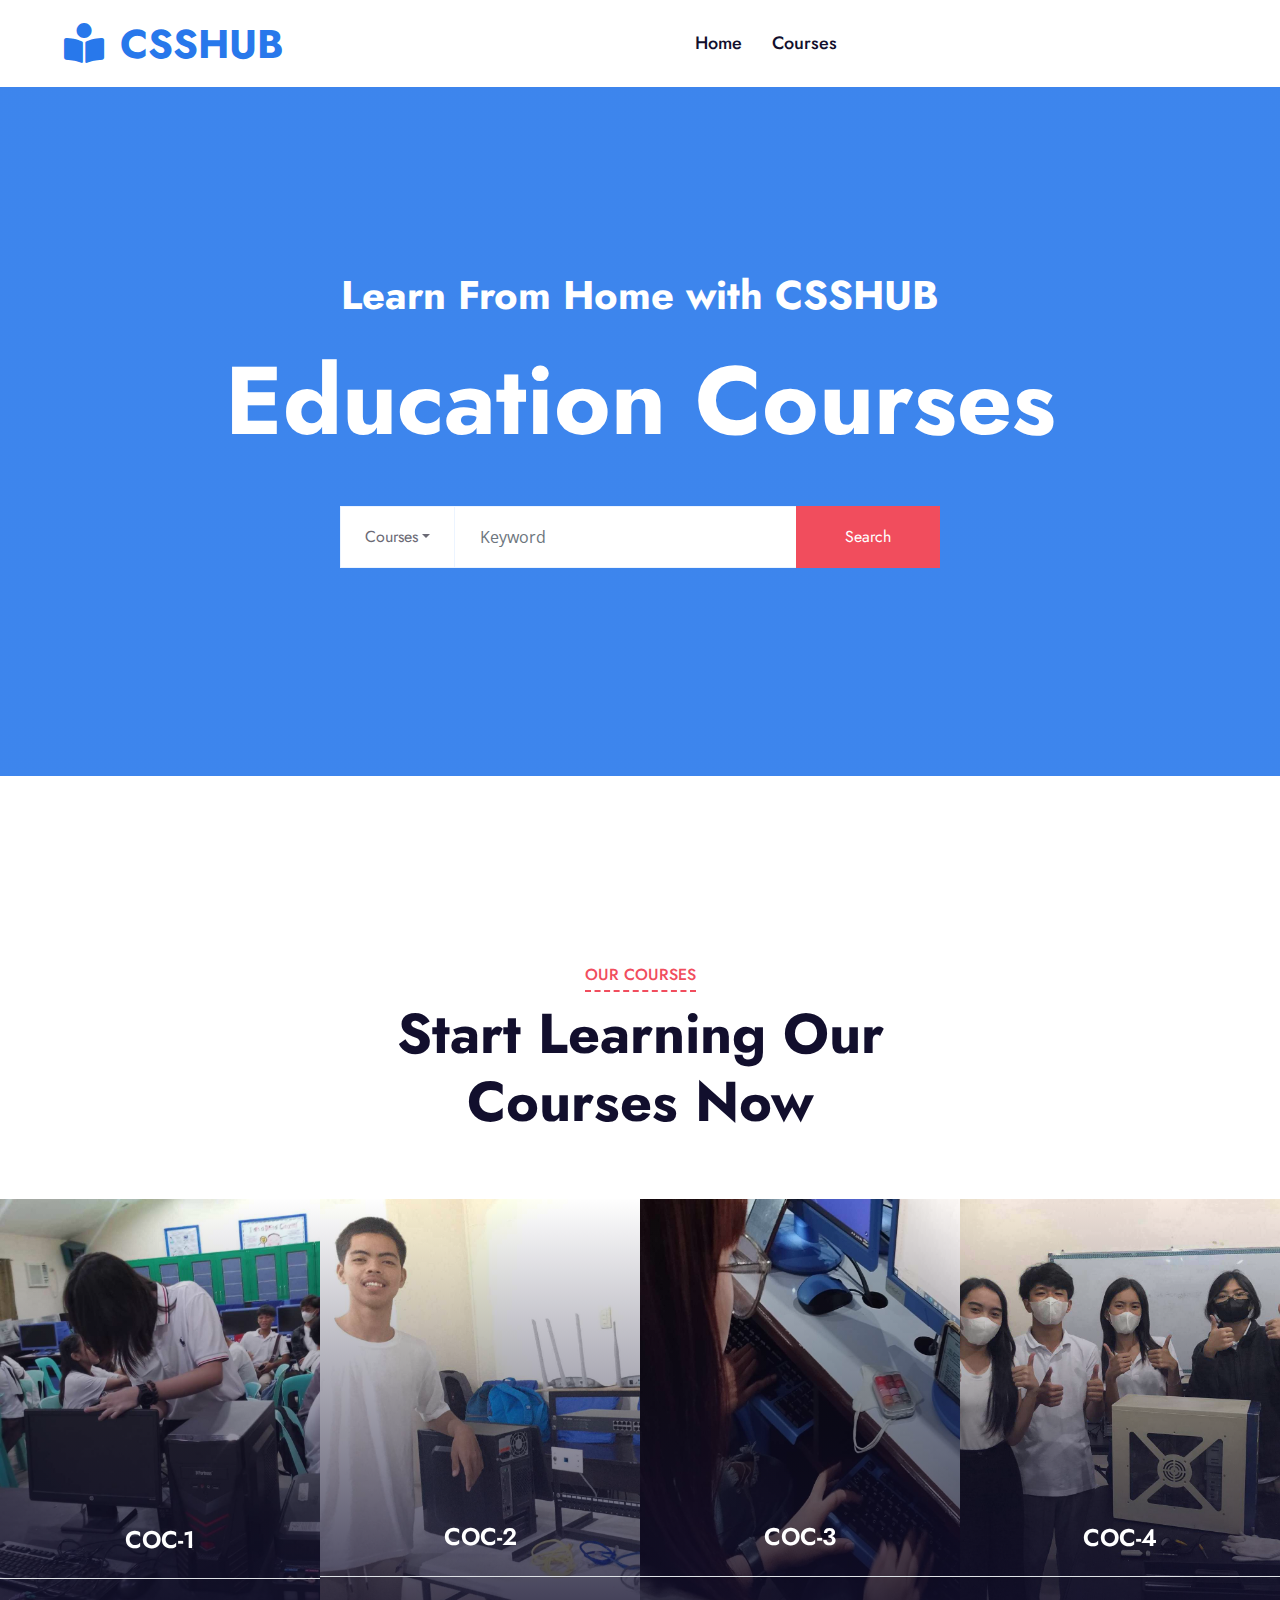
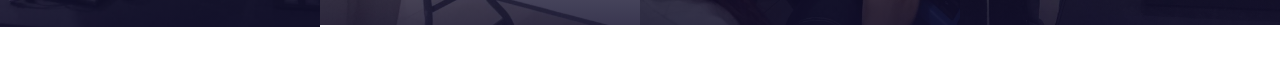
==== index.html @ bd563d5e "Update index.html" ====
<!DOCTYPE html>
<html lang="en">

<head>
    <meta charset="utf-8">
    <title>CSS ONLINE LEARNING PLATFORM</title>
    <meta content="width=device-width, initial-scale=1.0" name="viewport">
    <meta content="Free HTML Templates" name="keywords">
    <meta content="Free HTML Templates" name="description">

    <!-- Favicon -->
    <link href="img/favicon.ico" rel="icon">

    <!-- Google Web Fonts -->
    <link rel="preconnect" href="https://fonts.gstatic.com">
    <link href="https://fonts.googleapis.com/css2?family=Jost:wght@500;600;700&family=Open+Sans:wght@400;600&display=swap" rel="stylesheet"> 

    <!-- Font Awesome -->
    <link href="https://cdnjs.cloudflare.com/ajax/libs/font-awesome/5.10.0/css/all.min.css" rel="stylesheet">

    <!-- Libraries Stylesheet -->
    <link href="lib/owlcarousel/assets/owl.carousel.min.css" rel="stylesheet">

    <!-- Customized Bootstrap Stylesheet -->
    <link href="css/style.css" rel="stylesheet">
</head>

<body>
    <!-- Topbar Start -->
   
    <!-- Topbar End -->


    <!-- Navbar Start -->
    <div class="container-fluid p-0">
        <nav class="navbar navbar-expand-lg bg-white navbar-light py-3 py-lg-0 px-lg-5">
            <a href="index.html" class="navbar-brand ml-lg-3">
                <h1 class="m-0 text-uppercase text-primary"><i class="fa fa-book-reader mr-3"></i>CSSHUB</h1>
            </a>
            <button type="button" class="navbar-toggler" data-toggle="collapse" data-target="#navbarCollapse">
                <span class="navbar-toggler-icon"></span>
            </button>
            <div class="collapse navbar-collapse justify-content-between px-lg-3" id="navbarCollapse">
                <div class="navbar-nav mx-auto py-0">
                    <a href="index.html" class="nav-item nav-link">Home</a>

                    <a href="course.html" class="nav-item nav-link">Courses</a>

                        </div>
                    </div>
                    
                </div>
            </div>
        </nav>
    </div>
    <!-- Navbar End -->


    <!-- Header Start -->
    <div class="jumbotron jumbotron-fluid position-relative overlay-bottom" style="margin-bottom: 90px;">
        <div class="container text-center my-5 py-5">
            <h1 class="text-white mt-4 mb-4">Learn From Home with CSSHUB</h1>
            <h1 class="text-white display-1 mb-5">Education Courses</h1>
            <div class="mx-auto mb-5" style="width: 100%; max-width: 600px;">
                <div class="input-group">
                    <div class="input-group-prepend">
                        <button class="btn btn-outline-light bg-white text-body px-4 dropdown-toggle" type="button" data-toggle="dropdown"
                            aria-haspopup="true" aria-expanded="false">Courses</button>
                        <div class="dropdown-menu">
                            <a class="dropdown-item" href="detail.html">COC-1</a>
                            <a class="dropdown-item" href="coc2.html">COC-2</a>
                            <a class="dropdown-item" href="coc3.html">COC-3</a>
                            <a class="dropdown-item" href="coc4.html">COC-4</a>
                        </div>
                    </div>
                    <input type="text" class="form-control border-light" style="padding: 30px 25px;" placeholder="Keyword">
                    <div class="input-group-append">
                        <button class="btn btn-secondary px-4 px-lg-5">Search</button>
                    </div>
                </div>
            </div>
        </div>
    </div>
    <!-- Header End -->


    <!-- About Start -->
  
    <!-- About End -->


    <!-- Feature Start -->
   
    <!-- Feature Start -->


    <!-- Courses Start -->
    <div class="container-fluid px-0 py-5">
        <div class="row mx-0 justify-content-center pt-5">
            <div class="col-lg-6">
                <div class="section-title text-center position-relative mb-4">
                    <h6 class="d-inline-block position-relative text-secondary text-uppercase pb-2">Our Courses</h6>
                    <h1 class="display-4">Start Learning Our Courses Now</h1>
                </div>
            </div>
        </div>
        <div class="owl-carousel courses-carousel">
            <div class="courses-item position-relative">
                <img class="img-fluid" src="pic3 (2).jpg" alt="">
                <div class="courses-text">
                    <h4 class="text-center text-white px-3">COC-1</h4>
                    <div class="border-top w-100 mt-3">
                        <div class="d-flex justify-content-between p-4">
                        </div>
                    </div>
                    <div class="w-100 bg-white text-center p-4" >
                        <a class="btn btn-primary" href="detail.html">Course Detail</a>
                    </div>
                </div>
            </div>
            <div class="courses-item position-relative">
                <img class="img-fluid" src="pic2.jpg" alt="">
                <div class="courses-text">
                    <h4 class="text-center text-white px-3">COC-2</h4>
                    <div class="border-top w-100 mt-3">
                        <div class="d-flex justify-content-between p-4">
            
                        </div>
                    </div>
                    <div class="w-100 bg-white text-center p-4" >
                        <a class="btn btn-primary" href="coc2.html">Course Detail</a>
                    </div>
                </div>
            </div>
            <div class="courses-item position-relative">
                <img class="img-fluid" src="pic4.jpg" alt="">
                <div class="courses-text">
                    <h4 class="text-center text-white px-3">COC-3</h4>
                    <div class="border-top w-100 mt-3">
                        <div class="d-flex justify-content-between p-4">
                         
                        </div>
                    </div>
                    <div class="w-100 bg-white text-center p-4" >
                        <a class="btn btn-primary" href="coc3.html">Course Detail</a>
                    </div>
                </div>
            </div>
            <div class="courses-item position-relative">
                <img class="img-fluid" src="pic1.jpg" alt="">
                <div class="courses-text">
                    <h4 class="text-center text-white px-3">COC-4</h4>
                    <div class="border-top w-100 mt-3">
                        <div class="d-flex justify-content-between p-4">
                         
                        </div>
                    </div>
                    <div class="w-100 bg-white text-center p-4" >
                        <a class="btn btn-primary" href="coc4.html">Course Detail</a>
                    </div>
                </div>
            </div>
            
        </div>
       
    </div>
    <!-- Courses End -->


    <!-- Team Start -->
    
    <!-- Team End -->


    <!-- Testimonial Start -->
   
    <!-- Testimonial Start -->


    <!-- Contact Start -->
   
    <!-- Contact End -->


    <!-- Footer Start -->
   
   
    <!-- Footer End -->


    <!-- Back to Top -->
    <a href="#" class="btn btn-lg btn-primary rounded-0 btn-lg-square back-to-top"><i class="fa fa-angle-double-up"></i></a>


    <!-- JavaScript Libraries -->
    <script src="https://code.jquery.com/jquery-3.4.1.min.js"></script>
    <script src="https://stackpath.bootstrapcdn.com/bootstrap/4.4.1/js/bootstrap.bundle.min.js"></script>
    <script src="lib/easing/easing.min.js"></script>
    <script src="lib/waypoints/waypoints.min.js"></script>
    <script src="lib/counterup/counterup.min.js"></script>
    <script src="lib/owlcarousel/owl.carousel.min.js"></script>

    <!-- Template Javascript -->
    <script src="js/main.js"></script>
</body>

</html>
---- css/style.css ----
/******* Bootstrap Theming ********/
/*!
 * Bootstrap v4.5.3 (https://getbootstrap.com/)
 * Copyright 2011-2020 The Bootstrap Authors
 * Copyright 2011-2020 Twitter, Inc.
 * Licensed under MIT (https://github.com/twbs/bootstrap/blob/main/LICENSE)
 */
:root {
  --blue: #007bff;
  --indigo: #6610f2;
  --purple: #6f42c1;
  --pink: #e83e8c;
  --red: #dc3545;
  --orange: #fd7e14;
  --yellow: #ffc107;
  --green: #28a745;
  --teal: #20c997;
  --cyan: #17a2b8;
  --white: #fff;
  --gray: #6c757d;
  --gray-dark: #343a40;
  --primary: #2878EB;
  --secondary: #F14D5D;
  --success: #28a745;
  --info: #17a2b8;
  --warning: #ffc107;
  --danger: #dc3545;
  --light: #ECF4FF;
  --dark: #120F2D;
  --breakpoint-xs: 0;
  --breakpoint-sm: 576px;
  --breakpoint-md: 768px;
  --breakpoint-lg: 992px;
  --breakpoint-xl: 1200px;
  --font-family-sans-serif: -apple-system, BlinkMacSystemFont, "Segoe UI", Roboto, "Helvetica Neue", Arial, "Noto Sans", sans-serif, "Apple Color Emoji", "Segoe UI Emoji", "Segoe UI Symbol", "Noto Color Emoji";
  --font-family-monospace: SFMono-Regular, Menlo, Monaco, Consolas, "Liberation Mono", "Courier New", monospace;
}

*,
*::before,
*::after {
  box-sizing: border-box;
}

html {
  font-family: sans-serif;
  line-height: 1.15;
  -webkit-text-size-adjust: 100%;
  -webkit-tap-highlight-color: rgba(0, 0, 0, 0);
}

article, aside, figcaption, figure, footer, header, hgroup, main, nav, section {
  display: block;
}

body {
  margin: 0;
  font-family: "Open Sans", sans-serif;
  font-size: 1rem;
  font-weight: 400;
  line-height: 1.5;
  color: #6B6A75;
  text-align: left;
  background-color: #FFFFFF;
}

[tabindex="-1"]:focus:not(:focus-visible) {
  outline: 0 !important;
}

hr {
  box-sizing: content-box;
  height: 0;
  overflow: visible;
}

h1, h2, h3, h4, h5, h6 {
  margin-top: 0;
  margin-bottom: 0.5rem;
}

p {
  margin-top: 0;
  margin-bottom: 1rem;
}

abbr[title],
abbr[data-original-title] {
  text-decoration: underline;
  text-decoration: underline dotted;
  cursor: help;
  border-bottom: 0;
  text-decoration-skip-ink: none;
}

address {
  margin-bottom: 1rem;
  font-style: normal;
  line-height: inherit;
}

ol,
ul,
dl {
  margin-top: 0;
  margin-bottom: 1rem;
}

ol ol,
ul ul,
ol ul,
ul ol {
  margin-bottom: 0;
}

dt {
  font-weight: 700;
}

dd {
  margin-bottom: .5rem;
  margin-left: 0;
}

blockquote {
  margin: 0 0 1rem;
}

b,
strong {
  font-weight: bolder;
}

small {
  font-size: 80%;
}

sub,
sup {
  position: relative;
  font-size: 75%;
  line-height: 0;
  vertical-align: baseline;
}

sub {
  bottom: -.25em;
}

sup {
  top: -.5em;
}

a {
  color: #2878EB;
  text-decoration: none;
  background-color: transparent;
}

a:hover {
  color: #1154b6;
  text-decoration: underline;
}

a:not([href]):not([class]) {
  color: inherit;
  text-decoration: none;
}

a:not([href]):not([class]):hover {
  color: inherit;
  text-decoration: none;
}

pre,
code,
kbd,
samp {
  font-family: SFMono-Regular, Menlo, Monaco, Consolas, "Liberation Mono", "Courier New", monospace;
  font-size: 1em;
}

pre {
  margin-top: 0;
  margin-bottom: 1rem;
  overflow: auto;
  -ms-overflow-style: scrollbar;
}

figure {
  margin: 0 0 1rem;
}

img {
  vertical-align: middle;
  border-style: none;
}

svg {
  overflow: hidden;
  vertical-align: middle;
}

table {
  border-collapse: collapse;
}

caption {
  padding-top: 0.75rem;
  padding-bottom: 0.75rem;
  color: #6c757d;
  text-align: left;
  caption-side: bottom;
}

th {
  text-align: inherit;
  text-align: -webkit-match-parent;
}

label {
  display: inline-block;
  margin-bottom: 0.5rem;
}

button {
  border-radius: 0;
}

button:focus {
  outline: 1px dotted;
  outline: 5px auto -webkit-focus-ring-color;
}

input,
button,
select,
optgroup,
textarea {
  margin: 0;
  font-family: inherit;
  font-size: inherit;
  line-height: inherit;
}

button,
input {
  overflow: visible;
}

button,
select {
  text-transform: none;
}

[role="button"] {
  cursor: pointer;
}

select {
  word-wrap: normal;
}

button,
[type="button"],
[type="reset"],
[type="submit"] {
  -webkit-appearance: button;
}

button:not(:disabled),
[type="button"]:not(:disabled),
[type="reset"]:not(:disabled),
[type="submit"]:not(:disabled) {
  cursor: pointer;
}

button::-moz-focus-inner,
[type="button"]::-moz-focus-inner,
[type="reset"]::-moz-focus-inner,
[type="submit"]::-moz-focus-inner {
  padding: 0;
  border-style: none;
}

input[type="radio"],
input[type="checkbox"] {
  box-sizing: border-box;
  padding: 0;
}

textarea {
  overflow: auto;
  resize: vertical;
}

fieldset {
  min-width: 0;
  padding: 0;
  margin: 0;
  border: 0;
}

legend {
  display: block;
  width: 100%;
  max-width: 100%;
  padding: 0;
  margin-bottom: .5rem;
  font-size: 1.5rem;
  line-height: inherit;
  color: inherit;
  white-space: normal;
}

@media (max-width: 1200px) {
  legend {
    font-size: calc(1.275rem + 0.3vw) ;
  }
}

progress {
  vertical-align: baseline;
}

[type="number"]::-webkit-inner-spin-button,
[type="number"]::-webkit-outer-spin-button {
  height: auto;
}

[type="search"] {
  outline-offset: -2px;
  -webkit-appearance: none;
}

[type="search"]::-webkit-search-decoration {
  -webkit-appearance: none;
}

::-webkit-file-upload-button {
  font: inherit;
  -webkit-appearance: button;
}

output {
  display: inline-block;
}

summary {
  display: list-item;
  cursor: pointer;
}

template {
  display: none;
}

[hidden] {
  display: none !important;
}

h1, h2, h3, h4, h5, h6,
.h1, .h2, .h3, .h4, .h5, .h6 {
  margin-bottom: 0.5rem;
  font-family: "Jost", sans-serif;
  font-weight: 500;
  line-height: 1.2;
  color: #120F2D;
}

h1, .h1 {
  font-size: 2.5rem;
}

@media (max-width: 1200px) {
  h1, .h1 {
    font-size: calc(1.375rem + 1.5vw) ;
  }
}

h2, .h2 {
  font-size: 2rem;
}

@media (max-width: 1200px) {
  h2, .h2 {
    font-size: calc(1.325rem + 0.9vw) ;
  }
}

h3, .h3 {
  font-size: 1.75rem;
}

@media (max-width: 1200px) {
  h3, .h3 {
    font-size: calc(1.3rem + 0.6vw) ;
  }
}

h4, .h4 {
  font-size: 1.5rem;
}

@media (max-width: 1200px) {
  h4, .h4 {
    font-size: calc(1.275rem + 0.3vw) ;
  }
}

h5, .h5 {
  font-size: 1.25rem;
}

h6, .h6 {
  font-size: 1rem;
}

.lead {
  font-size: 1.25rem;
  font-weight: 300;
}

.display-1 {
  font-size: 6rem;
  font-weight: 300;
  line-height: 1.2;
}

@media (max-width: 1200px) {
  .display-1 {
    font-size: calc(1.725rem + 5.7vw) ;
  }
}

.display-2 {
  font-size: 5.5rem;
  font-weight: 300;
  line-height: 1.2;
}

@media (max-width: 1200px) {
  .display-2 {
    font-size: calc(1.675rem + 5.1vw) ;
  }
}

.display-3 {
  font-size: 4.5rem;
  font-weight: 300;
  line-height: 1.2;
}

@media (max-width: 1200px) {
  .display-3 {
    font-size: calc(1.575rem + 3.9vw) ;
  }
}

.display-4 {
  font-size: 3.5rem;
  font-weight: 300;
  line-height: 1.2;
}

@media (max-width: 1200px) {
  .display-4 {
    font-size: calc(1.475rem + 2.7vw) ;
  }
}

hr {
  margin-top: 1rem;
  margin-bottom: 1rem;
  border: 0;
  border-top: 1px solid rgba(0, 0, 0, 0.1);
}

small,
.small {
  font-size: 80%;
  font-weight: 400;
}

mark,
.mark {
  padding: 0.2em;
  background-color: #fcf8e3;
}

.list-unstyled {
  padding-left: 0;
  list-style: none;
}

.list-inline {
  padding-left: 0;
  list-style: none;
}

.list-inline-item {
  display: inline-block;
}

.list-inline-item:not(:last-child) {
  margin-right: 0.5rem;
}

.initialism {
  font-size: 90%;
  text-transform: uppercase;
}

.blockquote {
  margin-bottom: 1rem;
  font-size: 1.25rem;
}

.blockquote-footer {
  display: block;
  font-size: 80%;
  color: #6c757d;
}

.blockquote-footer::before {
  content: "\2014\00A0";
}

.img-fluid {
  max-width: 100%;
  height: auto;
}

.img-thumbnail {
  padding: 0.25rem;
  background-color: #FFFFFF;
  border: 1px solid #dee2e6;
  border-radius: false;
  max-width: 100%;
  height: auto;
}

.figure {
  display: inline-block;
}

.figure-img {
  margin-bottom: 0.5rem;
  line-height: 1;
}

.figure-caption {
  font-size: 90%;
  color: #6c757d;
}

code {
  font-size: 87.5%;
  color: #e83e8c;
  word-wrap: break-word;
}

a > code {
  color: inherit;
}

kbd {
  padding: 0.2rem 0.4rem;
  font-size: 87.5%;
  color: #fff;
  background-color: #212529;
  border-radius: 0.2rem;
}

kbd kbd {
  padding: 0;
  font-size: 100%;
  font-weight: 700;
}

pre {
  display: block;
  font-size: 87.5%;
  color: #212529;
}

pre code {
  font-size: inherit;
  color: inherit;
  word-break: normal;
}

.pre-scrollable {
  max-height: 340px;
  overflow-y: scroll;
}

.container,
.container-fluid,
.container-sm,
.container-md,
.container-lg,
.container-xl {
  width: 100%;
  padding-right: 15px;
  padding-left: 15px;
  margin-right: auto;
  margin-left: auto;
}

@media (min-width: 576px) {
  .container, .container-sm {
    max-width: 540px;
  }
}

@media (min-width: 768px) {
  .container, .container-sm, .container-md {
    max-width: 720px;
  }
}

@media (min-width: 992px) {
  .container, .container-sm, .container-md, .container-lg {
    max-width: 960px;
  }
}

@media (min-width: 1200px) {
  .container, .container-sm, .container-md, .container-lg, .container-xl {
    max-width: 1140px;
  }
}

.row {
  display: flex;
  flex-wrap: wrap;
  margin-right: -15px;
  margin-left: -15px;
}

.no-gutters {
  margin-right: 0;
  margin-left: 0;
}

.no-gutters > .col,
.no-gutters > [class*="col-"] {
  padding-right: 0;
  padding-left: 0;
}

.col-1, .col-2, .col-3, .col-4, .col-5, .col-6, .col-7, .col-8, .col-9, .col-10, .col-11, .col-12, .col,
.col-auto, .col-sm-1, .col-sm-2, .col-sm-3, .col-sm-4, .col-sm-5, .col-sm-6, .col-sm-7, .col-sm-8, .col-sm-9, .col-sm-10, .col-sm-11, .col-sm-12, .col-sm,
.col-sm-auto, .col-md-1, .col-md-2, .col-md-3, .col-md-4, .col-md-5, .col-md-6, .col-md-7, .col-md-8, .col-md-9, .col-md-10, .col-md-11, .col-md-12, .col-md,
.col-md-auto, .col-lg-1, .col-lg-2, .col-lg-3, .col-lg-4, .col-lg-5, .col-lg-6, .col-lg-7, .col-lg-8, .col-lg-9, .col-lg-10, .col-lg-11, .col-lg-12, .col-lg,
.col-lg-auto, .col-xl-1, .col-xl-2, .col-xl-3, .col-xl-4, .col-xl-5, .col-xl-6, .col-xl-7, .col-xl-8, .col-xl-9, .col-xl-10, .col-xl-11, .col-xl-12, .col-xl,
.col-xl-auto {
  position: relative;
  width: 100%;
  padding-right: 15px;
  padding-left: 15px;
}

.col {
  flex-basis: 0;
  flex-grow: 1;
  max-width: 100%;
}

.row-cols-1 > * {
  flex: 0 0 100%;
  max-width: 100%;
}

.row-cols-2 > * {
  flex: 0 0 50%;
  max-width: 50%;
}

.row-cols-3 > * {
  flex: 0 0 33.33333%;
  max-width: 33.33333%;
}

.row-cols-4 > * {
  flex: 0 0 25%;
  max-width: 25%;
}

.row-cols-5 > * {
  flex: 0 0 20%;
  max-width: 20%;
}

.row-cols-6 > * {
  flex: 0 0 16.66667%;
  max-width: 16.66667%;
}

.col-auto {
  flex: 0 0 auto;
  width: auto;
  max-width: 100%;
}

.col-1 {
  flex: 0 0 8.33333%;
  max-width: 8.33333%;
}

.col-2 {
  flex: 0 0 16.66667%;
  max-width: 16.66667%;
}

.col-3 {
  flex: 0 0 25%;
  max-width: 25%;
}

.col-4 {
  flex: 0 0 33.33333%;
  max-width: 33.33333%;
}

.col-5 {
  flex: 0 0 41.66667%;
  max-width: 41.66667%;
}

.col-6 {
  flex: 0 0 50%;
  max-width: 50%;
}

.col-7 {
  flex: 0 0 58.33333%;
  max-width: 58.33333%;
}

.col-8 {
  flex: 0 0 66.66667%;
  max-width: 66.66667%;
}

.col-9 {
  flex: 0 0 75%;
  max-width: 75%;
}

.col-10 {
  flex: 0 0 83.33333%;
  max-width: 83.33333%;
}

.col-11 {
  flex: 0 0 91.66667%;
  max-width: 91.66667%;
}

.col-12 {
  flex: 0 0 100%;
  max-width: 100%;
}

.order-first {
  order: -1;
}

.order-last {
  order: 13;
}

.order-0 {
  order: 0;
}

.order-1 {
  order: 1;
}

.order-2 {
  order: 2;
}

.order-3 {
  order: 3;
}

.order-4 {
  order: 4;
}

.order-5 {
  order: 5;
}

.order-6 {
  order: 6;
}

.order-7 {
  order: 7;
}

.order-8 {
  order: 8;
}

.order-9 {
  order: 9;
}

.order-10 {
  order: 10;
}

.order-11 {
  order: 11;
}

.order-12 {
  order: 12;
}

.offset-1 {
  margin-left: 8.33333%;
}

.offset-2 {
  margin-left: 16.66667%;
}

.offset-3 {
  margin-left: 25%;
}

.offset-4 {
  margin-left: 33.33333%;
}

.offset-5 {
  margin-left: 41.66667%;
}

.offset-6 {
  margin-left: 50%;
}

.offset-7 {
  margin-left: 58.33333%;
}

.offset-8 {
  margin-left: 66.66667%;
}

.offset-9 {
  margin-left: 75%;
}

.offset-10 {
  margin-left: 83.33333%;
}

.offset-11 {
  margin-left: 91.66667%;
}

@media (min-width: 576px) {
  .col-sm {
    flex-basis: 0;
    flex-grow: 1;
    max-width: 100%;
  }
  .row-cols-sm-1 > * {
    flex: 0 0 100%;
    max-width: 100%;
  }
  .row-cols-sm-2 > * {
    flex: 0 0 50%;
    max-width: 50%;
  }
  .row-cols-sm-3 > * {
    flex: 0 0 33.33333%;
    max-width: 33.33333%;
  }
  .row-cols-sm-4 > * {
    flex: 0 0 25%;
    max-width: 25%;
  }
  .row-cols-sm-5 > * {
    flex: 0 0 20%;
    max-width: 20%;
  }
  .row-cols-sm-6 > * {
    flex: 0 0 16.66667%;
    max-width: 16.66667%;
  }
  .col-sm-auto {
    flex: 0 0 auto;
    width: auto;
    max-width: 100%;
  }
  .col-sm-1 {
    flex: 0 0 8.33333%;
    max-width: 8.33333%;
  }
  .col-sm-2 {
    flex: 0 0 16.66667%;
    max-width: 16.66667%;
  }
  .col-sm-3 {
    flex: 0 0 25%;
    max-width: 25%;
  }
  .col-sm-4 {
    flex: 0 0 33.33333%;
    max-width: 33.33333%;
  }
  .col-sm-5 {
    flex: 0 0 41.66667%;
    max-width: 41.66667%;
  }
  .col-sm-6 {
    flex: 0 0 50%;
    max-width: 50%;
  }
  .col-sm-7 {
    flex: 0 0 58.33333%;
    max-width: 58.33333%;
  }
  .col-sm-8 {
    flex: 0 0 66.66667%;
    max-width: 66.66667%;
  }
  .col-sm-9 {
    flex: 0 0 75%;
    max-width: 75%;
  }
  .col-sm-10 {
    flex: 0 0 83.33333%;
    max-width: 83.33333%;
  }
  .col-sm-11 {
    flex: 0 0 91.66667%;
    max-width: 91.66667%;
  }
  .col-sm-12 {
    flex: 0 0 100%;
    max-width: 100%;
  }
  .order-sm-first {
    order: -1;
  }
  .order-sm-last {
    order: 13;
  }
  .order-sm-0 {
    order: 0;
  }
  .order-sm-1 {
    order: 1;
  }
  .order-sm-2 {
    order: 2;
  }
  .order-sm-3 {
    order: 3;
  }
  .order-sm-4 {
    order: 4;
  }
  .order-sm-5 {
    order: 5;
  }
  .order-sm-6 {
    order: 6;
  }
  .order-sm-7 {
    order: 7;
  }
  .order-sm-8 {
    order: 8;
  }
  .order-sm-9 {
    order: 9;
  }
  .order-sm-10 {
    order: 10;
  }
  .order-sm-11 {
    order: 11;
  }
  .order-sm-12 {
    order: 12;
  }
  .offset-sm-0 {
    margin-left: 0;
  }
  .offset-sm-1 {
    margin-left: 8.33333%;
  }
  .offset-sm-2 {
    margin-left: 16.66667%;
  }
  .offset-sm-3 {
    margin-left: 25%;
  }
  .offset-sm-4 {
    margin-left: 33.33333%;
  }
  .offset-sm-5 {
    margin-left: 41.66667%;
  }
  .offset-sm-6 {
    margin-left: 50%;
  }
  .offset-sm-7 {
    margin-left: 58.33333%;
  }
  .offset-sm-8 {
    margin-left: 66.66667%;
  }
  .offset-sm-9 {
    margin-left: 75%;
  }
  .offset-sm-10 {
    margin-left: 83.33333%;
  }
  .offset-sm-11 {
    margin-left: 91.66667%;
  }
}

@media (min-width: 768px) {
  .col-md {
    flex-basis: 0;
    flex-grow: 1;
    max-width: 100%;
  }
  .row-cols-md-1 > * {
    flex: 0 0 100%;
    max-width: 100%;
  }
  .row-cols-md-2 > * {
    flex: 0 0 50%;
    max-width: 50%;
  }
  .row-cols-md-3 > * {
    flex: 0 0 33.33333%;
    max-width: 33.33333%;
  }
  .row-cols-md-4 > * {
    flex: 0 0 25%;
    max-width: 25%;
  }
  .row-cols-md-5 > * {
    flex: 0 0 20%;
    max-width: 20%;
  }
  .row-cols-md-6 > * {
    flex: 0 0 16.66667%;
    max-width: 16.66667%;
  }
  .col-md-auto {
    flex: 0 0 auto;
    width: auto;
    max-width: 100%;
  }
  .col-md-1 {
    flex: 0 0 8.33333%;
    max-width: 8.33333%;
  }
  .col-md-2 {
    flex: 0 0 16.66667%;
    max-width: 16.66667%;
  }
  .col-md-3 {
    flex: 0 0 25%;
    max-width: 25%;
  }
  .col-md-4 {
    flex: 0 0 33.33333%;
    max-width: 33.33333%;
  }
  .col-md-5 {
    flex: 0 0 41.66667%;
    max-width: 41.66667%;
  }
  .col-md-6 {
    flex: 0 0 50%;
    max-width: 50%;
  }
  .col-md-7 {
    flex: 0 0 58.33333%;
    max-width: 58.33333%;
  }
  .col-md-8 {
    flex: 0 0 66.66667%;
    max-width: 66.66667%;
  }
  .col-md-9 {
    flex: 0 0 75%;
    max-width: 75%;
  }
  .col-md-10 {
    flex: 0 0 83.33333%;
    max-width: 83.33333%;
  }
  .col-md-11 {
    flex: 0 0 91.66667%;
    max-width: 91.66667%;
  }
  .col-md-12 {
    flex: 0 0 100%;
    max-width: 100%;
  }
  .order-md-first {
    order: -1;
  }
  .order-md-last {
    order: 13;
  }
  .order-md-0 {
    order: 0;
  }
  .order-md-1 {
    order: 1;
  }
  .order-md-2 {
    order: 2;
  }
  .order-md-3 {
    order: 3;
  }
  .order-md-4 {
    order: 4;
  }
  .order-md-5 {
    order: 5;
  }
  .order-md-6 {
    order: 6;
  }
  .order-md-7 {
    order: 7;
  }
  .order-md-8 {
    order: 8;
  }
  .order-md-9 {
    order: 9;
  }
  .order-md-10 {
    order: 10;
  }
  .order-md-11 {
    order: 11;
  }
  .order-md-12 {
    order: 12;
  }
  .offset-md-0 {
    margin-left: 0;
  }
  .offset-md-1 {
    margin-left: 8.33333%;
  }
  .offset-md-2 {
    margin-left: 16.66667%;
  }
  .offset-md-3 {
    margin-left: 25%;
  }
  .offset-md-4 {
    margin-left: 33.33333%;
  }
  .offset-md-5 {
    margin-left: 41.66667%;
  }
  .offset-md-6 {
    margin-left: 50%;
  }
  .offset-md-7 {
    margin-left: 58.33333%;
  }
  .offset-md-8 {
    margin-left: 66.66667%;
  }
  .offset-md-9 {
    margin-left: 75%;
  }
  .offset-md-10 {
    margin-left: 83.33333%;
  }
  .offset-md-11 {
    margin-left: 91.66667%;
  }
}

@media (min-width: 992px) {
  .col-lg {
    flex-basis: 0;
    flex-grow: 1;
    max-width: 100%;
  }
  .row-cols-lg-1 > * {
    flex: 0 0 100%;
    max-width: 100%;
  }
  .row-cols-lg-2 > * {
    flex: 0 0 50%;
    max-width: 50%;
  }
  .row-cols-lg-3 > * {
    flex: 0 0 33.33333%;
    max-width: 33.33333%;
  }
  .row-cols-lg-4 > * {
    flex: 0 0 25%;
    max-width: 25%;
  }
  .row-cols-lg-5 > * {
    flex: 0 0 20%;
    max-width: 20%;
  }
  .row-cols-lg-6 > * {
    flex: 0 0 16.66667%;
    max-width: 16.66667%;
  }
  .col-lg-auto {
    flex: 0 0 auto;
    width: auto;
    max-width: 100%;
  }
  .col-lg-1 {
    flex: 0 0 8.33333%;
    max-width: 8.33333%;
  }
  .col-lg-2 {
    flex: 0 0 16.66667%;
    max-width: 16.66667%;
  }
  .col-lg-3 {
    flex: 0 0 25%;
    max-width: 25%;
  }
  .col-lg-4 {
    flex: 0 0 33.33333%;
    max-width: 33.33333%;
  }
  .col-lg-5 {
    flex: 0 0 41.66667%;
    max-width: 41.66667%;
  }
  .col-lg-6 {
    flex: 0 0 50%;
    max-width: 50%;
  }
  .col-lg-7 {
    flex: 0 0 58.33333%;
    max-width: 58.33333%;
  }
  .col-lg-8 {
    flex: 0 0 66.66667%;
    max-width: 66.66667%;
  }
  .col-lg-9 {
    flex: 0 0 75%;
    max-width: 75%;
  }
  .col-lg-10 {
    flex: 0 0 83.33333%;
    max-width: 83.33333%;
  }
  .col-lg-11 {
    flex: 0 0 91.66667%;
    max-width: 91.66667%;
  }
  .col-lg-12 {
    flex: 0 0 100%;
    max-width: 100%;
  }
  .order-lg-first {
    order: -1;
  }
  .order-lg-last {
    order: 13;
  }
  .order-lg-0 {
    order: 0;
  }
  .order-lg-1 {
    order: 1;
  }
  .order-lg-2 {
    order: 2;
  }
  .order-lg-3 {
    order: 3;
  }
  .order-lg-4 {
    order: 4;
  }
  .order-lg-5 {
    order: 5;
  }
  .order-lg-6 {
    order: 6;
  }
  .order-lg-7 {
    order: 7;
  }
  .order-lg-8 {
    order: 8;
  }
  .order-lg-9 {
    order: 9;
  }
  .order-lg-10 {
    order: 10;
  }
  .order-lg-11 {
    order: 11;
  }
  .order-lg-12 {
    order: 12;
  }
  .offset-lg-0 {
    margin-left: 0;
  }
  .offset-lg-1 {
    margin-left: 8.33333%;
  }
  .offset-lg-2 {
    margin-left: 16.66667%;
  }
  .offset-lg-3 {
    margin-left: 25%;
  }
  .offset-lg-4 {
    margin-left: 33.33333%;
  }
  .offset-lg-5 {
    margin-left: 41.66667%;
  }
  .offset-lg-6 {
    margin-left: 50%;
  }
  .offset-lg-7 {
    margin-left: 58.33333%;
  }
  .offset-lg-8 {
    margin-left: 66.66667%;
  }
  .offset-lg-9 {
    margin-left: 75%;
  }
  .offset-lg-10 {
    margin-left: 83.33333%;
  }
  .offset-lg-11 {
    margin-left: 91.66667%;
  }
}

@media (min-width: 1200px) {
  .col-xl {
    flex-basis: 0;
    flex-grow: 1;
    max-width: 100%;
  }
  .row-cols-xl-1 > * {
    flex: 0 0 100%;
    max-width: 100%;
  }
  .row-cols-xl-2 > * {
    flex: 0 0 50%;
    max-width: 50%;
  }
  .row-cols-xl-3 > * {
    flex: 0 0 33.33333%;
    max-width: 33.33333%;
  }
  .row-cols-xl-4 > * {
    flex: 0 0 25%;
    max-width: 25%;
  }
  .row-cols-xl-5 > * {
    flex: 0 0 20%;
    max-width: 20%;
  }
  .row-cols-xl-6 > * {
    flex: 0 0 16.66667%;
    max-width: 16.66667%;
  }
  .col-xl-auto {
    flex: 0 0 auto;
    width: auto;
    max-width: 100%;
  }
  .col-xl-1 {
    flex: 0 0 8.33333%;
    max-width: 8.33333%;
  }
  .col-xl-2 {
    flex: 0 0 16.66667%;
    max-width: 16.66667%;
  }
  .col-xl-3 {
    flex: 0 0 25%;
    max-width: 25%;
  }
  .col-xl-4 {
    flex: 0 0 33.33333%;
    max-width: 33.33333%;
  }
  .col-xl-5 {
    flex: 0 0 41.66667%;
    max-width: 41.66667%;
  }
  .col-xl-6 {
    flex: 0 0 50%;
    max-width: 50%;
  }
  .col-xl-7 {
    flex: 0 0 58.33333%;
    max-width: 58.33333%;
  }
  .col-xl-8 {
    flex: 0 0 66.66667%;
    max-width: 66.66667%;
  }
  .col-xl-9 {
    flex: 0 0 75%;
    max-width: 75%;
  }
  .col-xl-10 {
    flex: 0 0 83.33333%;
    max-width: 83.33333%;
  }
  .col-xl-11 {
    flex: 0 0 91.66667%;
    max-width: 91.66667%;
  }
  .col-xl-12 {
    flex: 0 0 100%;
    max-width: 100%;
  }
  .order-xl-first {
    order: -1;
  }
  .order-xl-last {
    order: 13;
  }
  .order-xl-0 {
    order: 0;
  }
  .order-xl-1 {
    order: 1;
  }
  .order-xl-2 {
    order: 2;
  }
  .order-xl-3 {
    order: 3;
  }
  .order-xl-4 {
    order: 4;
  }
  .order-xl-5 {
    order: 5;
  }
  .order-xl-6 {
    order: 6;
  }
  .order-xl-7 {
    order: 7;
  }
  .order-xl-8 {
    order: 8;
  }
  .order-xl-9 {
    order: 9;
  }
  .order-xl-10 {
    order: 10;
  }
  .order-xl-11 {
    order: 11;
  }
  .order-xl-12 {
    order: 12;
  }
  .offset-xl-0 {
    margin-left: 0;
  }
  .offset-xl-1 {
    margin-left: 8.33333%;
  }
  .offset-xl-2 {
    margin-left: 16.66667%;
  }
  .offset-xl-3 {
    margin-left: 25%;
  }
  .offset-xl-4 {
    margin-left: 33.33333%;
  }
  .offset-xl-5 {
    margin-left: 41.66667%;
  }
  .offset-xl-6 {
    margin-left: 50%;
  }
  .offset-xl-7 {
    margin-left: 58.33333%;
  }
  .offset-xl-8 {
    margin-left: 66.66667%;
  }
  .offset-xl-9 {
    margin-left: 75%;
  }
  .offset-xl-10 {
    margin-left: 83.33333%;
  }
  .offset-xl-11 {
    margin-left: 91.66667%;
  }
}

.table {
  width: 100%;
  margin-bottom: 1rem;
  color: #6B6A75;
}

.table th,
.table td {
  padding: 0.75rem;
  vertical-align: top;
  border-top: 1px solid #dee2e6;
}

.table thead th {
  vertical-align: bottom;
  border-bottom: 2px solid #dee2e6;
}

.table tbody + tbody {
  border-top: 2px solid #dee2e6;
}

.table-sm th,
.table-sm td {
  padding: 0.3rem;
}

.table-bordered {
  border: 1px solid #dee2e6;
}

.table-bordered th,
.table-bordered td {
  border: 1px solid #dee2e6;
}

.table-bordered thead th,
.table-bordered thead td {
  border-bottom-width: 2px;
}

.table-borderless th,
.table-borderless td,
.table-borderless thead th,
.table-borderless tbody + tbody {
  border: 0;
}

.table-striped tbody tr:nth-of-type(odd) {
  background-color: rgba(0, 0, 0, 0.05);
}

.table-hover tbody tr:hover {
  color: #6B6A75;
  background-color: rgba(0, 0, 0, 0.075);
}

.table-primary,
.table-primary > th,
.table-primary > td {
  background-color: #c3d9f9;
}

.table-primary th,
.table-primary td,
.table-primary thead th,
.table-primary tbody + tbody {
  border-color: #8fb9f5;
}

.table-hover .table-primary:hover {
  background-color: #accaf7;
}

.table-hover .table-primary:hover > td,
.table-hover .table-primary:hover > th {
  background-color: #accaf7;
}

.table-secondary,
.table-secondary > th,
.table-secondary > td {
  background-color: #fbcdd2;
}

.table-secondary th,
.table-secondary td,
.table-secondary thead th,
.table-secondary tbody + tbody {
  border-color: #f8a2ab;
}

.table-hover .table-secondary:hover {
  background-color: #f9b5bd;
}

.table-hover .table-secondary:hover > td,
.table-hover .table-secondary:hover > th {
  background-color: #f9b5bd;
}

.table-success,
.table-success > th,
.table-success > td {
  background-color: #c3e6cb;
}

.table-success th,
.table-success td,
.table-success thead th,
.table-success tbody + tbody {
  border-color: #8fd19e;
}

.table-hover .table-success:hover {
  background-color: #b1dfbb;
}

.table-hover .table-success:hover > td,
.table-hover .table-success:hover > th {
  background-color: #b1dfbb;
}

.table-info,
.table-info > th,
.table-info > td {
  background-color: #bee5eb;
}

.table-info th,
.table-info td,
.table-info thead th,
.table-info tbody + tbody {
  border-color: #86cfda;
}

.table-hover .table-info:hover {
  background-color: #abdde5;
}

.table-hover .table-info:hover > td,
.table-hover .table-info:hover > th {
  background-color: #abdde5;
}

.table-warning,
.table-warning > th,
.table-warning > td {
  background-color: #ffeeba;
}

.table-warning th,
.table-warning td,
.table-warning thead th,
.table-warning tbody + tbody {
  border-color: #ffdf7e;
}

.table-hover .table-warning:hover {
  background-color: #ffe8a1;
}

.table-hover .table-warning:hover > td,
.table-hover .table-warning:hover > th {
  background-color: #ffe8a1;
}

.table-danger,
.table-danger > th,
.table-danger > td {
  background-color: #f5c6cb;
}

.table-danger th,
.table-danger td,
.table-danger thead th,
.table-danger tbody + tbody {
  border-color: #ed969e;
}

.table-hover .table-danger:hover {
  background-color: #f1b0b7;
}

.table-hover .table-danger:hover > td,
.table-hover .table-danger:hover > th {
  background-color: #f1b0b7;
}

.table-light,
.table-light > th,
.table-light > td {
  background-color: #fafcff;
}

.table-light th,
.table-light td,
.table-light thead th,
.table-light tbody + tbody {
  border-color: #f5f9ff;
}

.table-hover .table-light:hover {
  background-color: #e1edff;
}

.table-hover .table-light:hover > td,
.table-hover .table-light:hover > th {
  background-color: #e1edff;
}

.table-dark,
.table-dark > th,
.table-dark > td {
  background-color: #bdbcc4;
}

.table-dark th,
.table-dark td,
.table-dark thead th,
.table-dark tbody + tbody {
  border-color: #848292;
}

.table-hover .table-dark:hover {
  background-color: #b0aeb8;
}

.table-hover .table-dark:hover > td,
.table-hover .table-dark:hover > th {
  background-color: #b0aeb8;
}

.table-active,
.table-active > th,
.table-active > td {
  background-color: rgba(0, 0, 0, 0.075);
}

.table-hover .table-active:hover {
  background-color: rgba(0, 0, 0, 0.075);
}

.table-hover .table-active:hover > td,
.table-hover .table-active:hover > th {
  background-color: rgba(0, 0, 0, 0.075);
}

.table .thead-dark th {
  color: #fff;
  background-color: #343a40;
  border-color: #454d55;
}

.table .thead-light th {
  color: #495057;
  background-color: #e9ecef;
  border-color: #dee2e6;
}

.table-dark {
  color: #fff;
  background-color: #343a40;
}

.table-dark th,
.table-dark td,
.table-dark thead th {
  border-color: #454d55;
}

.table-dark.table-bordered {
  border: 0;
}

.table-dark.table-striped tbody tr:nth-of-type(odd) {
  background-color: rgba(255, 255, 255, 0.05);
}

.table-dark.table-hover tbody tr:hover {
  color: #fff;
  background-color: rgba(255, 255, 255, 0.075);
}

@media (max-width: 575.98px) {
  .table-responsive-sm {
    display: block;
    width: 100%;
    overflow-x: auto;
    -webkit-overflow-scrolling: touch;
  }
  .table-responsive-sm > .table-bordered {
    border: 0;
  }
}

@media (max-width: 767.98px) {
  .table-responsive-md {
    display: block;
    width: 100%;
    overflow-x: auto;
    -webkit-overflow-scrolling: touch;
  }
  .table-responsive-md > .table-bordered {
    border: 0;
  }
}

@media (max-width: 991.98px) {
  .table-responsive-lg {
    display: block;
    width: 100%;
    overflow-x: auto;
    -webkit-overflow-scrolling: touch;
  }
  .table-responsive-lg > .table-bordered {
    border: 0;
  }
}

@media (max-width: 1199.98px) {
  .table-responsive-xl {
    display: block;
    width: 100%;
    overflow-x: auto;
    -webkit-overflow-scrolling: touch;
  }
  .table-responsive-xl > .table-bordered {
    border: 0;
  }
}

.table-responsive {
  display: block;
  width: 100%;
  overflow-x: auto;
  -webkit-overflow-scrolling: touch;
}

.table-responsive > .table-bordered {
  border: 0;
}

.form-control {
  display: block;
  width: 100%;
  height: calc(1.5em + 0.75rem + 2px);
  padding: 0.375rem 0.75rem;
  font-size: 1rem;
  font-weight: 400;
  line-height: 1.5;
  color: #495057;
  background-color: #fff;
  background-clip: padding-box;
  border: 1px solid #ced4da;
  border-radius: false;
  transition: border-color 0.15s ease-in-out, box-shadow 0.15s ease-in-out;
}

@media (prefers-reduced-motion: reduce) {
  .form-control {
    transition: none;
  }
}

.form-control::-ms-expand {
  background-color: transparent;
  border: 0;
}

.form-control:-moz-focusring {
  color: transparent;
  text-shadow: 0 0 0 #495057;
}

.form-control:focus {
  color: #495057;
  background-color: #fff;
  border-color: #9dc1f6;
  outline: 0;
  box-shadow: 0 0 0 0.2rem rgba(40, 120, 235, 0.25);
}

.form-control::placeholder {
  color: #6c757d;
  opacity: 1;
}

.form-control:disabled, .form-control[readonly] {
  background-color: #e9ecef;
  opacity: 1;
}

input[type="date"].form-control,
input[type="time"].form-control,
input[type="datetime-local"].form-control,
input[type="month"].form-control {
  appearance: none;
}

select.form-control:focus::-ms-value {
  color: #495057;
  background-color: #fff;
}

.form-control-file,
.form-control-range {
  display: block;
  width: 100%;
}

.col-form-label {
  padding-top: calc(0.375rem + 1px);
  padding-bottom: calc(0.375rem + 1px);
  margin-bottom: 0;
  font-size: inherit;
  line-height: 1.5;
}

.col-form-label-lg {
  padding-top: calc(0.5rem + 1px);
  padding-bottom: calc(0.5rem + 1px);
  font-size: 1.25rem;
  line-height: 1.5;
}

.col-form-label-sm {
  padding-top: calc(0.25rem + 1px);
  padding-bottom: calc(0.25rem + 1px);
  font-size: 0.875rem;
  line-height: 1.5;
}

.form-control-plaintext {
  display: block;
  width: 100%;
  padding: 0.375rem 0;
  margin-bottom: 0;
  font-size: 1rem;
  line-height: 1.5;
  color: #6B6A75;
  background-color: transparent;
  border: solid transparent;
  border-width: 1px 0;
}

.form-control-plaintext.form-control-sm, .form-control-plaintext.form-control-lg {
  padding-right: 0;
  padding-left: 0;
}

.form-control-sm {
  height: calc(1.5em + 0.5rem + 2px);
  padding: 0.25rem 0.5rem;
  font-size: 0.875rem;
  line-height: 1.5;
  border-radius: 0.2rem;
}

.form-control-lg {
  height: calc(1.5em + 1rem + 2px);
  padding: 0.5rem 1rem;
  font-size: 1.25rem;
  line-height: 1.5;
  border-radius: 0.3rem;
}

select.form-control[size], select.form-control[multiple] {
  height: auto;
}

textarea.form-control {
  height: auto;
}

.form-group {
  margin-bottom: 1rem;
}

.form-text {
  display: block;
  margin-top: 0.25rem;
}

.form-row {
  display: flex;
  flex-wrap: wrap;
  margin-right: -5px;
  margin-left: -5px;
}

.form-row > .col,
.form-row > [class*="col-"] {
  padding-right: 5px;
  padding-left: 5px;
}

.form-check {
  position: relative;
  display: block;
  padding-left: 1.25rem;
}

.form-check-input {
  position: absolute;
  margin-top: 0.3rem;
  margin-left: -1.25rem;
}

.form-check-input[disabled] ~ .form-check-label,
.form-check-input:disabled ~ .form-check-label {
  color: #6c757d;
}

.form-check-label {
  margin-bottom: 0;
}

.form-check-inline {
  display: inline-flex;
  align-items: center;
  padding-left: 0;
  margin-right: 0.75rem;
}

.form-check-inline .form-check-input {
  position: static;
  margin-top: 0;
  margin-right: 0.3125rem;
  margin-left: 0;
}

.valid-feedback {
  display: none;
  width: 100%;
  margin-top: 0.25rem;
  font-size: 80%;
  color: #28a745;
}

.valid-tooltip {
  position: absolute;
  top: 100%;
  left: 0;
  z-index: 5;
  display: none;
  max-width: 100%;
  padding: 0.25rem 0.5rem;
  margin-top: .1rem;
  font-size: 0.875rem;
  line-height: 1.5;
  color: #fff;
  background-color: rgba(40, 167, 69, 0.9);
  border-radius: false;
}

.was-validated :valid ~ .valid-feedback,
.was-validated :valid ~ .valid-tooltip,
.is-valid ~ .valid-feedback,
.is-valid ~ .valid-tooltip {
  display: block;
}

.was-validated .form-control:valid, .form-control.is-valid {
  border-color: #28a745;
  padding-right: calc(1.5em + 0.75rem);
  background-image: url("data:image/svg+xml,%3csvg xmlns='http://www.w3.org/2000/svg' width='8' height='8' viewBox='0 0 8 8'%3e%3cpath fill='%2328a745' d='M2.3 6.73L.6 4.53c-.4-1.04.46-1.4 1.1-.8l1.1 1.4 3.4-3.8c.6-.63 1.6-.27 1.2.7l-4 4.6c-.43.5-.8.4-1.1.1z'/%3e%3c/svg%3e");
  background-repeat: no-repeat;
  background-position: right calc(0.375em + 0.1875rem) center;
  background-size: calc(0.75em + 0.375rem) calc(0.75em + 0.375rem);
}

.was-validated .form-control:valid:focus, .form-control.is-valid:focus {
  border-color: #28a745;
  box-shadow: 0 0 0 0.2rem rgba(40, 167, 69, 0.25);
}

.was-validated textarea.form-control:valid, textarea.form-control.is-valid {
  padding-right: calc(1.5em + 0.75rem);
  background-position: top calc(0.375em + 0.1875rem) right calc(0.375em + 0.1875rem);
}

.was-validated .custom-select:valid, .custom-select.is-valid {
  border-color: #28a745;
  padding-right: calc(0.75em + 2.3125rem);
  background: url("data:image/svg+xml,%3csvg xmlns='http://www.w3.org/2000/svg' width='4' height='5' viewBox='0 0 4 5'%3e%3cpath fill='%23343a40' d='M2 0L0 2h4zm0 5L0 3h4z'/%3e%3c/svg%3e") no-repeat right 0.75rem center/8px 10px, url("data:image/svg+xml,%3csvg xmlns='http://www.w3.org/2000/svg' width='8' height='8' viewBox='0 0 8 8'%3e%3cpath fill='%2328a745' d='M2.3 6.73L.6 4.53c-.4-1.04.46-1.4 1.1-.8l1.1 1.4 3.4-3.8c.6-.63 1.6-.27 1.2.7l-4 4.6c-.43.5-.8.4-1.1.1z'/%3e%3c/svg%3e") #fff no-repeat center right 1.75rem/calc(0.75em + 0.375rem) calc(0.75em + 0.375rem);
}

.was-validated .custom-select:valid:focus, .custom-select.is-valid:focus {
  border-color: #28a745;
  box-shadow: 0 0 0 0.2rem rgba(40, 167, 69, 0.25);
}

.was-validated .form-check-input:valid ~ .form-check-label, .form-check-input.is-valid ~ .form-check-label {
  color: #28a745;
}

.was-validated .form-check-input:valid ~ .valid-feedback,
.was-validated .form-check-input:valid ~ .valid-tooltip, .form-check-input.is-valid ~ .valid-feedback,
.form-check-input.is-valid ~ .valid-tooltip {
  display: block;
}

.was-validated .custom-control-input:valid ~ .custom-control-label, .custom-control-input.is-valid ~ .custom-control-label {
  color: #28a745;
}

.was-validated .custom-control-input:valid ~ .custom-control-label::before, .custom-control-input.is-valid ~ .custom-control-label::before {
  border-color: #28a745;
}

.was-validated .custom-control-input:valid:checked ~ .custom-control-label::before, .custom-control-input.is-valid:checked ~ .custom-control-label::before {
  border-color: #34ce57;
  background-color: #34ce57;
}

.was-validated .custom-control-input:valid:focus ~ .custom-control-label::before, .custom-control-input.is-valid:focus ~ .custom-control-label::before {
  box-shadow: 0 0 0 0.2rem rgba(40, 167, 69, 0.25);
}

.was-validated .custom-control-input:valid:focus:not(:checked) ~ .custom-control-label::before, .custom-control-input.is-valid:focus:not(:checked) ~ .custom-control-label::before {
  border-color: #28a745;
}

.was-validated .custom-file-input:valid ~ .custom-file-label, .custom-file-input.is-valid ~ .custom-file-label {
  border-color: #28a745;
}

.was-validated .custom-file-input:valid:focus ~ .custom-file-label, .custom-file-input.is-valid:focus ~ .custom-file-label {
  border-color: #28a745;
  box-shadow: 0 0 0 0.2rem rgba(40, 167, 69, 0.25);
}

.invalid-feedback {
  display: none;
  width: 100%;
  margin-top: 0.25rem;
  font-size: 80%;
  color: #dc3545;
}

.invalid-tooltip {
  position: absolute;
  top: 100%;
  left: 0;
  z-index: 5;
  display: none;
  max-width: 100%;
  padding: 0.25rem 0.5rem;
  margin-top: .1rem;
  font-size: 0.875rem;
  line-height: 1.5;
  color: #fff;
  background-color: rgba(220, 53, 69, 0.9);
  border-radius: false;
}

.was-validated :invalid ~ .invalid-feedback,
.was-validated :invalid ~ .invalid-tooltip,
.is-invalid ~ .invalid-feedback,
.is-invalid ~ .invalid-tooltip {
  display: block;
}

.was-validated .form-control:invalid, .form-control.is-invalid {
  border-color: #dc3545;
  padding-right: calc(1.5em + 0.75rem);
  background-image: url("data:image/svg+xml,%3csvg xmlns='http://www.w3.org/2000/svg' width='12' height='12' fill='none' stroke='%23dc3545' viewBox='0 0 12 12'%3e%3ccircle cx='6' cy='6' r='4.5'/%3e%3cpath stroke-linejoin='round' d='M5.8 3.6h.4L6 6.5z'/%3e%3ccircle cx='6' cy='8.2' r='.6' fill='%23dc3545' stroke='none'/%3e%3c/svg%3e");
  background-repeat: no-repeat;
  background-position: right calc(0.375em + 0.1875rem) center;
  background-size: calc(0.75em + 0.375rem) calc(0.75em + 0.375rem);
}

.was-validated .form-control:invalid:focus, .form-control.is-invalid:focus {
  border-color: #dc3545;
  box-shadow: 0 0 0 0.2rem rgba(220, 53, 69, 0.25);
}

.was-validated textarea.form-control:invalid, textarea.form-control.is-invalid {
  padding-right: calc(1.5em + 0.75rem);
  background-position: top calc(0.375em + 0.1875rem) right calc(0.375em + 0.1875rem);
}

.was-validated .custom-select:invalid, .custom-select.is-invalid {
  border-color: #dc3545;
  padding-right: calc(0.75em + 2.3125rem);
  background: url("data:image/svg+xml,%3csvg xmlns='http://www.w3.org/2000/svg' width='4' height='5' viewBox='0 0 4 5'%3e%3cpath fill='%23343a40' d='M2 0L0 2h4zm0 5L0 3h4z'/%3e%3c/svg%3e") no-repeat right 0.75rem center/8px 10px, url("data:image/svg+xml,%3csvg xmlns='http://www.w3.org/2000/svg' width='12' height='12' fill='none' stroke='%23dc3545' viewBox='0 0 12 12'%3e%3ccircle cx='6' cy='6' r='4.5'/%3e%3cpath stroke-linejoin='round' d='M5.8 3.6h.4L6 6.5z'/%3e%3ccircle cx='6' cy='8.2' r='.6' fill='%23dc3545' stroke='none'/%3e%3c/svg%3e") #fff no-repeat center right 1.75rem/calc(0.75em + 0.375rem) calc(0.75em + 0.375rem);
}

.was-validated .custom-select:invalid:focus, .custom-select.is-invalid:focus {
  border-color: #dc3545;
  box-shadow: 0 0 0 0.2rem rgba(220, 53, 69, 0.25);
}

.was-validated .form-check-input:invalid ~ .form-check-label, .form-check-input.is-invalid ~ .form-check-label {
  color: #dc3545;
}

.was-validated .form-check-input:invalid ~ .invalid-feedback,
.was-validated .form-check-input:invalid ~ .invalid-tooltip, .form-check-input.is-invalid ~ .invalid-feedback,
.form-check-input.is-invalid ~ .invalid-tooltip {
  display: block;
}

.was-validated .custom-control-input:invalid ~ .custom-control-label, .custom-control-input.is-invalid ~ .custom-control-label {
  color: #dc3545;
}

.was-validated .custom-control-input:invalid ~ .custom-control-label::before, .custom-control-input.is-invalid ~ .custom-control-label::before {
  border-color: #dc3545;
}

.was-validated .custom-control-input:invalid:checked ~ .custom-control-label::before, .custom-control-input.is-invalid:checked ~ .custom-control-label::before {
  border-color: #e4606d;
  background-color: #e4606d;
}

.was-validated .custom-control-input:invalid:focus ~ .custom-control-label::before, .custom-control-input.is-invalid:focus ~ .custom-control-label::before {
  box-shadow: 0 0 0 0.2rem rgba(220, 53, 69, 0.25);
}

.was-validated .custom-control-input:invalid:focus:not(:checked) ~ .custom-control-label::before, .custom-control-input.is-invalid:focus:not(:checked) ~ .custom-control-label::before {
  border-color: #dc3545;
}

.was-validated .custom-file-input:invalid ~ .custom-file-label, .custom-file-input.is-invalid ~ .custom-file-label {
  border-color: #dc3545;
}

.was-validated .custom-file-input:invalid:focus ~ .custom-file-label, .custom-file-input.is-invalid:focus ~ .custom-file-label {
  border-color: #dc3545;
  box-shadow: 0 0 0 0.2rem rgba(220, 53, 69, 0.25);
}

.form-inline {
  display: flex;
  flex-flow: row wrap;
  align-items: center;
}

.form-inline .form-check {
  width: 100%;
}

@media (min-width: 576px) {
  .form-inline label {
    display: flex;
    align-items: center;
    justify-content: center;
    margin-bottom: 0;
  }
  .form-inline .form-group {
    display: flex;
    flex: 0 0 auto;
    flex-flow: row wrap;
    align-items: center;
    margin-bottom: 0;
  }
  .form-inline .form-control {
    display: inline-block;
    width: auto;
    vertical-align: middle;
  }
  .form-inline .form-control-plaintext {
    display: inline-block;
  }
  .form-inline .input-group,
  .form-inline .custom-select {
    width: auto;
  }
  .form-inline .form-check {
    display: flex;
    align-items: center;
    justify-content: center;
    width: auto;
    padding-left: 0;
  }
  .form-inline .form-check-input {
    position: relative;
    flex-shrink: 0;
    margin-top: 0;
    margin-right: 0.25rem;
    margin-left: 0;
  }
  .form-inline .custom-control {
    align-items: center;
    justify-content: center;
  }
  .form-inline .custom-control-label {
    margin-bottom: 0;
  }
}

.btn {
  display: inline-block;
  font-weight: 400;
  color: #6B6A75;
  text-align: center;
  vertical-align: middle;
  user-select: none;
  background-color: transparent;
  border: 1px solid transparent;
  padding: 0.375rem 0.75rem;
  font-size: 1rem;
  line-height: 1.5;
  border-radius: false;
  transition: color 0.15s ease-in-out, background-color 0.15s ease-in-out, border-color 0.15s ease-in-out, box-shadow 0.15s ease-in-out;
}

@media (prefers-reduced-motion: reduce) {
  .btn {
    transition: none;
  }
}

.btn:hover {
  color: #6B6A75;
  text-decoration: none;
}

.btn:focus, .btn.focus {
  outline: 0;
  box-shadow: 0 0 0 0.2rem rgba(40, 120, 235, 0.25);
}

.btn.disabled, .btn:disabled {
  opacity: 0.65;
}

.btn:not(:disabled):not(.disabled) {
  cursor: pointer;
}

a.btn.disabled,
fieldset:disabled a.btn {
  pointer-events: none;
}

.btn-primary {
  color: #fff;
  background-color: #2878EB;
  border-color: #2878EB;
}

.btn-primary:hover {
  color: #fff;
  background-color: #1465d9;
  border-color: #135fcd;
}

.btn-primary:focus, .btn-primary.focus {
  color: #fff;
  background-color: #1465d9;
  border-color: #135fcd;
  box-shadow: 0 0 0 0.2rem rgba(72, 140, 238, 0.5);
}

.btn-primary.disabled, .btn-primary:disabled {
  color: #fff;
  background-color: #2878EB;
  border-color: #2878EB;
}

.btn-primary:not(:disabled):not(.disabled):active, .btn-primary:not(:disabled):not(.disabled).active,
.show > .btn-primary.dropdown-toggle {
  color: #fff;
  background-color: #135fcd;
  border-color: #125ac1;
}

.btn-primary:not(:disabled):not(.disabled):active:focus, .btn-primary:not(:disabled):not(.disabled).active:focus,
.show > .btn-primary.dropdown-toggle:focus {
  box-shadow: 0 0 0 0.2rem rgba(72, 140, 238, 0.5);
}

.btn-secondary {
  color: #fff;
  background-color: #F14D5D;
  border-color: #F14D5D;
}

.btn-secondary:hover {
  color: #fff;
  background-color: #ee2a3d;
  border-color: #ed1e32;
}

.btn-secondary:focus, .btn-secondary.focus {
  color: #fff;
  background-color: #ee2a3d;
  border-color: #ed1e32;
  box-shadow: 0 0 0 0.2rem rgba(243, 104, 117, 0.5);
}

.btn-secondary.disabled, .btn-secondary:disabled {
  color: #fff;
  background-color: #F14D5D;
  border-color: #F14D5D;
}

.btn-secondary:not(:disabled):not(.disabled):active, .btn-secondary:not(:disabled):not(.disabled).active,
.show > .btn-secondary.dropdown-toggle {
  color: #fff;
  background-color: #ed1e32;
  border-color: #ec1328;
}

.btn-secondary:not(:disabled):not(.disabled):active:focus, .btn-secondary:not(:disabled):not(.disabled).active:focus,
.show > .btn-secondary.dropdown-toggle:focus {
  box-shadow: 0 0 0 0.2rem rgba(243, 104, 117, 0.5);
}

.btn-success {
  color: #fff;
  background-color: #28a745;
  border-color: #28a745;
}

.btn-success:hover {
  color: #fff;
  background-color: #218838;
  border-color: #1e7e34;
}

.btn-success:focus, .btn-success.focus {
  color: #fff;
  background-color: #218838;
  border-color: #1e7e34;
  box-shadow: 0 0 0 0.2rem rgba(72, 180, 97, 0.5);
}

.btn-success.disabled, .btn-success:disabled {
  color: #fff;
  background-color: #28a745;
  border-color: #28a745;
}

.btn-success:not(:disabled):not(.disabled):active, .btn-success:not(:disabled):not(.disabled).active,
.show > .btn-success.dropdown-toggle {
  color: #fff;
  background-color: #1e7e34;
  border-color: #1c7430;
}

.btn-success:not(:disabled):not(.disabled):active:focus, .btn-success:not(:disabled):not(.disabled).active:focus,
.show > .btn-success.dropdown-toggle:focus {
  box-shadow: 0 0 0 0.2rem rgba(72, 180, 97, 0.5);
}

.btn-info {
  color: #fff;
  background-color: #17a2b8;
  border-color: #17a2b8;
}

.btn-info:hover {
  color: #fff;
  background-color: #138496;
  border-color: #117a8b;
}

.btn-info:focus, .btn-info.focus {
  color: #fff;
  background-color: #138496;
  border-color: #117a8b;
  box-shadow: 0 0 0 0.2rem rgba(58, 176, 195, 0.5);
}

.btn-info.disabled, .btn-info:disabled {
  color: #fff;
  background-color: #17a2b8;
  border-color: #17a2b8;
}

.btn-info:not(:disabled):not(.disabled):active, .btn-info:not(:disabled):not(.disabled).active,
.show > .btn-info.dropdown-toggle {
  color: #fff;
  background-color: #117a8b;
  border-color: #10707f;
}

.btn-info:not(:disabled):not(.disabled):active:focus, .btn-info:not(:disabled):not(.disabled).active:focus,
.show > .btn-info.dropdown-toggle:focus {
  box-shadow: 0 0 0 0.2rem rgba(58, 176, 195, 0.5);
}

.btn-warning {
  color: #212529;
  background-color: #ffc107;
  border-color: #ffc107;
}

.btn-warning:hover {
  color: #212529;
  background-color: #e0a800;
  border-color: #d39e00;
}

.btn-warning:focus, .btn-warning.focus {
  color: #212529;
  background-color: #e0a800;
  border-color: #d39e00;
  box-shadow: 0 0 0 0.2rem rgba(222, 170, 12, 0.5);
}

.btn-warning.disabled, .btn-warning:disabled {
  color: #212529;
  background-color: #ffc107;
  border-color: #ffc107;
}

.btn-warning:not(:disabled):not(.disabled):active, .btn-warning:not(:disabled):not(.disabled).active,
.show > .btn-warning.dropdown-toggle {
  color: #212529;
  background-color: #d39e00;
  border-color: #c69500;
}

.btn-warning:not(:disabled):not(.disabled):active:focus, .btn-warning:not(:disabled):not(.disabled).active:focus,
.show > .btn-warning.dropdown-toggle:focus {
  box-shadow: 0 0 0 0.2rem rgba(222, 170, 12, 0.5);
}

.btn-danger {
  color: #fff;
  background-color: #dc3545;
  border-color: #dc3545;
}

.btn-danger:hover {
  color: #fff;
  background-color: #c82333;
  border-color: #bd2130;
}

.btn-danger:focus, .btn-danger.focus {
  color: #fff;
  background-color: #c82333;
  border-color: #bd2130;
  box-shadow: 0 0 0 0.2rem rgba(225, 83, 97, 0.5);
}

.btn-danger.disabled, .btn-danger:disabled {
  color: #fff;
  background-color: #dc3545;
  border-color: #dc3545;
}

.btn-danger:not(:disabled):not(.disabled):active, .btn-danger:not(:disabled):not(.disabled).active,
.show > .btn-danger.dropdown-toggle {
  color: #fff;
  background-color: #bd2130;
  border-color: #b21f2d;
}

.btn-danger:not(:disabled):not(.disabled):active:focus, .btn-danger:not(:disabled):not(.disabled).active:focus,
.show > .btn-danger.dropdown-toggle:focus {
  box-shadow: 0 0 0 0.2rem rgba(225, 83, 97, 0.5);
}

.btn-light {
  color: #212529;
  background-color: #ECF4FF;
  border-color: #ECF4FF;
}

.btn-light:hover {
  color: #212529;
  background-color: #c6deff;
  border-color: #b9d6ff;
}

.btn-light:focus, .btn-light.focus {
  color: #212529;
  background-color: #c6deff;
  border-color: #b9d6ff;
  box-shadow: 0 0 0 0.2rem rgba(206, 213, 223, 0.5);
}

.btn-light.disabled, .btn-light:disabled {
  color: #212529;
  background-color: #ECF4FF;
  border-color: #ECF4FF;
}

.btn-light:not(:disabled):not(.disabled):active, .btn-light:not(:disabled):not(.disabled).active,
.show > .btn-light.dropdown-toggle {
  color: #212529;
  background-color: #b9d6ff;
  border-color: #accfff;
}

.btn-light:not(:disabled):not(.disabled):active:focus, .btn-light:not(:disabled):not(.disabled).active:focus,
.show > .btn-light.dropdown-toggle:focus {
  box-shadow: 0 0 0 0.2rem rgba(206, 213, 223, 0.5);
}

.btn-dark {
  color: #fff;
  background-color: #120F2D;
  border-color: #120F2D;
}

.btn-dark:hover {
  color: #fff;
  background-color: #070510;
  border-color: #030207;
}

.btn-dark:focus, .btn-dark.focus {
  color: #fff;
  background-color: #070510;
  border-color: #030207;
  box-shadow: 0 0 0 0.2rem rgba(54, 51, 77, 0.5);
}

.btn-dark.disabled, .btn-dark:disabled {
  color: #fff;
  background-color: #120F2D;
  border-color: #120F2D;
}

.btn-dark:not(:disabled):not(.disabled):active, .btn-dark:not(:disabled):not(.disabled).active,
.show > .btn-dark.dropdown-toggle {
  color: #fff;
  background-color: #030207;
  border-color: black;
}

.btn-dark:not(:disabled):not(.disabled):active:focus, .btn-dark:not(:disabled):not(.disabled).active:focus,
.show > .btn-dark.dropdown-toggle:focus {
  box-shadow: 0 0 0 0.2rem rgba(54, 51, 77, 0.5);
}

.btn-outline-primary {
  color: #2878EB;
  border-color: #2878EB;
}

.btn-outline-primary:hover {
  color: #fff;
  background-color: #2878EB;
  border-color: #2878EB;
}

.btn-outline-primary:focus, .btn-outline-primary.focus {
  box-shadow: 0 0 0 0.2rem rgba(40, 120, 235, 0.5);
}

.btn-outline-primary.disabled, .btn-outline-primary:disabled {
  color: #2878EB;
  background-color: transparent;
}

.btn-outline-primary:not(:disabled):not(.disabled):active, .btn-outline-primary:not(:disabled):not(.disabled).active,
.show > .btn-outline-primary.dropdown-toggle {
  color: #fff;
  background-color: #2878EB;
  border-color: #2878EB;
}

.btn-outline-primary:not(:disabled):not(.disabled):active:focus, .btn-outline-primary:not(:disabled):not(.disabled).active:focus,
.show > .btn-outline-primary.dropdown-toggle:focus {
  box-shadow: 0 0 0 0.2rem rgba(40, 120, 235, 0.5);
}

.btn-outline-secondary {
  color: #F14D5D;
  border-color: #F14D5D;
}

.btn-outline-secondary:hover {
  color: #fff;
  background-color: #F14D5D;
  border-color: #F14D5D;
}

.btn-outline-secondary:focus, .btn-outline-secondary.focus {
  box-shadow: 0 0 0 0.2rem rgba(241, 77, 93, 0.5);
}

.btn-outline-secondary.disabled, .btn-outline-secondary:disabled {
  color: #F14D5D;
  background-color: transparent;
}

.btn-outline-secondary:not(:disabled):not(.disabled):active, .btn-outline-secondary:not(:disabled):not(.disabled).active,
.show > .btn-outline-secondary.dropdown-toggle {
  color: #fff;
  background-color: #F14D5D;
  border-color: #F14D5D;
}

.btn-outline-secondary:not(:disabled):not(.disabled):active:focus, .btn-outline-secondary:not(:disabled):not(.disabled).active:focus,
.show > .btn-outline-secondary.dropdown-toggle:focus {
  box-shadow: 0 0 0 0.2rem rgba(241, 77, 93, 0.5);
}

.btn-outline-success {
  color: #28a745;
  border-color: #28a745;
}

.btn-outline-success:hover {
  color: #fff;
  background-color: #28a745;
  border-color: #28a745;
}

.btn-outline-success:focus, .btn-outline-success.focus {
  box-shadow: 0 0 0 0.2rem rgba(40, 167, 69, 0.5);
}

.btn-outline-success.disabled, .btn-outline-success:disabled {
  color: #28a745;
  background-color: transparent;
}

.btn-outline-success:not(:disabled):not(.disabled):active, .btn-outline-success:not(:disabled):not(.disabled).active,
.show > .btn-outline-success.dropdown-toggle {
  color: #fff;
  background-color: #28a745;
  border-color: #28a745;
}

.btn-outline-success:not(:disabled):not(.disabled):active:focus, .btn-outline-success:not(:disabled):not(.disabled).active:focus,
.show > .btn-outline-success.dropdown-toggle:focus {
  box-shadow: 0 0 0 0.2rem rgba(40, 167, 69, 0.5);
}

.btn-outline-info {
  color: #17a2b8;
  border-color: #17a2b8;
}

.btn-outline-info:hover {
  color: #fff;
  background-color: #17a2b8;
  border-color: #17a2b8;
}

.btn-outline-info:focus, .btn-outline-info.focus {
  box-shadow: 0 0 0 0.2rem rgba(23, 162, 184, 0.5);
}

.btn-outline-info.disabled, .btn-outline-info:disabled {
  color: #17a2b8;
  background-color: transparent;
}

.btn-outline-info:not(:disabled):not(.disabled):active, .btn-outline-info:not(:disabled):not(.disabled).active,
.show > .btn-outline-info.dropdown-toggle {
  color: #fff;
  background-color: #17a2b8;
  border-color: #17a2b8;
}

.btn-outline-info:not(:disabled):not(.disabled):active:focus, .btn-outline-info:not(:disabled):not(.disabled).active:focus,
.show > .btn-outline-info.dropdown-toggle:focus {
  box-shadow: 0 0 0 0.2rem rgba(23, 162, 184, 0.5);
}

.btn-outline-warning {
  color: #ffc107;
  border-color: #ffc107;
}

.btn-outline-warning:hover {
  color: #212529;
  background-color: #ffc107;
  border-color: #ffc107;
}

.btn-outline-warning:focus, .btn-outline-warning.focus {
  box-shadow: 0 0 0 0.2rem rgba(255, 193, 7, 0.5);
}

.btn-outline-warning.disabled, .btn-outline-warning:disabled {
  color: #ffc107;
  background-color: transparent;
}

.btn-outline-warning:not(:disabled):not(.disabled):active, .btn-outline-warning:not(:disabled):not(.disabled).active,
.show > .btn-outline-warning.dropdown-toggle {
  color: #212529;
  background-color: #ffc107;
  border-color: #ffc107;
}

.btn-outline-warning:not(:disabled):not(.disabled):active:focus, .btn-outline-warning:not(:disabled):not(.disabled).active:focus,
.show > .btn-outline-warning.dropdown-toggle:focus {
  box-shadow: 0 0 0 0.2rem rgba(255, 193, 7, 0.5);
}

.btn-outline-danger {
  color: #dc3545;
  border-color: #dc3545;
}

.btn-outline-danger:hover {
  color: #fff;
  background-color: #dc3545;
  border-color: #dc3545;
}

.btn-outline-danger:focus, .btn-outline-danger.focus {
  box-shadow: 0 0 0 0.2rem rgba(220, 53, 69, 0.5);
}

.btn-outline-danger.disabled, .btn-outline-danger:disabled {
  color: #dc3545;
  background-color: transparent;
}

.btn-outline-danger:not(:disabled):not(.disabled):active, .btn-outline-danger:not(:disabled):not(.disabled).active,
.show > .btn-outline-danger.dropdown-toggle {
  color: #fff;
  background-color: #dc3545;
  border-color: #dc3545;
}

.btn-outline-danger:not(:disabled):not(.disabled):active:focus, .btn-outline-danger:not(:disabled):not(.disabled).active:focus,
.show > .btn-outline-danger.dropdown-toggle:focus {
  box-shadow: 0 0 0 0.2rem rgba(220, 53, 69, 0.5);
}

.btn-outline-light {
  color: #ECF4FF;
  border-color: #ECF4FF;
}

.btn-outline-light:hover {
  color: #212529;
  background-color: #ECF4FF;
  border-color: #ECF4FF;
}

.btn-outline-light:focus, .btn-outline-light.focus {
  box-shadow: 0 0 0 0.2rem rgba(236, 244, 255, 0.5);
}

.btn-outline-light.disabled, .btn-outline-light:disabled {
  color: #ECF4FF;
  background-color: transparent;
}

.btn-outline-light:not(:disabled):not(.disabled):active, .btn-outline-light:not(:disabled):not(.disabled).active,
.show > .btn-outline-light.dropdown-toggle {
  color: #212529;
  background-color: #ECF4FF;
  border-color: #ECF4FF;
}

.btn-outline-light:not(:disabled):not(.disabled):active:focus, .btn-outline-light:not(:disabled):not(.disabled).active:focus,
.show > .btn-outline-light.dropdown-toggle:focus {
  box-shadow: 0 0 0 0.2rem rgba(236, 244, 255, 0.5);
}

.btn-outline-dark {
  color: #120F2D;
  border-color: #120F2D;
}

.btn-outline-dark:hover {
  color: #fff;
  background-color: #120F2D;
  border-color: #120F2D;
}

.btn-outline-dark:focus, .btn-outline-dark.focus {
  box-shadow: 0 0 0 0.2rem rgba(18, 15, 45, 0.5);
}

.btn-outline-dark.disabled, .btn-outline-dark:disabled {
  color: #120F2D;
  background-color: transparent;
}

.btn-outline-dark:not(:disabled):not(.disabled):active, .btn-outline-dark:not(:disabled):not(.disabled).active,
.show > .btn-outline-dark.dropdown-toggle {
  color: #fff;
  background-color: #120F2D;
  border-color: #120F2D;
}

.btn-outline-dark:not(:disabled):not(.disabled):active:focus, .btn-outline-dark:not(:disabled):not(.disabled).active:focus,
.show > .btn-outline-dark.dropdown-toggle:focus {
  box-shadow: 0 0 0 0.2rem rgba(18, 15, 45, 0.5);
}

.btn-link {
  font-weight: 400;
  color: #2878EB;
  text-decoration: none;
}

.btn-link:hover {
  color: #1154b6;
  text-decoration: underline;
}

.btn-link:focus, .btn-link.focus {
  text-decoration: underline;
}

.btn-link:disabled, .btn-link.disabled {
  color: #6c757d;
  pointer-events: none;
}

.btn-lg, .btn-group-lg > .btn {
  padding: 0.5rem 1rem;
  font-size: 1.25rem;
  line-height: 1.5;
  border-radius: 0.3rem;
}

.btn-sm, .btn-group-sm > .btn {
  padding: 0.25rem 0.5rem;
  font-size: 0.875rem;
  line-height: 1.5;
  border-radius: 0.2rem;
}

.btn-block {
  display: block;
  width: 100%;
}

.btn-block + .btn-block {
  margin-top: 0.5rem;
}

input[type="submit"].btn-block,
input[type="reset"].btn-block,
input[type="button"].btn-block {
  width: 100%;
}

.fade {
  transition: opacity 0.15s linear;
}

@media (prefers-reduced-motion: reduce) {
  .fade {
    transition: none;
  }
}

.fade:not(.show) {
  opacity: 0;
}

.collapse:not(.show) {
  display: none;
}

.collapsing {
  position: relative;
  height: 0;
  overflow: hidden;
  transition: height 0.35s ease;
}

@media (prefers-reduced-motion: reduce) {
  .collapsing {
    transition: none;
  }
}

.dropup,
.dropright,
.dropdown,
.dropleft {
  position: relative;
}

.dropdown-toggle {
  white-space: nowrap;
}

.dropdown-toggle::after {
  display: inline-block;
  margin-left: 0.255em;
  vertical-align: 0.255em;
  content: "";
  border-top: 0.3em solid;
  border-right: 0.3em solid transparent;
  border-bottom: 0;
  border-left: 0.3em solid transparent;
}

.dropdown-toggle:empty::after {
  margin-left: 0;
}

.dropdown-menu {
  position: absolute;
  top: 100%;
  left: 0;
  z-index: 1000;
  display: none;
  float: left;
  min-width: 10rem;
  padding: 0.5rem 0;
  margin: 0.125rem 0 0;
  font-size: 1rem;
  color: #6B6A75;
  text-align: left;
  list-style: none;
  background-color: #fff;
  background-clip: padding-box;
  border: 1px solid rgba(0, 0, 0, 0.15);
  border-radius: false;
}

.dropdown-menu-left {
  right: auto;
  left: 0;
}

.dropdown-menu-right {
  right: 0;
  left: auto;
}

@media (min-width: 576px) {
  .dropdown-menu-sm-left {
    right: auto;
    left: 0;
  }
  .dropdown-menu-sm-right {
    right: 0;
    left: auto;
  }
}

@media (min-width: 768px) {
  .dropdown-menu-md-left {
    right: auto;
    left: 0;
  }
  .dropdown-menu-md-right {
    right: 0;
    left: auto;
  }
}

@media (min-width: 992px) {
  .dropdown-menu-lg-left {
    right: auto;
    left: 0;
  }
  .dropdown-menu-lg-right {
    right: 0;
    left: auto;
  }
}

@media (min-width: 1200px) {
  .dropdown-menu-xl-left {
    right: auto;
    left: 0;
  }
  .dropdown-menu-xl-right {
    right: 0;
    left: auto;
  }
}

.dropup .dropdown-menu {
  top: auto;
  bottom: 100%;
  margin-top: 0;
  margin-bottom: 0.125rem;
}

.dropup .dropdown-toggle::after {
  display: inline-block;
  margin-left: 0.255em;
  vertical-align: 0.255em;
  content: "";
  border-top: 0;
  border-right: 0.3em solid transparent;
  border-bottom: 0.3em solid;
  border-left: 0.3em solid transparent;
}

.dropup .dropdown-toggle:empty::after {
  margin-left: 0;
}

.dropright .dropdown-menu {
  top: 0;
  right: auto;
  left: 100%;
  margin-top: 0;
  margin-left: 0.125rem;
}

.dropright .dropdown-toggle::after {
  display: inline-block;
  margin-left: 0.255em;
  vertical-align: 0.255em;
  content: "";
  border-top: 0.3em solid transparent;
  border-right: 0;
  border-bottom: 0.3em solid transparent;
  border-left: 0.3em solid;
}

.dropright .dropdown-toggle:empty::after {
  margin-left: 0;
}

.dropright .dropdown-toggle::after {
  vertical-align: 0;
}

.dropleft .dropdown-menu {
  top: 0;
  right: 100%;
  left: auto;
  margin-top: 0;
  margin-right: 0.125rem;
}

.dropleft .dropdown-toggle::after {
  display: inline-block;
  margin-left: 0.255em;
  vertical-align: 0.255em;
  content: "";
}

.dropleft .dropdown-toggle::after {
  display: none;
}

.dropleft .dropdown-toggle::before {
  display: inline-block;
  margin-right: 0.255em;
  vertical-align: 0.255em;
  content: "";
  border-top: 0.3em solid transparent;
  border-right: 0.3em solid;
  border-bottom: 0.3em solid transparent;
}

.dropleft .dropdown-toggle:empty::after {
  margin-left: 0;
}

.dropleft .dropdown-toggle::before {
  vertical-align: 0;
}

.dropdown-menu[x-placement^="top"], .dropdown-menu[x-placement^="right"], .dropdown-menu[x-placement^="bottom"], .dropdown-menu[x-placement^="left"] {
  right: auto;
  bottom: auto;
}

.dropdown-divider {
  height: 0;
  margin: 0.5rem 0;
  overflow: hidden;
  border-top: 1px solid #e9ecef;
}

.dropdown-item {
  display: block;
  width: 100%;
  padding: 0.25rem 1.5rem;
  clear: both;
  font-weight: 400;
  color: #212529;
  text-align: inherit;
  white-space: nowrap;
  background-color: transparent;
  border: 0;
}

.dropdown-item:hover, .dropdown-item:focus {
  color: #16181b;
  text-decoration: none;
  background-color: #f8f9fa;
}

.dropdown-item.active, .dropdown-item:active {
  color: #fff;
  text-decoration: none;
  background-color: #2878EB;
}

.dropdown-item.disabled, .dropdown-item:disabled {
  color: #6c757d;
  pointer-events: none;
  background-color: transparent;
}

.dropdown-menu.show {
  display: block;
}

.dropdown-header {
  display: block;
  padding: 0.5rem 1.5rem;
  margin-bottom: 0;
  font-size: 0.875rem;
  color: #6c757d;
  white-space: nowrap;
}

.dropdown-item-text {
  display: block;
  padding: 0.25rem 1.5rem;
  color: #212529;
}

.btn-group,
.btn-group-vertical {
  position: relative;
  display: inline-flex;
  vertical-align: middle;
}

.btn-group > .btn,
.btn-group-vertical > .btn {
  position: relative;
  flex: 1 1 auto;
}

.btn-group > .btn:hover,
.btn-group-vertical > .btn:hover {
  z-index: 1;
}

.btn-group > .btn:focus, .btn-group > .btn:active, .btn-group > .btn.active,
.btn-group-vertical > .btn:focus,
.btn-group-vertical > .btn:active,
.btn-group-vertical > .btn.active {
  z-index: 1;
}

.btn-toolbar {
  display: flex;
  flex-wrap: wrap;
  justify-content: flex-start;
}

.btn-toolbar .input-group {
  width: auto;
}

.btn-group > .btn:not(:first-child),
.btn-group > .btn-group:not(:first-child) {
  margin-left: -1px;
}

.btn-group > .btn:not(:last-child):not(.dropdown-toggle),
.btn-group > .btn-group:not(:last-child) > .btn {
  border-top-right-radius: 0;
  border-bottom-right-radius: 0;
}

.btn-group > .btn:not(:first-child),
.btn-group > .btn-group:not(:first-child) > .btn {
  border-top-left-radius: 0;
  border-bottom-left-radius: 0;
}

.dropdown-toggle-split {
  padding-right: 0.5625rem;
  padding-left: 0.5625rem;
}

.dropdown-toggle-split::after,
.dropup .dropdown-toggle-split::after,
.dropright .dropdown-toggle-split::after {
  margin-left: 0;
}

.dropleft .dropdown-toggle-split::before {
  margin-right: 0;
}

.btn-sm + .dropdown-toggle-split, .btn-group-sm > .btn + .dropdown-toggle-split {
  padding-right: 0.375rem;
  padding-left: 0.375rem;
}

.btn-lg + .dropdown-toggle-split, .btn-group-lg > .btn + .dropdown-toggle-split {
  padding-right: 0.75rem;
  padding-left: 0.75rem;
}

.btn-group-vertical {
  flex-direction: column;
  align-items: flex-start;
  justify-content: center;
}

.btn-group-vertical > .btn,
.btn-group-vertical > .btn-group {
  width: 100%;
}

.btn-group-vertical > .btn:not(:first-child),
.btn-group-vertical > .btn-group:not(:first-child) {
  margin-top: -1px;
}

.btn-group-vertical > .btn:not(:last-child):not(.dropdown-toggle),
.btn-group-vertical > .btn-group:not(:last-child) > .btn {
  border-bottom-right-radius: 0;
  border-bottom-left-radius: 0;
}

.btn-group-vertical > .btn:not(:first-child),
.btn-group-vertical > .btn-group:not(:first-child) > .btn {
  border-top-left-radius: 0;
  border-top-right-radius: 0;
}

.btn-group-toggle > .btn,
.btn-group-toggle > .btn-group > .btn {
  margin-bottom: 0;
}

.btn-group-toggle > .btn input[type="radio"],
.btn-group-toggle > .btn input[type="checkbox"],
.btn-group-toggle > .btn-group > .btn input[type="radio"],
.btn-group-toggle > .btn-group > .btn input[type="checkbox"] {
  position: absolute;
  clip: rect(0, 0, 0, 0);
  pointer-events: none;
}

.input-group {
  position: relative;
  display: flex;
  flex-wrap: wrap;
  align-items: stretch;
  width: 100%;
}

.input-group > .form-control,
.input-group > .form-control-plaintext,
.input-group > .custom-select,
.input-group > .custom-file {
  position: relative;
  flex: 1 1 auto;
  width: 1%;
  min-width: 0;
  margin-bottom: 0;
}

.input-group > .form-control + .form-control,
.input-group > .form-control + .custom-select,
.input-group > .form-control + .custom-file,
.input-group > .form-control-plaintext + .form-control,
.input-group > .form-control-plaintext + .custom-select,
.input-group > .form-control-plaintext + .custom-file,
.input-group > .custom-select + .form-control,
.input-group > .custom-select + .custom-select,
.input-group > .custom-select + .custom-file,
.input-group > .custom-file + .form-control,
.input-group > .custom-file + .custom-select,
.input-group > .custom-file + .custom-file {
  margin-left: -1px;
}

.input-group > .form-control:focus,
.input-group > .custom-select:focus,
.input-group > .custom-file .custom-file-input:focus ~ .custom-file-label {
  z-index: 3;
}

.input-group > .custom-file .custom-file-input:focus {
  z-index: 4;
}

.input-group > .form-control:not(:last-child),
.input-group > .custom-select:not(:last-child) {
  border-top-right-radius: 0;
  border-bottom-right-radius: 0;
}

.input-group > .form-control:not(:first-child),
.input-group > .custom-select:not(:first-child) {
  border-top-left-radius: 0;
  border-bottom-left-radius: 0;
}

.input-group > .custom-file {
  display: flex;
  align-items: center;
}

.input-group > .custom-file:not(:last-child) .custom-file-label,
.input-group > .custom-file:not(:last-child) .custom-file-label::after {
  border-top-right-radius: 0;
  border-bottom-right-radius: 0;
}

.input-group > .custom-file:not(:first-child) .custom-file-label {
  border-top-left-radius: 0;
  border-bottom-left-radius: 0;
}

.input-group-prepend,
.input-group-append {
  display: flex;
}

.input-group-prepend .btn,
.input-group-append .btn {
  position: relative;
  z-index: 2;
}

.input-group-prepend .btn:focus,
.input-group-append .btn:focus {
  z-index: 3;
}

.input-group-prepend .btn + .btn,
.input-group-prepend .btn + .input-group-text,
.input-group-prepend .input-group-text + .input-group-text,
.input-group-prepend .input-group-text + .btn,
.input-group-append .btn + .btn,
.input-group-append .btn + .input-group-text,
.input-group-append .input-group-text + .input-group-text,
.input-group-append .input-group-text + .btn {
  margin-left: -1px;
}

.input-group-prepend {
  margin-right: -1px;
}

.input-group-append {
  margin-left: -1px;
}

.input-group-text {
  display: flex;
  align-items: center;
  padding: 0.375rem 0.75rem;
  margin-bottom: 0;
  font-size: 1rem;
  font-weight: 400;
  line-height: 1.5;
  color: #495057;
  text-align: center;
  white-space: nowrap;
  background-color: #e9ecef;
  border: 1px solid #ced4da;
  border-radius: false;
}

.input-group-text input[type="radio"],
.input-group-text input[type="checkbox"] {
  margin-top: 0;
}

.input-group-lg > .form-control:not(textarea),
.input-group-lg > .custom-select {
  height: calc(1.5em + 1rem + 2px);
}

.input-group-lg > .form-control,
.input-group-lg > .custom-select,
.input-group-lg > .input-group-prepend > .input-group-text,
.input-group-lg > .input-group-append > .input-group-text,
.input-group-lg > .input-group-prepend > .btn,
.input-group-lg > .input-group-append > .btn {
  padding: 0.5rem 1rem;
  font-size: 1.25rem;
  line-height: 1.5;
  border-radius: 0.3rem;
}

.input-group-sm > .form-control:not(textarea),
.input-group-sm > .custom-select {
  height: calc(1.5em + 0.5rem + 2px);
}

.input-group-sm > .form-control,
.input-group-sm > .custom-select,
.input-group-sm > .input-group-prepend > .input-group-text,
.input-group-sm > .input-group-append > .input-group-text,
.input-group-sm > .input-group-prepend > .btn,
.input-group-sm > .input-group-append > .btn {
  padding: 0.25rem 0.5rem;
  font-size: 0.875rem;
  line-height: 1.5;
  border-radius: 0.2rem;
}

.input-group-lg > .custom-select,
.input-group-sm > .custom-select {
  padding-right: 1.75rem;
}

.input-group > .input-group-prepend > .btn,
.input-group > .input-group-prepend > .input-group-text,
.input-group > .input-group-append:not(:last-child) > .btn,
.input-group > .input-group-append:not(:last-child) > .input-group-text,
.input-group > .input-group-append:last-child > .btn:not(:last-child):not(.dropdown-toggle),
.input-group > .input-group-append:last-child > .input-group-text:not(:last-child) {
  border-top-right-radius: 0;
  border-bottom-right-radius: 0;
}

.input-group > .input-group-append > .btn,
.input-group > .input-group-append > .input-group-text,
.input-group > .input-group-prepend:not(:first-child) > .btn,
.input-group > .input-group-prepend:not(:first-child) > .input-group-text,
.input-group > .input-group-prepend:first-child > .btn:not(:first-child),
.input-group > .input-group-prepend:first-child > .input-group-text:not(:first-child) {
  border-top-left-radius: 0;
  border-bottom-left-radius: 0;
}

.custom-control {
  position: relative;
  z-index: 1;
  display: block;
  min-height: 1.5rem;
  padding-left: 1.5rem;
  color-adjust: exact;
}

.custom-control-inline {
  display: inline-flex;
  margin-right: 1rem;
}

.custom-control-input {
  position: absolute;
  left: 0;
  z-index: -1;
  width: 1rem;
  height: 1.25rem;
  opacity: 0;
}

.custom-control-input:checked ~ .custom-control-label::before {
  color: #fff;
  border-color: #2878EB;
  background-color: #2878EB;
}

.custom-control-input:focus ~ .custom-control-label::before {
  box-shadow: 0 0 0 0.2rem rgba(40, 120, 235, 0.25);
}

.custom-control-input:focus:not(:checked) ~ .custom-control-label::before {
  border-color: #9dc1f6;
}

.custom-control-input:not(:disabled):active ~ .custom-control-label::before {
  color: #fff;
  background-color: #cbdffa;
  border-color: #cbdffa;
}

.custom-control-input[disabled] ~ .custom-control-label, .custom-control-input:disabled ~ .custom-control-label {
  color: #6c757d;
}

.custom-control-input[disabled] ~ .custom-control-label::before, .custom-control-input:disabled ~ .custom-control-label::before {
  background-color: #e9ecef;
}

.custom-control-label {
  position: relative;
  margin-bottom: 0;
  vertical-align: top;
}

.custom-control-label::before {
  position: absolute;
  top: 0.25rem;
  left: -1.5rem;
  display: block;
  width: 1rem;
  height: 1rem;
  pointer-events: none;
  content: "";
  background-color: #fff;
  border: #adb5bd solid 1px;
}

.custom-control-label::after {
  position: absolute;
  top: 0.25rem;
  left: -1.5rem;
  display: block;
  width: 1rem;
  height: 1rem;
  content: "";
  background: no-repeat 50% / 50% 50%;
}

.custom-checkbox .custom-control-label::before {
  border-radius: false;
}

.custom-checkbox .custom-control-input:checked ~ .custom-control-label::after {
  background-image: url("data:image/svg+xml,%3csvg xmlns='http://www.w3.org/2000/svg' width='8' height='8' viewBox='0 0 8 8'%3e%3cpath fill='%23fff' d='M6.564.75l-3.59 3.612-1.538-1.55L0 4.26l2.974 2.99L8 2.193z'/%3e%3c/svg%3e");
}

.custom-checkbox .custom-control-input:indeterminate ~ .custom-control-label::before {
  border-color: #2878EB;
  background-color: #2878EB;
}

.custom-checkbox .custom-control-input:indeterminate ~ .custom-control-label::after {
  background-image: url("data:image/svg+xml,%3csvg xmlns='http://www.w3.org/2000/svg' width='4' height='4' viewBox='0 0 4 4'%3e%3cpath stroke='%23fff' d='M0 2h4'/%3e%3c/svg%3e");
}

.custom-checkbox .custom-control-input:disabled:checked ~ .custom-control-label::before {
  background-color: rgba(40, 120, 235, 0.5);
}

.custom-checkbox .custom-control-input:disabled:indeterminate ~ .custom-control-label::before {
  background-color: rgba(40, 120, 235, 0.5);
}

.custom-radio .custom-control-label::before {
  border-radius: 50%;
}

.custom-radio .custom-control-input:checked ~ .custom-control-label::after {
  background-image: url("data:image/svg+xml,%3csvg xmlns='http://www.w3.org/2000/svg' width='12' height='12' viewBox='-4 -4 8 8'%3e%3ccircle r='3' fill='%23fff'/%3e%3c/svg%3e");
}

.custom-radio .custom-control-input:disabled:checked ~ .custom-control-label::before {
  background-color: rgba(40, 120, 235, 0.5);
}

.custom-switch {
  padding-left: 2.25rem;
}

.custom-switch .custom-control-label::before {
  left: -2.25rem;
  width: 1.75rem;
  pointer-events: all;
  border-radius: 0.5rem;
}

.custom-switch .custom-control-label::after {
  top: calc(0.25rem + 2px);
  left: calc(-2.25rem + 2px);
  width: calc(1rem - 4px);
  height: calc(1rem - 4px);
  background-color: #adb5bd;
  border-radius: 0.5rem;
  transition: transform 0.15s ease-in-out, background-color 0.15s ease-in-out, border-color 0.15s ease-in-out, box-shadow 0.15s ease-in-out;
}

@media (prefers-reduced-motion: reduce) {
  .custom-switch .custom-control-label::after {
    transition: none;
  }
}

.custom-switch .custom-control-input:checked ~ .custom-control-label::after {
  background-color: #fff;
  transform: translateX(0.75rem);
}

.custom-switch .custom-control-input:disabled:checked ~ .custom-control-label::before {
  background-color: rgba(40, 120, 235, 0.5);
}

.custom-select {
  display: inline-block;
  width: 100%;
  height: calc(1.5em + 0.75rem + 2px);
  padding: 0.375rem 1.75rem 0.375rem 0.75rem;
  font-size: 1rem;
  font-weight: 400;
  line-height: 1.5;
  color: #495057;
  vertical-align: middle;
  background: #fff url("data:image/svg+xml,%3csvg xmlns='http://www.w3.org/2000/svg' width='4' height='5' viewBox='0 0 4 5'%3e%3cpath fill='%23343a40' d='M2 0L0 2h4zm0 5L0 3h4z'/%3e%3c/svg%3e") no-repeat right 0.75rem center/8px 10px;
  border: 1px solid #ced4da;
  border-radius: false;
  appearance: none;
}

.custom-select:focus {
  border-color: #9dc1f6;
  outline: 0;
  box-shadow: 0 0 0 0.2rem rgba(40, 120, 235, 0.25);
}

.custom-select:focus::-ms-value {
  color: #495057;
  background-color: #fff;
}

.custom-select[multiple], .custom-select[size]:not([size="1"]) {
  height: auto;
  padding-right: 0.75rem;
  background-image: none;
}

.custom-select:disabled {
  color: #6c757d;
  background-color: #e9ecef;
}

.custom-select::-ms-expand {
  display: none;
}

.custom-select:-moz-focusring {
  color: transparent;
  text-shadow: 0 0 0 #495057;
}

.custom-select-sm {
  height: calc(1.5em + 0.5rem + 2px);
  padding-top: 0.25rem;
  padding-bottom: 0.25rem;
  padding-left: 0.5rem;
  font-size: 0.875rem;
}

.custom-select-lg {
  height: calc(1.5em + 1rem + 2px);
  padding-top: 0.5rem;
  padding-bottom: 0.5rem;
  padding-left: 1rem;
  font-size: 1.25rem;
}

.custom-file {
  position: relative;
  display: inline-block;
  width: 100%;
  height: calc(1.5em + 0.75rem + 2px);
  margin-bottom: 0;
}

.custom-file-input {
  position: relative;
  z-index: 2;
  width: 100%;
  height: calc(1.5em + 0.75rem + 2px);
  margin: 0;
  opacity: 0;
}

.custom-file-input:focus ~ .custom-file-label {
  border-color: #9dc1f6;
  box-shadow: 0 0 0 0.2rem rgba(40, 120, 235, 0.25);
}

.custom-file-input[disabled] ~ .custom-file-label,
.custom-file-input:disabled ~ .custom-file-label {
  background-color: #e9ecef;
}

.custom-file-input:lang(en) ~ .custom-file-label::after {
  content: "Browse";
}

.custom-file-input ~ .custom-file-label[data-browse]::after {
  content: attr(data-browse);
}

.custom-file-label {
  position: absolute;
  top: 0;
  right: 0;
  left: 0;
  z-index: 1;
  height: calc(1.5em + 0.75rem + 2px);
  padding: 0.375rem 0.75rem;
  font-weight: 400;
  line-height: 1.5;
  color: #495057;
  background-color: #fff;
  border: 1px solid #ced4da;
  border-radius: false;
}

.custom-file-label::after {
  position: absolute;
  top: 0;
  right: 0;
  bottom: 0;
  z-index: 3;
  display: block;
  height: calc(1.5em + 0.75rem);
  padding: 0.375rem 0.75rem;
  line-height: 1.5;
  color: #495057;
  content: "Browse";
  background-color: #e9ecef;
  border-left: inherit;
  border-radius: 0 false false 0;
}

.custom-range {
  width: 100%;
  height: 1.4rem;
  padding: 0;
  background-color: transparent;
  appearance: none;
}

.custom-range:focus {
  outline: none;
}

.custom-range:focus::-webkit-slider-thumb {
  box-shadow: 0 0 0 1px #FFFFFF, 0 0 0 0.2rem rgba(40, 120, 235, 0.25);
}

.custom-range:focus::-moz-range-thumb {
  box-shadow: 0 0 0 1px #FFFFFF, 0 0 0 0.2rem rgba(40, 120, 235, 0.25);
}

.custom-range:focus::-ms-thumb {
  box-shadow: 0 0 0 1px #FFFFFF, 0 0 0 0.2rem rgba(40, 120, 235, 0.25);
}

.custom-range::-moz-focus-outer {
  border: 0;
}

.custom-range::-webkit-slider-thumb {
  width: 1rem;
  height: 1rem;
  margin-top: -0.25rem;
  background-color: #2878EB;
  border: 0;
  border-radius: 1rem;
  transition: background-color 0.15s ease-in-out, border-color 0.15s ease-in-out, box-shadow 0.15s ease-in-out;
  appearance: none;
}

@media (prefers-reduced-motion: reduce) {
  .custom-range::-webkit-slider-thumb {
    transition: none;
  }
}

.custom-range::-webkit-slider-thumb:active {
  background-color: #cbdffa;
}

.custom-range::-webkit-slider-runnable-track {
  width: 100%;
  height: 0.5rem;
  color: transparent;
  cursor: pointer;
  background-color: #dee2e6;
  border-color: transparent;
  border-radius: 1rem;
}

.custom-range::-moz-range-thumb {
  width: 1rem;
  height: 1rem;
  background-color: #2878EB;
  border: 0;
  border-radius: 1rem;
  transition: background-color 0.15s ease-in-out, border-color 0.15s ease-in-out, box-shadow 0.15s ease-in-out;
  appearance: none;
}

@media (prefers-reduced-motion: reduce) {
  .custom-range::-moz-range-thumb {
    transition: none;
  }
}

.custom-range::-moz-range-thumb:active {
  background-color: #cbdffa;
}

.custom-range::-moz-range-track {
  width: 100%;
  height: 0.5rem;
  color: transparent;
  cursor: pointer;
  background-color: #dee2e6;
  border-color: transparent;
  border-radius: 1rem;
}

.custom-range::-ms-thumb {
  width: 1rem;
  height: 1rem;
  margin-top: 0;
  margin-right: 0.2rem;
  margin-left: 0.2rem;
  background-color: #2878EB;
  border: 0;
  border-radius: 1rem;
  transition: background-color 0.15s ease-in-out, border-color 0.15s ease-in-out, box-shadow 0.15s ease-in-out;
  appearance: none;
}

@media (prefers-reduced-motion: reduce) {
  .custom-range::-ms-thumb {
    transition: none;
  }
}

.custom-range::-ms-thumb:active {
  background-color: #cbdffa;
}

.custom-range::-ms-track {
  width: 100%;
  height: 0.5rem;
  color: transparent;
  cursor: pointer;
  background-color: transparent;
  border-color: transparent;
  border-width: 0.5rem;
}

.custom-range::-ms-fill-lower {
  background-color: #dee2e6;
  border-radius: 1rem;
}

.custom-range::-ms-fill-upper {
  margin-right: 15px;
  background-color: #dee2e6;
  border-radius: 1rem;
}

.custom-range:disabled::-webkit-slider-thumb {
  background-color: #adb5bd;
}

.custom-range:disabled::-webkit-slider-runnable-track {
  cursor: default;
}

.custom-range:disabled::-moz-range-thumb {
  background-color: #adb5bd;
}

.custom-range:disabled::-moz-range-track {
  cursor: default;
}

.custom-range:disabled::-ms-thumb {
  background-color: #adb5bd;
}

.custom-control-label::before,
.custom-file-label,
.custom-select {
  transition: background-color 0.15s ease-in-out, border-color 0.15s ease-in-out, box-shadow 0.15s ease-in-out;
}

@media (prefers-reduced-motion: reduce) {
  .custom-control-label::before,
  .custom-file-label,
  .custom-select {
    transition: none;
  }
}

.nav {
  display: flex;
  flex-wrap: wrap;
  padding-left: 0;
  margin-bottom: 0;
  list-style: none;
}

.nav-link {
  display: block;
  padding: 0.5rem 1rem;
}

.nav-link:hover, .nav-link:focus {
  text-decoration: none;
}

.nav-link.disabled {
  color: #6c757d;
  pointer-events: none;
  cursor: default;
}

.nav-tabs {
  border-bottom: 1px solid #dee2e6;
}

.nav-tabs .nav-item {
  margin-bottom: -1px;
}

.nav-tabs .nav-link {
  border: 1px solid transparent;
  border-top-left-radius: false;
  border-top-right-radius: false;
}

.nav-tabs .nav-link:hover, .nav-tabs .nav-link:focus {
  border-color: #e9ecef #e9ecef #dee2e6;
}

.nav-tabs .nav-link.disabled {
  color: #6c757d;
  background-color: transparent;
  border-color: transparent;
}

.nav-tabs .nav-link.active,
.nav-tabs .nav-item.show .nav-link {
  color: #495057;
  background-color: #FFFFFF;
  border-color: #dee2e6 #dee2e6 #FFFFFF;
}

.nav-tabs .dropdown-menu {
  margin-top: -1px;
  border-top-left-radius: 0;
  border-top-right-radius: 0;
}

.nav-pills .nav-link {
  border-radius: false;
}

.nav-pills .nav-link.active,
.nav-pills .show > .nav-link {
  color: #fff;
  background-color: #2878EB;
}

.nav-fill > .nav-link,
.nav-fill .nav-item {
  flex: 1 1 auto;
  text-align: center;
}

.nav-justified > .nav-link,
.nav-justified .nav-item {
  flex-basis: 0;
  flex-grow: 1;
  text-align: center;
}

.tab-content > .tab-pane {
  display: none;
}

.tab-content > .active {
  display: block;
}

.navbar {
  position: relative;
  display: flex;
  flex-wrap: wrap;
  align-items: center;
  justify-content: space-between;
  padding: 0.5rem 1rem;
}

.navbar .container,
.navbar .container-fluid, .navbar .container-sm, .navbar .container-md, .navbar .container-lg, .navbar .container-xl {
  display: flex;
  flex-wrap: wrap;
  align-items: center;
  justify-content: space-between;
}

.navbar-brand {
  display: inline-block;
  padding-top: 0.3125rem;
  padding-bottom: 0.3125rem;
  margin-right: 1rem;
  font-size: 1.25rem;
  line-height: inherit;
  white-space: nowrap;
}

.navbar-brand:hover, .navbar-brand:focus {
  text-decoration: none;
}

.navbar-nav {
  display: flex;
  flex-direction: column;
  padding-left: 0;
  margin-bottom: 0;
  list-style: none;
}

.navbar-nav .nav-link {
  padding-right: 0;
  padding-left: 0;
}

.navbar-nav .dropdown-menu {
  position: static;
  float: none;
}

.navbar-text {
  display: inline-block;
  padding-top: 0.5rem;
  padding-bottom: 0.5rem;
}

.navbar-collapse {
  flex-basis: 100%;
  flex-grow: 1;
  align-items: center;
}

.navbar-toggler {
  padding: 0.25rem 0.75rem;
  font-size: 1.25rem;
  line-height: 1;
  background-color: transparent;
  border: 1px solid transparent;
  border-radius: false;
}

.navbar-toggler:hover, .navbar-toggler:focus {
  text-decoration: none;
}

.navbar-toggler-icon {
  display: inline-block;
  width: 1.5em;
  height: 1.5em;
  vertical-align: middle;
  content: "";
  background: no-repeat center center;
  background-size: 100% 100%;
}

@media (max-width: 575.98px) {
  .navbar-expand-sm > .container,
  .navbar-expand-sm > .container-fluid, .navbar-expand-sm > .container-sm, .navbar-expand-sm > .container-md, .navbar-expand-sm > .container-lg, .navbar-expand-sm > .container-xl {
    padding-right: 0;
    padding-left: 0;
  }
}

@media (min-width: 576px) {
  .navbar-expand-sm {
    flex-flow: row nowrap;
    justify-content: flex-start;
  }
  .navbar-expand-sm .navbar-nav {
    flex-direction: row;
  }
  .navbar-expand-sm .navbar-nav .dropdown-menu {
    position: absolute;
  }
  .navbar-expand-sm .navbar-nav .nav-link {
    padding-right: 0.5rem;
    padding-left: 0.5rem;
  }
  .navbar-expand-sm > .container,
  .navbar-expand-sm > .container-fluid, .navbar-expand-sm > .container-sm, .navbar-expand-sm > .container-md, .navbar-expand-sm > .container-lg, .navbar-expand-sm > .container-xl {
    flex-wrap: nowrap;
  }
  .navbar-expand-sm .navbar-collapse {
    display: flex !important;
    flex-basis: auto;
  }
  .navbar-expand-sm .navbar-toggler {
    display: none;
  }
}

@media (max-width: 767.98px) {
  .navbar-expand-md > .container,
  .navbar-expand-md > .container-fluid, .navbar-expand-md > .container-sm, .navbar-expand-md > .container-md, .navbar-expand-md > .container-lg, .navbar-expand-md > .container-xl {
    padding-right: 0;
    padding-left: 0;
  }
}

@media (min-width: 768px) {
  .navbar-expand-md {
    flex-flow: row nowrap;
    justify-content: flex-start;
  }
  .navbar-expand-md .navbar-nav {
    flex-direction: row;
  }
  .navbar-expand-md .navbar-nav .dropdown-menu {
    position: absolute;
  }
  .navbar-expand-md .navbar-nav .nav-link {
    padding-right: 0.5rem;
    padding-left: 0.5rem;
  }
  .navbar-expand-md > .container,
  .navbar-expand-md > .container-fluid, .navbar-expand-md > .container-sm, .navbar-expand-md > .container-md, .navbar-expand-md > .container-lg, .navbar-expand-md > .container-xl {
    flex-wrap: nowrap;
  }
  .navbar-expand-md .navbar-collapse {
    display: flex !important;
    flex-basis: auto;
  }
  .navbar-expand-md .navbar-toggler {
    display: none;
  }
}

@media (max-width: 991.98px) {
  .navbar-expand-lg > .container,
  .navbar-expand-lg > .container-fluid, .navbar-expand-lg > .container-sm, .navbar-expand-lg > .container-md, .navbar-expand-lg > .container-lg, .navbar-expand-lg > .container-xl {
    padding-right: 0;
    padding-left: 0;
  }
}

@media (min-width: 992px) {
  .navbar-expand-lg {
    flex-flow: row nowrap;
    justify-content: flex-start;
  }
  .navbar-expand-lg .navbar-nav {
    flex-direction: row;
  }
  .navbar-expand-lg .navbar-nav .dropdown-menu {
    position: absolute;
  }
  .navbar-expand-lg .navbar-nav .nav-link {
    padding-right: 0.5rem;
    padding-left: 0.5rem;
  }
  .navbar-expand-lg > .container,
  .navbar-expand-lg > .container-fluid, .navbar-expand-lg > .container-sm, .navbar-expand-lg > .container-md, .navbar-expand-lg > .container-lg, .navbar-expand-lg > .container-xl {
    flex-wrap: nowrap;
  }
  .navbar-expand-lg .navbar-collapse {
    display: flex !important;
    flex-basis: auto;
  }
  .navbar-expand-lg .navbar-toggler {
    display: none;
  }
}

@media (max-width: 1199.98px) {
  .navbar-expand-xl > .container,
  .navbar-expand-xl > .container-fluid, .navbar-expand-xl > .container-sm, .navbar-expand-xl > .container-md, .navbar-expand-xl > .container-lg, .navbar-expand-xl > .container-xl {
    padding-right: 0;
    padding-left: 0;
  }
}

@media (min-width: 1200px) {
  .navbar-expand-xl {
    flex-flow: row nowrap;
    justify-content: flex-start;
  }
  .navbar-expand-xl .navbar-nav {
    flex-direction: row;
  }
  .navbar-expand-xl .navbar-nav .dropdown-menu {
    position: absolute;
  }
  .navbar-expand-xl .navbar-nav .nav-link {
    padding-right: 0.5rem;
    padding-left: 0.5rem;
  }
  .navbar-expand-xl > .container,
  .navbar-expand-xl > .container-fluid, .navbar-expand-xl > .container-sm, .navbar-expand-xl > .container-md, .navbar-expand-xl > .container-lg, .navbar-expand-xl > .container-xl {
    flex-wrap: nowrap;
  }
  .navbar-expand-xl .navbar-collapse {
    display: flex !important;
    flex-basis: auto;
  }
  .navbar-expand-xl .navbar-toggler {
    display: none;
  }
}

.navbar-expand {
  flex-flow: row nowrap;
  justify-content: flex-start;
}

.navbar-expand > .container,
.navbar-expand > .container-fluid, .navbar-expand > .container-sm, .navbar-expand > .container-md, .navbar-expand > .container-lg, .navbar-expand > .container-xl {
  padding-right: 0;
  padding-left: 0;
}

.navbar-expand .navbar-nav {
  flex-direction: row;
}

.navbar-expand .navbar-nav .dropdown-menu {
  position: absolute;
}

.navbar-expand .navbar-nav .nav-link {
  padding-right: 0.5rem;
  padding-left: 0.5rem;
}

.navbar-expand > .container,
.navbar-expand > .container-fluid, .navbar-expand > .container-sm, .navbar-expand > .container-md, .navbar-expand > .container-lg, .navbar-expand > .container-xl {
  flex-wrap: nowrap;
}

.navbar-expand .navbar-collapse {
  display: flex !important;
  flex-basis: auto;
}

.navbar-expand .navbar-toggler {
  display: none;
}

.navbar-light .navbar-brand {
  color: rgba(0, 0, 0, 0.9);
}

.navbar-light .navbar-brand:hover, .navbar-light .navbar-brand:focus {
  color: rgba(0, 0, 0, 0.9);
}

.navbar-light .navbar-nav .nav-link {
  color: rgba(0, 0, 0, 0.5);
}

.navbar-light .navbar-nav .nav-link:hover, .navbar-light .navbar-nav .nav-link:focus {
  color: rgba(0, 0, 0, 0.7);
}

.navbar-light .navbar-nav .nav-link.disabled {
  color: rgba(0, 0, 0, 0.3);
}

.navbar-light .navbar-nav .show > .nav-link,
.navbar-light .navbar-nav .active > .nav-link,
.navbar-light .navbar-nav .nav-link.show,
.navbar-light .navbar-nav .nav-link.active {
  color: rgba(0, 0, 0, 0.9);
}

.navbar-light .navbar-toggler {
  color: rgba(0, 0, 0, 0.5);
  border-color: rgba(0, 0, 0, 0.1);
}

.navbar-light .navbar-toggler-icon {
  background-image: url("data:image/svg+xml,%3csvg xmlns='http://www.w3.org/2000/svg' width='30' height='30' viewBox='0 0 30 30'%3e%3cpath stroke='rgba%280, 0, 0, 0.5%29' stroke-linecap='round' stroke-miterlimit='10' stroke-width='2' d='M4 7h22M4 15h22M4 23h22'/%3e%3c/svg%3e");
}

.navbar-light .navbar-text {
  color: rgba(0, 0, 0, 0.5);
}

.navbar-light .navbar-text a {
  color: rgba(0, 0, 0, 0.9);
}

.navbar-light .navbar-text a:hover, .navbar-light .navbar-text a:focus {
  color: rgba(0, 0, 0, 0.9);
}

.navbar-dark .navbar-brand {
  color: #fff;
}

.navbar-dark .navbar-brand:hover, .navbar-dark .navbar-brand:focus {
  color: #fff;
}

.navbar-dark .navbar-nav .nav-link {
  color: rgba(255, 255, 255, 0.5);
}

.navbar-dark .navbar-nav .nav-link:hover, .navbar-dark .navbar-nav .nav-link:focus {
  color: rgba(255, 255, 255, 0.75);
}

.navbar-dark .navbar-nav .nav-link.disabled {
  color: rgba(255, 255, 255, 0.25);
}

.navbar-dark .navbar-nav .show > .nav-link,
.navbar-dark .navbar-nav .active > .nav-link,
.navbar-dark .navbar-nav .nav-link.show,
.navbar-dark .navbar-nav .nav-link.active {
  color: #fff;
}

.navbar-dark .navbar-toggler {
  color: rgba(255, 255, 255, 0.5);
  border-color: rgba(255, 255, 255, 0.1);
}

.navbar-dark .navbar-toggler-icon {
  background-image: url("data:image/svg+xml,%3csvg xmlns='http://www.w3.org/2000/svg' width='30' height='30' viewBox='0 0 30 30'%3e%3cpath stroke='rgba%28255, 255, 255, 0.5%29' stroke-linecap='round' stroke-miterlimit='10' stroke-width='2' d='M4 7h22M4 15h22M4 23h22'/%3e%3c/svg%3e");
}

.navbar-dark .navbar-text {
  color: rgba(255, 255, 255, 0.5);
}

.navbar-dark .navbar-text a {
  color: #fff;
}

.navbar-dark .navbar-text a:hover, .navbar-dark .navbar-text a:focus {
  color: #fff;
}

.card {
  position: relative;
  display: flex;
  flex-direction: column;
  min-width: 0;
  word-wrap: break-word;
  background-color: #fff;
  background-clip: border-box;
  border: 1px solid rgba(0, 0, 0, 0.125);
  border-radius: false;
}

.card > hr {
  margin-right: 0;
  margin-left: 0;
}

.card > .list-group {
  border-top: inherit;
  border-bottom: inherit;
}

.card > .list-group:first-child {
  border-top-width: 0;
  border-top-left-radius: calc(false - 1px);
  border-top-right-radius: calc(false - 1px);
}

.card > .list-group:last-child {
  border-bottom-width: 0;
  border-bottom-right-radius: calc(false - 1px);
  border-bottom-left-radius: calc(false - 1px);
}

.card > .card-header + .list-group,
.card > .list-group + .card-footer {
  border-top: 0;
}

.card-body {
  flex: 1 1 auto;
  min-height: 1px;
  padding: 1.25rem;
}

.card-title {
  margin-bottom: 0.75rem;
}

.card-subtitle {
  margin-top: -0.375rem;
  margin-bottom: 0;
}

.card-text:last-child {
  margin-bottom: 0;
}

.card-link:hover {
  text-decoration: none;
}

.card-link + .card-link {
  margin-left: 1.25rem;
}

.card-header {
  padding: 0.75rem 1.25rem;
  margin-bottom: 0;
  background-color: rgba(0, 0, 0, 0.03);
  border-bottom: 1px solid rgba(0, 0, 0, 0.125);
}

.card-header:first-child {
  border-radius: calc(false - 1px) calc(false - 1px) 0 0;
}

.card-footer {
  padding: 0.75rem 1.25rem;
  background-color: rgba(0, 0, 0, 0.03);
  border-top: 1px solid rgba(0, 0, 0, 0.125);
}

.card-footer:last-child {
  border-radius: 0 0 calc(false - 1px) calc(false - 1px);
}

.card-header-tabs {
  margin-right: -0.625rem;
  margin-bottom: -0.75rem;
  margin-left: -0.625rem;
  border-bottom: 0;
}

.card-header-pills {
  margin-right: -0.625rem;
  margin-left: -0.625rem;
}

.card-img-overlay {
  position: absolute;
  top: 0;
  right: 0;
  bottom: 0;
  left: 0;
  padding: 1.25rem;
  border-radius: calc(false - 1px);
}

.card-img,
.card-img-top,
.card-img-bottom {
  flex-shrink: 0;
  width: 100%;
}

.card-img,
.card-img-top {
  border-top-left-radius: calc(false - 1px);
  border-top-right-radius: calc(false - 1px);
}

.card-img,
.card-img-bottom {
  border-bottom-right-radius: calc(false - 1px);
  border-bottom-left-radius: calc(false - 1px);
}

.card-deck .card {
  margin-bottom: 15px;
}

@media (min-width: 576px) {
  .card-deck {
    display: flex;
    flex-flow: row wrap;
    margin-right: -15px;
    margin-left: -15px;
  }
  .card-deck .card {
    flex: 1 0 0%;
    margin-right: 15px;
    margin-bottom: 0;
    margin-left: 15px;
  }
}

.card-group > .card {
  margin-bottom: 15px;
}

@media (min-width: 576px) {
  .card-group {
    display: flex;
    flex-flow: row wrap;
  }
  .card-group > .card {
    flex: 1 0 0%;
    margin-bottom: 0;
  }
  .card-group > .card + .card {
    margin-left: 0;
    border-left: 0;
  }
  .card-group > .card:not(:last-child) {
    border-top-right-radius: 0;
    border-bottom-right-radius: 0;
  }
  .card-group > .card:not(:last-child) .card-img-top,
  .card-group > .card:not(:last-child) .card-header {
    border-top-right-radius: 0;
  }
  .card-group > .card:not(:last-child) .card-img-bottom,
  .card-group > .card:not(:last-child) .card-footer {
    border-bottom-right-radius: 0;
  }
  .card-group > .card:not(:first-child) {
    border-top-left-radius: 0;
    border-bottom-left-radius: 0;
  }
  .card-group > .card:not(:first-child) .card-img-top,
  .card-group > .card:not(:first-child) .card-header {
    border-top-left-radius: 0;
  }
  .card-group > .card:not(:first-child) .card-img-bottom,
  .card-group > .card:not(:first-child) .card-footer {
    border-bottom-left-radius: 0;
  }
}

.card-columns .card {
  margin-bottom: 0.75rem;
}

@media (min-width: 576px) {
  .card-columns {
    column-count: 3;
    column-gap: 1.25rem;
    orphans: 1;
    widows: 1;
  }
  .card-columns .card {
    display: inline-block;
    width: 100%;
  }
}

.accordion {
  overflow-anchor: none;
}

.accordion > .card {
  overflow: hidden;
}

.accordion > .card:not(:last-of-type) {
  border-bottom: 0;
  border-bottom-right-radius: 0;
  border-bottom-left-radius: 0;
}

.accordion > .card:not(:first-of-type) {
  border-top-left-radius: 0;
  border-top-right-radius: 0;
}

.accordion > .card > .card-header {
  border-radius: 0;
  margin-bottom: -1px;
}

.breadcrumb {
  display: flex;
  flex-wrap: wrap;
  padding: 0.75rem 1rem;
  margin-bottom: 1rem;
  list-style: none;
  background-color: #e9ecef;
  border-radius: false;
}

.breadcrumb-item {
  display: flex;
}

.breadcrumb-item + .breadcrumb-item {
  padding-left: 0.5rem;
}

.breadcrumb-item + .breadcrumb-item::before {
  display: inline-block;
  padding-right: 0.5rem;
  color: #6c757d;
  content: "/";
}

.breadcrumb-item + .breadcrumb-item:hover::before {
  text-decoration: underline;
}

.breadcrumb-item + .breadcrumb-item:hover::before {
  text-decoration: none;
}

.breadcrumb-item.active {
  color: #6c757d;
}

.pagination {
  display: flex;
  padding-left: 0;
  list-style: none;
  border-radius: false;
}

.page-link {
  position: relative;
  display: block;
  padding: 0.5rem 0.75rem;
  margin-left: -1px;
  line-height: 1.25;
  color: #2878EB;
  background-color: #fff;
  border: 1px solid #dee2e6;
}

.page-link:hover {
  z-index: 2;
  color: #1154b6;
  text-decoration: none;
  background-color: #e9ecef;
  border-color: #dee2e6;
}

.page-link:focus {
  z-index: 3;
  outline: 0;
  box-shadow: 0 0 0 0.2rem rgba(40, 120, 235, 0.25);
}

.page-item:first-child .page-link {
  margin-left: 0;
  border-top-left-radius: false;
  border-bottom-left-radius: false;
}

.page-item:last-child .page-link {
  border-top-right-radius: false;
  border-bottom-right-radius: false;
}

.page-item.active .page-link {
  z-index: 3;
  color: #fff;
  background-color: #2878EB;
  border-color: #2878EB;
}

.page-item.disabled .page-link {
  color: #6c757d;
  pointer-events: none;
  cursor: auto;
  background-color: #fff;
  border-color: #dee2e6;
}

.pagination-lg .page-link {
  padding: 0.75rem 1.5rem;
  font-size: 1.25rem;
  line-height: 1.5;
}

.pagination-lg .page-item:first-child .page-link {
  border-top-left-radius: 0.3rem;
  border-bottom-left-radius: 0.3rem;
}

.pagination-lg .page-item:last-child .page-link {
  border-top-right-radius: 0.3rem;
  border-bottom-right-radius: 0.3rem;
}

.pagination-sm .page-link {
  padding: 0.25rem 0.5rem;
  font-size: 0.875rem;
  line-height: 1.5;
}

.pagination-sm .page-item:first-child .page-link {
  border-top-left-radius: 0.2rem;
  border-bottom-left-radius: 0.2rem;
}

.pagination-sm .page-item:last-child .page-link {
  border-top-right-radius: 0.2rem;
  border-bottom-right-radius: 0.2rem;
}

.badge {
  display: inline-block;
  padding: 0.25em 0.4em;
  font-size: 75%;
  font-weight: 700;
  line-height: 1;
  text-align: center;
  white-space: nowrap;
  vertical-align: baseline;
  border-radius: false;
  transition: color 0.15s ease-in-out, background-color 0.15s ease-in-out, border-color 0.15s ease-in-out, box-shadow 0.15s ease-in-out;
}

@media (prefers-reduced-motion: reduce) {
  .badge {
    transition: none;
  }
}

a.badge:hover, a.badge:focus {
  text-decoration: none;
}

.badge:empty {
  display: none;
}

.btn .badge {
  position: relative;
  top: -1px;
}

.badge-pill {
  padding-right: 0.6em;
  padding-left: 0.6em;
  border-radius: 10rem;
}

.badge-primary {
  color: #fff;
  background-color: #2878EB;
}

a.badge-primary:hover, a.badge-primary:focus {
  color: #fff;
  background-color: #135fcd;
}

a.badge-primary:focus, a.badge-primary.focus {
  outline: 0;
  box-shadow: 0 0 0 0.2rem rgba(40, 120, 235, 0.5);
}

.badge-secondary {
  color: #fff;
  background-color: #F14D5D;
}

a.badge-secondary:hover, a.badge-secondary:focus {
  color: #fff;
  background-color: #ed1e32;
}

a.badge-secondary:focus, a.badge-secondary.focus {
  outline: 0;
  box-shadow: 0 0 0 0.2rem rgba(241, 77, 93, 0.5);
}

.badge-success {
  color: #fff;
  background-color: #28a745;
}

a.badge-success:hover, a.badge-success:focus {
  color: #fff;
  background-color: #1e7e34;
}

a.badge-success:focus, a.badge-success.focus {
  outline: 0;
  box-shadow: 0 0 0 0.2rem rgba(40, 167, 69, 0.5);
}

.badge-info {
  color: #fff;
  background-color: #17a2b8;
}

a.badge-info:hover, a.badge-info:focus {
  color: #fff;
  background-color: #117a8b;
}

a.badge-info:focus, a.badge-info.focus {
  outline: 0;
  box-shadow: 0 0 0 0.2rem rgba(23, 162, 184, 0.5);
}

.badge-warning {
  color: #212529;
  background-color: #ffc107;
}

a.badge-warning:hover, a.badge-warning:focus {
  color: #212529;
  background-color: #d39e00;
}

a.badge-warning:focus, a.badge-warning.focus {
  outline: 0;
  box-shadow: 0 0 0 0.2rem rgba(255, 193, 7, 0.5);
}

.badge-danger {
  color: #fff;
  background-color: #dc3545;
}

a.badge-danger:hover, a.badge-danger:focus {
  color: #fff;
  background-color: #bd2130;
}

a.badge-danger:focus, a.badge-danger.focus {
  outline: 0;
  box-shadow: 0 0 0 0.2rem rgba(220, 53, 69, 0.5);
}

.badge-light {
  color: #212529;
  background-color: #ECF4FF;
}

a.badge-light:hover, a.badge-light:focus {
  color: #212529;
  background-color: #b9d6ff;
}

a.badge-light:focus, a.badge-light.focus {
  outline: 0;
  box-shadow: 0 0 0 0.2rem rgba(236, 244, 255, 0.5);
}

.badge-dark {
  color: #fff;
  background-color: #120F2D;
}

a.badge-dark:hover, a.badge-dark:focus {
  color: #fff;
  background-color: #030207;
}

a.badge-dark:focus, a.badge-dark.focus {
  outline: 0;
  box-shadow: 0 0 0 0.2rem rgba(18, 15, 45, 0.5);
}

.jumbotron {
  padding: 2rem 1rem;
  margin-bottom: 2rem;
  background-color: #e9ecef;
  border-radius: 0.3rem;
}

@media (min-width: 576px) {
  .jumbotron {
    padding: 4rem 2rem;
  }
}

.jumbotron-fluid {
  padding-right: 0;
  padding-left: 0;
  border-radius: 0;
}

.alert {
  position: relative;
  padding: 0.75rem 1.25rem;
  margin-bottom: 1rem;
  border: 1px solid transparent;
  border-radius: false;
}

.alert-heading {
  color: inherit;
}

.alert-link {
  font-weight: 700;
}

.alert-dismissible {
  padding-right: 4rem;
}

.alert-dismissible .close {
  position: absolute;
  top: 0;
  right: 0;
  z-index: 2;
  padding: 0.75rem 1.25rem;
  color: inherit;
}

.alert-primary {
  color: #153e7a;
  background-color: #d4e4fb;
  border-color: #c3d9f9;
}

.alert-primary hr {
  border-top-color: #accaf7;
}

.alert-primary .alert-link {
  color: #0e284e;
}

.alert-secondary {
  color: #7d2830;
  background-color: #fcdbdf;
  border-color: #fbcdd2;
}

.alert-secondary hr {
  border-top-color: #f9b5bd;
}

.alert-secondary .alert-link {
  color: #561c21;
}

.alert-success {
  color: #155724;
  background-color: #d4edda;
  border-color: #c3e6cb;
}

.alert-success hr {
  border-top-color: #b1dfbb;
}

.alert-success .alert-link {
  color: #0b2e13;
}

.alert-info {
  color: #0c5460;
  background-color: #d1ecf1;
  border-color: #bee5eb;
}

.alert-info hr {
  border-top-color: #abdde5;
}

.alert-info .alert-link {
  color: #062c33;
}

.alert-warning {
  color: #856404;
  background-color: #fff3cd;
  border-color: #ffeeba;
}

.alert-warning hr {
  border-top-color: #ffe8a1;
}

.alert-warning .alert-link {
  color: #533f03;
}

.alert-danger {
  color: #721c24;
  background-color: #f8d7da;
  border-color: #f5c6cb;
}

.alert-danger hr {
  border-top-color: #f1b0b7;
}

.alert-danger .alert-link {
  color: #491217;
}

.alert-light {
  color: #7b7f85;
  background-color: #fbfdff;
  border-color: #fafcff;
}

.alert-light hr {
  border-top-color: #e1edff;
}

.alert-light .alert-link {
  color: #62666b;
}

.alert-dark {
  color: #090817;
  background-color: #d0cfd5;
  border-color: #bdbcc4;
}

.alert-dark hr {
  border-top-color: #b0aeb8;
}

.alert-dark .alert-link {
  color: black;
}

@keyframes progress-bar-stripes {
  from {
    background-position: 1rem 0;
  }
  to {
    background-position: 0 0;
  }
}

.progress {
  display: flex;
  height: 1rem;
  overflow: hidden;
  line-height: 0;
  font-size: 0.75rem;
  background-color: #e9ecef;
  border-radius: false;
}

.progress-bar {
  display: flex;
  flex-direction: column;
  justify-content: center;
  overflow: hidden;
  color: #fff;
  text-align: center;
  white-space: nowrap;
  background-color: #2878EB;
  transition: width 0.6s ease;
}

@media (prefers-reduced-motion: reduce) {
  .progress-bar {
    transition: none;
  }
}

.progress-bar-striped {
  background-image: linear-gradient(45deg, rgba(255, 255, 255, 0.15) 25%, transparent 25%, transparent 50%, rgba(255, 255, 255, 0.15) 50%, rgba(255, 255, 255, 0.15) 75%, transparent 75%, transparent);
  background-size: 1rem 1rem;
}

.progress-bar-animated {
  animation: progress-bar-stripes 1s linear infinite;
}

@media (prefers-reduced-motion: reduce) {
  .progress-bar-animated {
    animation: none;
  }
}

.media {
  display: flex;
  align-items: flex-start;
}

.media-body {
  flex: 1;
}

.list-group {
  display: flex;
  flex-direction: column;
  padding-left: 0;
  margin-bottom: 0;
  border-radius: false;
}

.list-group-item-action {
  width: 100%;
  color: #495057;
  text-align: inherit;
}

.list-group-item-action:hover, .list-group-item-action:focus {
  z-index: 1;
  color: #495057;
  text-decoration: none;
  background-color: #f8f9fa;
}

.list-group-item-action:active {
  color: #6B6A75;
  background-color: #e9ecef;
}

.list-group-item {
  position: relative;
  display: block;
  padding: 0.75rem 1.25rem;
  background-color: #fff;
  border: 1px solid rgba(0, 0, 0, 0.125);
}

.list-group-item:first-child {
  border-top-left-radius: inherit;
  border-top-right-radius: inherit;
}

.list-group-item:last-child {
  border-bottom-right-radius: inherit;
  border-bottom-left-radius: inherit;
}

.list-group-item.disabled, .list-group-item:disabled {
  color: #6c757d;
  pointer-events: none;
  background-color: #fff;
}

.list-group-item.active {
  z-index: 2;
  color: #fff;
  background-color: #2878EB;
  border-color: #2878EB;
}

.list-group-item + .list-group-item {
  border-top-width: 0;
}

.list-group-item + .list-group-item.active {
  margin-top: -1px;
  border-top-width: 1px;
}

.list-group-horizontal {
  flex-direction: row;
}

.list-group-horizontal > .list-group-item:first-child {
  border-bottom-left-radius: false;
  border-top-right-radius: 0;
}

.list-group-horizontal > .list-group-item:last-child {
  border-top-right-radius: false;
  border-bottom-left-radius: 0;
}

.list-group-horizontal > .list-group-item.active {
  margin-top: 0;
}

.list-group-horizontal > .list-group-item + .list-group-item {
  border-top-width: 1px;
  border-left-width: 0;
}

.list-group-horizontal > .list-group-item + .list-group-item.active {
  margin-left: -1px;
  border-left-width: 1px;
}

@media (min-width: 576px) {
  .list-group-horizontal-sm {
    flex-direction: row;
  }
  .list-group-horizontal-sm > .list-group-item:first-child {
    border-bottom-left-radius: false;
    border-top-right-radius: 0;
  }
  .list-group-horizontal-sm > .list-group-item:last-child {
    border-top-right-radius: false;
    border-bottom-left-radius: 0;
  }
  .list-group-horizontal-sm > .list-group-item.active {
    margin-top: 0;
  }
  .list-group-horizontal-sm > .list-group-item + .list-group-item {
    border-top-width: 1px;
    border-left-width: 0;
  }
  .list-group-horizontal-sm > .list-group-item + .list-group-item.active {
    margin-left: -1px;
    border-left-width: 1px;
  }
}

@media (min-width: 768px) {
  .list-group-horizontal-md {
    flex-direction: row;
  }
  .list-group-horizontal-md > .list-group-item:first-child {
    border-bottom-left-radius: false;
    border-top-right-radius: 0;
  }
  .list-group-horizontal-md > .list-group-item:last-child {
    border-top-right-radius: false;
    border-bottom-left-radius: 0;
  }
  .list-group-horizontal-md > .list-group-item.active {
    margin-top: 0;
  }
  .list-group-horizontal-md > .list-group-item + .list-group-item {
    border-top-width: 1px;
    border-left-width: 0;
  }
  .list-group-horizontal-md > .list-group-item + .list-group-item.active {
    margin-left: -1px;
    border-left-width: 1px;
  }
}

@media (min-width: 992px) {
  .list-group-horizontal-lg {
    flex-direction: row;
  }
  .list-group-horizontal-lg > .list-group-item:first-child {
    border-bottom-left-radius: false;
    border-top-right-radius: 0;
  }
  .list-group-horizontal-lg > .list-group-item:last-child {
    border-top-right-radius: false;
    border-bottom-left-radius: 0;
  }
  .list-group-horizontal-lg > .list-group-item.active {
    margin-top: 0;
  }
  .list-group-horizontal-lg > .list-group-item + .list-group-item {
    border-top-width: 1px;
    border-left-width: 0;
  }
  .list-group-horizontal-lg > .list-group-item + .list-group-item.active {
    margin-left: -1px;
    border-left-width: 1px;
  }
}

@media (min-width: 1200px) {
  .list-group-horizontal-xl {
    flex-direction: row;
  }
  .list-group-horizontal-xl > .list-group-item:first-child {
    border-bottom-left-radius: false;
    border-top-right-radius: 0;
  }
  .list-group-horizontal-xl > .list-group-item:last-child {
    border-top-right-radius: false;
    border-bottom-left-radius: 0;
  }
  .list-group-horizontal-xl > .list-group-item.active {
    margin-top: 0;
  }
  .list-group-horizontal-xl > .list-group-item + .list-group-item {
    border-top-width: 1px;
    border-left-width: 0;
  }
  .list-group-horizontal-xl > .list-group-item + .list-group-item.active {
    margin-left: -1px;
    border-left-width: 1px;
  }
}

.list-group-flush {
  border-radius: 0;
}

.list-group-flush > .list-group-item {
  border-width: 0 0 1px;
}

.list-group-flush > .list-group-item:last-child {
  border-bottom-width: 0;
}

.list-group-item-primary {
  color: #153e7a;
  background-color: #c3d9f9;
}

.list-group-item-primary.list-group-item-action:hover, .list-group-item-primary.list-group-item-action:focus {
  color: #153e7a;
  background-color: #accaf7;
}

.list-group-item-primary.list-group-item-action.active {
  color: #fff;
  background-color: #153e7a;
  border-color: #153e7a;
}

.list-group-item-secondary {
  color: #7d2830;
  background-color: #fbcdd2;
}

.list-group-item-secondary.list-group-item-action:hover, .list-group-item-secondary.list-group-item-action:focus {
  color: #7d2830;
  background-color: #f9b5bd;
}

.list-group-item-secondary.list-group-item-action.active {
  color: #fff;
  background-color: #7d2830;
  border-color: #7d2830;
}

.list-group-item-success {
  color: #155724;
  background-color: #c3e6cb;
}

.list-group-item-success.list-group-item-action:hover, .list-group-item-success.list-group-item-action:focus {
  color: #155724;
  background-color: #b1dfbb;
}

.list-group-item-success.list-group-item-action.active {
  color: #fff;
  background-color: #155724;
  border-color: #155724;
}

.list-group-item-info {
  color: #0c5460;
  background-color: #bee5eb;
}

.list-group-item-info.list-group-item-action:hover, .list-group-item-info.list-group-item-action:focus {
  color: #0c5460;
  background-color: #abdde5;
}

.list-group-item-info.list-group-item-action.active {
  color: #fff;
  background-color: #0c5460;
  border-color: #0c5460;
}

.list-group-item-warning {
  color: #856404;
  background-color: #ffeeba;
}

.list-group-item-warning.list-group-item-action:hover, .list-group-item-warning.list-group-item-action:focus {
  color: #856404;
  background-color: #ffe8a1;
}

.list-group-item-warning.list-group-item-action.active {
  color: #fff;
  background-color: #856404;
  border-color: #856404;
}

.list-group-item-danger {
  color: #721c24;
  background-color: #f5c6cb;
}

.list-group-item-danger.list-group-item-action:hover, .list-group-item-danger.list-group-item-action:focus {
  color: #721c24;
  background-color: #f1b0b7;
}

.list-group-item-danger.list-group-item-action.active {
  color: #fff;
  background-color: #721c24;
  border-color: #721c24;
}

.list-group-item-light {
  color: #7b7f85;
  background-color: #fafcff;
}

.list-group-item-light.list-group-item-action:hover, .list-group-item-light.list-group-item-action:focus {
  color: #7b7f85;
  background-color: #e1edff;
}

.list-group-item-light.list-group-item-action.active {
  color: #fff;
  background-color: #7b7f85;
  border-color: #7b7f85;
}

.list-group-item-dark {
  color: #090817;
  background-color: #bdbcc4;
}

.list-group-item-dark.list-group-item-action:hover, .list-group-item-dark.list-group-item-action:focus {
  color: #090817;
  background-color: #b0aeb8;
}

.list-group-item-dark.list-group-item-action.active {
  color: #fff;
  background-color: #090817;
  border-color: #090817;
}

.close {
  float: right;
  font-size: 1.5rem;
  font-weight: 700;
  line-height: 1;
  color: #000;
  text-shadow: 0 1px 0 #fff;
  opacity: .5;
}

@media (max-width: 1200px) {
  .close {
    font-size: calc(1.275rem + 0.3vw) ;
  }
}

.close:hover {
  color: #000;
  text-decoration: none;
}

.close:not(:disabled):not(.disabled):hover, .close:not(:disabled):not(.disabled):focus {
  opacity: .75;
}

button.close {
  padding: 0;
  background-color: transparent;
  border: 0;
}

a.close.disabled {
  pointer-events: none;
}

.toast {
  flex-basis: 350px;
  max-width: 350px;
  font-size: 0.875rem;
  background-color: rgba(255, 255, 255, 0.85);
  background-clip: padding-box;
  border: 1px solid rgba(0, 0, 0, 0.1);
  box-shadow: 0 0.25rem 0.75rem rgba(0, 0, 0, 0.1);
  opacity: 0;
  border-radius: 0.25rem;
}

.toast:not(:last-child) {
  margin-bottom: 0.75rem;
}

.toast.showing {
  opacity: 1;
}

.toast.show {
  display: block;
  opacity: 1;
}

.toast.hide {
  display: none;
}

.toast-header {
  display: flex;
  align-items: center;
  padding: 0.25rem 0.75rem;
  color: #6c757d;
  background-color: rgba(255, 255, 255, 0.85);
  background-clip: padding-box;
  border-bottom: 1px solid rgba(0, 0, 0, 0.05);
  border-top-left-radius: calc(0.25rem - 1px);
  border-top-right-radius: calc(0.25rem - 1px);
}

.toast-body {
  padding: 0.75rem;
}

.modal-open {
  overflow: hidden;
}

.modal-open .modal {
  overflow-x: hidden;
  overflow-y: auto;
}

.modal {
  position: fixed;
  top: 0;
  left: 0;
  z-index: 1050;
  display: none;
  width: 100%;
  height: 100%;
  overflow: hidden;
  outline: 0;
}

.modal-dialog {
  position: relative;
  width: auto;
  margin: 0.5rem;
  pointer-events: none;
}

.modal.fade .modal-dialog {
  transition: transform 0.3s ease-out;
  transform: translate(0, -50px);
}

@media (prefers-reduced-motion: reduce) {
  .modal.fade .modal-dialog {
    transition: none;
  }
}

.modal.show .modal-dialog {
  transform: none;
}

.modal.modal-static .modal-dialog {
  transform: scale(1.02);
}

.modal-dialog-scrollable {
  display: flex;
  max-height: calc(100% - 1rem);
}

.modal-dialog-scrollable .modal-content {
  max-height: calc(100vh - 1rem);
  overflow: hidden;
}

.modal-dialog-scrollable .modal-header,
.modal-dialog-scrollable .modal-footer {
  flex-shrink: 0;
}

.modal-dialog-scrollable .modal-body {
  overflow-y: auto;
}

.modal-dialog-centered {
  display: flex;
  align-items: center;
  min-height: calc(100% - 1rem);
}

.modal-dialog-centered::before {
  display: block;
  height: calc(100vh - 1rem);
  height: min-content;
  content: "";
}

.modal-dialog-centered.modal-dialog-scrollable {
  flex-direction: column;
  justify-content: center;
  height: 100%;
}

.modal-dialog-centered.modal-dialog-scrollable .modal-content {
  max-height: none;
}

.modal-dialog-centered.modal-dialog-scrollable::before {
  content: none;
}

.modal-content {
  position: relative;
  display: flex;
  flex-direction: column;
  width: 100%;
  pointer-events: auto;
  background-color: #fff;
  background-clip: padding-box;
  border: 1px solid rgba(0, 0, 0, 0.2);
  border-radius: 0.3rem;
  outline: 0;
}

.modal-backdrop {
  position: fixed;
  top: 0;
  left: 0;
  z-index: 1040;
  width: 100vw;
  height: 100vh;
  background-color: #000;
}

.modal-backdrop.fade {
  opacity: 0;
}

.modal-backdrop.show {
  opacity: 0.5;
}

.modal-header {
  display: flex;
  align-items: flex-start;
  justify-content: space-between;
  padding: 1rem 1rem;
  border-bottom: 1px solid #dee2e6;
  border-top-left-radius: calc(0.3rem - 1px);
  border-top-right-radius: calc(0.3rem - 1px);
}

.modal-header .close {
  padding: 1rem 1rem;
  margin: -1rem -1rem -1rem auto;
}

.modal-title {
  margin-bottom: 0;
  line-height: 1.5;
}

.modal-body {
  position: relative;
  flex: 1 1 auto;
  padding: 1rem;
}

.modal-footer {
  display: flex;
  flex-wrap: wrap;
  align-items: center;
  justify-content: flex-end;
  padding: 0.75rem;
  border-top: 1px solid #dee2e6;
  border-bottom-right-radius: calc(0.3rem - 1px);
  border-bottom-left-radius: calc(0.3rem - 1px);
}

.modal-footer > * {
  margin: 0.25rem;
}

.modal-scrollbar-measure {
  position: absolute;
  top: -9999px;
  width: 50px;
  height: 50px;
  overflow: scroll;
}

@media (min-width: 576px) {
  .modal-dialog {
    max-width: 500px;
    margin: 1.75rem auto;
  }
  .modal-dialog-scrollable {
    max-height: calc(100% - 3.5rem);
  }
  .modal-dialog-scrollable .modal-content {
    max-height: calc(100vh - 3.5rem);
  }
  .modal-dialog-centered {
    min-height: calc(100% - 3.5rem);
  }
  .modal-dialog-centered::before {
    height: calc(100vh - 3.5rem);
    height: min-content;
  }
  .modal-sm {
    max-width: 300px;
  }
}

@media (min-width: 992px) {
  .modal-lg,
  .modal-xl {
    max-width: 800px;
  }
}

@media (min-width: 1200px) {
  .modal-xl {
    max-width: 1140px;
  }
}

.tooltip {
  position: absolute;
  z-index: 1070;
  display: block;
  margin: 0;
  font-family: "Open Sans", sans-serif;
  font-style: normal;
  font-weight: 400;
  line-height: 1.5;
  text-align: left;
  text-align: start;
  text-decoration: none;
  text-shadow: none;
  text-transform: none;
  letter-spacing: normal;
  word-break: normal;
  word-spacing: normal;
  white-space: normal;
  line-break: auto;
  font-size: 0.875rem;
  word-wrap: break-word;
  opacity: 0;
}

.tooltip.show {
  opacity: 0.9;
}

.tooltip .arrow {
  position: absolute;
  display: block;
  width: 0.8rem;
  height: 0.4rem;
}

.tooltip .arrow::before {
  position: absolute;
  content: "";
  border-color: transparent;
  border-style: solid;
}

.bs-tooltip-top, .bs-tooltip-auto[x-placement^="top"] {
  padding: 0.4rem 0;
}

.bs-tooltip-top .arrow, .bs-tooltip-auto[x-placement^="top"] .arrow {
  bottom: 0;
}

.bs-tooltip-top .arrow::before, .bs-tooltip-auto[x-placement^="top"] .arrow::before {
  top: 0;
  border-width: 0.4rem 0.4rem 0;
  border-top-color: #000;
}

.bs-tooltip-right, .bs-tooltip-auto[x-placement^="right"] {
  padding: 0 0.4rem;
}

.bs-tooltip-right .arrow, .bs-tooltip-auto[x-placement^="right"] .arrow {
  left: 0;
  width: 0.4rem;
  height: 0.8rem;
}

.bs-tooltip-right .arrow::before, .bs-tooltip-auto[x-placement^="right"] .arrow::before {
  right: 0;
  border-width: 0.4rem 0.4rem 0.4rem 0;
  border-right-color: #000;
}

.bs-tooltip-bottom, .bs-tooltip-auto[x-placement^="bottom"] {
  padding: 0.4rem 0;
}

.bs-tooltip-bottom .arrow, .bs-tooltip-auto[x-placement^="bottom"] .arrow {
  top: 0;
}

.bs-tooltip-bottom .arrow::before, .bs-tooltip-auto[x-placement^="bottom"] .arrow::before {
  bottom: 0;
  border-width: 0 0.4rem 0.4rem;
  border-bottom-color: #000;
}

.bs-tooltip-left, .bs-tooltip-auto[x-placement^="left"] {
  padding: 0 0.4rem;
}

.bs-tooltip-left .arrow, .bs-tooltip-auto[x-placement^="left"] .arrow {
  right: 0;
  width: 0.4rem;
  height: 0.8rem;
}

.bs-tooltip-left .arrow::before, .bs-tooltip-auto[x-placement^="left"] .arrow::before {
  left: 0;
  border-width: 0.4rem 0 0.4rem 0.4rem;
  border-left-color: #000;
}

.tooltip-inner {
  max-width: 200px;
  padding: 0.25rem 0.5rem;
  color: #fff;
  text-align: center;
  background-color: #000;
  border-radius: false;
}

.popover {
  position: absolute;
  top: 0;
  left: 0;
  z-index: 1060;
  display: block;
  max-width: 276px;
  font-family: "Open Sans", sans-serif;
  font-style: normal;
  font-weight: 400;
  line-height: 1.5;
  text-align: left;
  text-align: start;
  text-decoration: none;
  text-shadow: none;
  text-transform: none;
  letter-spacing: normal;
  word-break: normal;
  word-spacing: normal;
  white-space: normal;
  line-break: auto;
  font-size: 0.875rem;
  word-wrap: break-word;
  background-color: #fff;
  background-clip: padding-box;
  border: 1px solid rgba(0, 0, 0, 0.2);
  border-radius: 0.3rem;
}

.popover .arrow {
  position: absolute;
  display: block;
  width: 1rem;
  height: 0.5rem;
  margin: 0 0.3rem;
}

.popover .arrow::before, .popover .arrow::after {
  position: absolute;
  display: block;
  content: "";
  border-color: transparent;
  border-style: solid;
}

.bs-popover-top, .bs-popover-auto[x-placement^="top"] {
  margin-bottom: 0.5rem;
}

.bs-popover-top > .arrow, .bs-popover-auto[x-placement^="top"] > .arrow {
  bottom: calc(-0.5rem - 1px);
}

.bs-popover-top > .arrow::before, .bs-popover-auto[x-placement^="top"] > .arrow::before {
  bottom: 0;
  border-width: 0.5rem 0.5rem 0;
  border-top-color: rgba(0, 0, 0, 0.25);
}

.bs-popover-top > .arrow::after, .bs-popover-auto[x-placement^="top"] > .arrow::after {
  bottom: 1px;
  border-width: 0.5rem 0.5rem 0;
  border-top-color: #fff;
}

.bs-popover-right, .bs-popover-auto[x-placement^="right"] {
  margin-left: 0.5rem;
}

.bs-popover-right > .arrow, .bs-popover-auto[x-placement^="right"] > .arrow {
  left: calc(-0.5rem - 1px);
  width: 0.5rem;
  height: 1rem;
  margin: 0.3rem 0;
}

.bs-popover-right > .arrow::before, .bs-popover-auto[x-placement^="right"] > .arrow::before {
  left: 0;
  border-width: 0.5rem 0.5rem 0.5rem 0;
  border-right-color: rgba(0, 0, 0, 0.25);
}

.bs-popover-right > .arrow::after, .bs-popover-auto[x-placement^="right"] > .arrow::after {
  left: 1px;
  border-width: 0.5rem 0.5rem 0.5rem 0;
  border-right-color: #fff;
}

.bs-popover-bottom, .bs-popover-auto[x-placement^="bottom"] {
  margin-top: 0.5rem;
}

.bs-popover-bottom > .arrow, .bs-popover-auto[x-placement^="bottom"] > .arrow {
  top: calc(-0.5rem - 1px);
}

.bs-popover-bottom > .arrow::before, .bs-popover-auto[x-placement^="bottom"] > .arrow::before {
  top: 0;
  border-width: 0 0.5rem 0.5rem 0.5rem;
  border-bottom-color: rgba(0, 0, 0, 0.25);
}

.bs-popover-bottom > .arrow::after, .bs-popover-auto[x-placement^="bottom"] > .arrow::after {
  top: 1px;
  border-width: 0 0.5rem 0.5rem 0.5rem;
  border-bottom-color: #fff;
}

.bs-popover-bottom .popover-header::before, .bs-popover-auto[x-placement^="bottom"] .popover-header::before {
  position: absolute;
  top: 0;
  left: 50%;
  display: block;
  width: 1rem;
  margin-left: -0.5rem;
  content: "";
  border-bottom: 1px solid #f7f7f7;
}

.bs-popover-left, .bs-popover-auto[x-placement^="left"] {
  margin-right: 0.5rem;
}

.bs-popover-left > .arrow, .bs-popover-auto[x-placement^="left"] > .arrow {
  right: calc(-0.5rem - 1px);
  width: 0.5rem;
  height: 1rem;
  margin: 0.3rem 0;
}

.bs-popover-left > .arrow::before, .bs-popover-auto[x-placement^="left"] > .arrow::before {
  right: 0;
  border-width: 0.5rem 0 0.5rem 0.5rem;
  border-left-color: rgba(0, 0, 0, 0.25);
}

.bs-popover-left > .arrow::after, .bs-popover-auto[x-placement^="left"] > .arrow::after {
  right: 1px;
  border-width: 0.5rem 0 0.5rem 0.5rem;
  border-left-color: #fff;
}

.popover-header {
  padding: 0.5rem 0.75rem;
  margin-bottom: 0;
  font-size: 1rem;
  color: #120F2D;
  background-color: #f7f7f7;
  border-bottom: 1px solid #ebebeb;
  border-top-left-radius: calc(0.3rem - 1px);
  border-top-right-radius: calc(0.3rem - 1px);
}

.popover-header:empty {
  display: none;
}

.popover-body {
  padding: 0.5rem 0.75rem;
  color: #6B6A75;
}

.carousel {
  position: relative;
}

.carousel.pointer-event {
  touch-action: pan-y;
}

.carousel-inner {
  position: relative;
  width: 100%;
  overflow: hidden;
}

.carousel-inner::after {
  display: block;
  clear: both;
  content: "";
}

.carousel-item {
  position: relative;
  display: none;
  float: left;
  width: 100%;
  margin-right: -100%;
  backface-visibility: hidden;
  transition: transform 0.6s ease-in-out;
}

@media (prefers-reduced-motion: reduce) {
  .carousel-item {
    transition: none;
  }
}

.carousel-item.active,
.carousel-item-next,
.carousel-item-prev {
  display: block;
}

.carousel-item-next:not(.carousel-item-left),
.active.carousel-item-right {
  transform: translateX(100%);
}

.carousel-item-prev:not(.carousel-item-right),
.active.carousel-item-left {
  transform: translateX(-100%);
}

.carousel-fade .carousel-item {
  opacity: 0;
  transition-property: opacity;
  transform: none;
}

.carousel-fade .carousel-item.active,
.carousel-fade .carousel-item-next.carousel-item-left,
.carousel-fade .carousel-item-prev.carousel-item-right {
  z-index: 1;
  opacity: 1;
}

.carousel-fade .active.carousel-item-left,
.carousel-fade .active.carousel-item-right {
  z-index: 0;
  opacity: 0;
  transition: opacity 0s 0.6s;
}

@media (prefers-reduced-motion: reduce) {
  .carousel-fade .active.carousel-item-left,
  .carousel-fade .active.carousel-item-right {
    transition: none;
  }
}

.carousel-control-prev,
.carousel-control-next {
  position: absolute;
  top: 0;
  bottom: 0;
  z-index: 1;
  display: flex;
  align-items: center;
  justify-content: center;
  width: 15%;
  color: #fff;
  text-align: center;
  opacity: 0.5;
  transition: opacity 0.15s ease;
}

@media (prefers-reduced-motion: reduce) {
  .carousel-control-prev,
  .carousel-control-next {
    transition: none;
  }
}

.carousel-control-prev:hover, .carousel-control-prev:focus,
.carousel-control-next:hover,
.carousel-control-next:focus {
  color: #fff;
  text-decoration: none;
  outline: 0;
  opacity: 0.9;
}

.carousel-control-prev {
  left: 0;
}

.carousel-control-next {
  right: 0;
}

.carousel-control-prev-icon,
.carousel-control-next-icon {
  display: inline-block;
  width: 20px;
  height: 20px;
  background: no-repeat 50% / 100% 100%;
}

.carousel-control-prev-icon {
  background-image: url("data:image/svg+xml,%3csvg xmlns='http://www.w3.org/2000/svg' fill='%23fff' width='8' height='8' viewBox='0 0 8 8'%3e%3cpath d='M5.25 0l-4 4 4 4 1.5-1.5L4.25 4l2.5-2.5L5.25 0z'/%3e%3c/svg%3e");
}

.carousel-control-next-icon {
  background-image: url("data:image/svg+xml,%3csvg xmlns='http://www.w3.org/2000/svg' fill='%23fff' width='8' height='8' viewBox='0 0 8 8'%3e%3cpath d='M2.75 0l-1.5 1.5L3.75 4l-2.5 2.5L2.75 8l4-4-4-4z'/%3e%3c/svg%3e");
}

.carousel-indicators {
  position: absolute;
  right: 0;
  bottom: 0;
  left: 0;
  z-index: 15;
  display: flex;
  justify-content: center;
  padding-left: 0;
  margin-right: 15%;
  margin-left: 15%;
  list-style: none;
}

.carousel-indicators li {
  box-sizing: content-box;
  flex: 0 1 auto;
  width: 30px;
  height: 3px;
  margin-right: 3px;
  margin-left: 3px;
  text-indent: -999px;
  cursor: pointer;
  background-color: #fff;
  background-clip: padding-box;
  border-top: 10px solid transparent;
  border-bottom: 10px solid transparent;
  opacity: .5;
  transition: opacity 0.6s ease;
}

@media (prefers-reduced-motion: reduce) {
  .carousel-indicators li {
    transition: none;
  }
}

.carousel-indicators .active {
  opacity: 1;
}

.carousel-caption {
  position: absolute;
  right: 15%;
  bottom: 20px;
  left: 15%;
  z-index: 10;
  padding-top: 20px;
  padding-bottom: 20px;
  color: #fff;
  text-align: center;
}

@keyframes spinner-border {
  to {
    transform: rotate(360deg);
  }
}

.spinner-border {
  display: inline-block;
  width: 2rem;
  height: 2rem;
  vertical-align: text-bottom;
  border: 0.25em solid currentColor;
  border-right-color: transparent;
  border-radius: 50%;
  animation: spinner-border .75s linear infinite;
}

.spinner-border-sm {
  width: 1rem;
  height: 1rem;
  border-width: 0.2em;
}

@keyframes spinner-grow {
  0% {
    transform: scale(0);
  }
  50% {
    opacity: 1;
    transform: none;
  }
}

.spinner-grow {
  display: inline-block;
  width: 2rem;
  height: 2rem;
  vertical-align: text-bottom;
  background-color: currentColor;
  border-radius: 50%;
  opacity: 0;
  animation: spinner-grow .75s linear infinite;
}

.spinner-grow-sm {
  width: 1rem;
  height: 1rem;
}

.align-baseline {
  vertical-align: baseline !important;
}

.align-top {
  vertical-align: top !important;
}

.align-middle {
  vertical-align: middle !important;
}

.align-bottom {
  vertical-align: bottom !important;
}

.align-text-bottom {
  vertical-align: text-bottom !important;
}

.align-text-top {
  vertical-align: text-top !important;
}

.bg-primary {
  background-color: #2878EB !important;
}

a.bg-primary:hover, a.bg-primary:focus,
button.bg-primary:hover,
button.bg-primary:focus {
  background-color: #135fcd !important;
}

.bg-secondary {
  background-color: #F14D5D !important;
}

a.bg-secondary:hover, a.bg-secondary:focus,
button.bg-secondary:hover,
button.bg-secondary:focus {
  background-color: #ed1e32 !important;
}

.bg-success {
  background-color: #28a745 !important;
}

a.bg-success:hover, a.bg-success:focus,
button.bg-success:hover,
button.bg-success:focus {
  background-color: #1e7e34 !important;
}

.bg-info {
  background-color: #17a2b8 !important;
}

a.bg-info:hover, a.bg-info:focus,
button.bg-info:hover,
button.bg-info:focus {
  background-color: #117a8b !important;
}

.bg-warning {
  background-color: #ffc107 !important;
}

a.bg-warning:hover, a.bg-warning:focus,
button.bg-warning:hover,
button.bg-warning:focus {
  background-color: #d39e00 !important;
}

.bg-danger {
  background-color: #dc3545 !important;
}

a.bg-danger:hover, a.bg-danger:focus,
button.bg-danger:hover,
button.bg-danger:focus {
  background-color: #bd2130 !important;
}

.bg-light {
  background-color: #ECF4FF !important;
}

a.bg-light:hover, a.bg-light:focus,
button.bg-light:hover,
button.bg-light:focus {
  background-color: #b9d6ff !important;
}

.bg-dark {
  background-color: #120F2D !important;
}

a.bg-dark:hover, a.bg-dark:focus,
button.bg-dark:hover,
button.bg-dark:focus {
  background-color: #030207 !important;
}

.bg-white {
  background-color: #fff !important;
}

.bg-transparent {
  background-color: transparent !important;
}

.border {
  border: 1px solid #dee2e6 !important;
}

.border-top {
  border-top: 1px solid #dee2e6 !important;
}

.border-right {
  border-right: 1px solid #dee2e6 !important;
}

.border-bottom {
  border-bottom: 1px solid #dee2e6 !important;
}

.border-left {
  border-left: 1px solid #dee2e6 !important;
}

.border-0 {
  border: 0 !important;
}

.border-top-0 {
  border-top: 0 !important;
}

.border-right-0 {
  border-right: 0 !important;
}

.border-bottom-0 {
  border-bottom: 0 !important;
}

.border-left-0 {
  border-left: 0 !important;
}

.border-primary {
  border-color: #2878EB !important;
}

.border-secondary {
  border-color: #F14D5D !important;
}

.border-success {
  border-color: #28a745 !important;
}

.border-info {
  border-color: #17a2b8 !important;
}

.border-warning {
  border-color: #ffc107 !important;
}

.border-danger {
  border-color: #dc3545 !important;
}

.border-light {
  border-color: #ECF4FF !important;
}

.border-dark {
  border-color: #120F2D !important;
}

.border-white {
  border-color: #fff !important;
}

.rounded-sm {
  border-radius: 0.2rem !important;
}

.rounded {
  border-radius: false !important;
}

.rounded-top {
  border-top-left-radius: false !important;
  border-top-right-radius: false !important;
}

.rounded-right {
  border-top-right-radius: false !important;
  border-bottom-right-radius: false !important;
}

.rounded-bottom {
  border-bottom-right-radius: false !important;
  border-bottom-left-radius: false !important;
}

.rounded-left {
  border-top-left-radius: false !important;
  border-bottom-left-radius: false !important;
}

.rounded-lg {
  border-radius: 0.3rem !important;
}

.rounded-circle {
  border-radius: 50% !important;
}

.rounded-pill {
  border-radius: 50rem !important;
}

.rounded-0 {
  border-radius: 0 !important;
}

.clearfix::after {
  display: block;
  clear: both;
  content: "";
}

.d-none {
  display: none !important;
}

.d-inline {
  display: inline !important;
}

.d-inline-block {
  display: inline-block !important;
}

.d-block {
  display: block !important;
}

.d-table {
  display: table !important;
}

.d-table-row {
  display: table-row !important;
}

.d-table-cell {
  display: table-cell !important;
}

.d-flex {
  display: flex !important;
}

.d-inline-flex {
  display: inline-flex !important;
}

@media (min-width: 576px) {
  .d-sm-none {
    display: none !important;
  }
  .d-sm-inline {
    display: inline !important;
  }
  .d-sm-inline-block {
    display: inline-block !important;
  }
  .d-sm-block {
    display: block !important;
  }
  .d-sm-table {
    display: table !important;
  }
  .d-sm-table-row {
    display: table-row !important;
  }
  .d-sm-table-cell {
    display: table-cell !important;
  }
  .d-sm-flex {
    display: flex !important;
  }
  .d-sm-inline-flex {
    display: inline-flex !important;
  }
}

@media (min-width: 768px) {
  .d-md-none {
    display: none !important;
  }
  .d-md-inline {
    display: inline !important;
  }
  .d-md-inline-block {
    display: inline-block !important;
  }
  .d-md-block {
    display: block !important;
  }
  .d-md-table {
    display: table !important;
  }
  .d-md-table-row {
    display: table-row !important;
  }
  .d-md-table-cell {
    display: table-cell !important;
  }
  .d-md-flex {
    display: flex !important;
  }
  .d-md-inline-flex {
    display: inline-flex !important;
  }
}

@media (min-width: 992px) {
  .d-lg-none {
    display: none !important;
  }
  .d-lg-inline {
    display: inline !important;
  }
  .d-lg-inline-block {
    display: inline-block !important;
  }
  .d-lg-block {
    display: block !important;
  }
  .d-lg-table {
    display: table !important;
  }
  .d-lg-table-row {
    display: table-row !important;
  }
  .d-lg-table-cell {
    display: table-cell !important;
  }
  .d-lg-flex {
    display: flex !important;
  }
  .d-lg-inline-flex {
    display: inline-flex !important;
  }
}

@media (min-width: 1200px) {
  .d-xl-none {
    display: none !important;
  }
  .d-xl-inline {
    display: inline !important;
  }
  .d-xl-inline-block {
    display: inline-block !important;
  }
  .d-xl-block {
    display: block !important;
  }
  .d-xl-table {
    display: table !important;
  }
  .d-xl-table-row {
    display: table-row !important;
  }
  .d-xl-table-cell {
    display: table-cell !important;
  }
  .d-xl-flex {
    display: flex !important;
  }
  .d-xl-inline-flex {
    display: inline-flex !important;
  }
}

@media print {
  .d-print-none {
    display: none !important;
  }
  .d-print-inline {
    display: inline !important;
  }
  .d-print-inline-block {
    display: inline-block !important;
  }
  .d-print-block {
    display: block !important;
  }
  .d-print-table {
    display: table !important;
  }
  .d-print-table-row {
    display: table-row !important;
  }
  .d-print-table-cell {
    display: table-cell !important;
  }
  .d-print-flex {
    display: flex !important;
  }
  .d-print-inline-flex {
    display: inline-flex !important;
  }
}

.embed-responsive {
  position: relative;
  display: block;
  width: 100%;
  padding: 0;
  overflow: hidden;
}

.embed-responsive::before {
  display: block;
  content: "";
}

.embed-responsive .embed-responsive-item,
.embed-responsive iframe,
.embed-responsive embed,
.embed-responsive object,
.embed-responsive video {
  position: absolute;
  top: 0;
  bottom: 0;
  left: 0;
  width: 100%;
  height: 100%;
  border: 0;
}

.embed-responsive-21by9::before {
  padding-top: 42.85714%;
}

.embed-responsive-16by9::before {
  padding-top: 56.25%;
}

.embed-responsive-4by3::before {
  padding-top: 75%;
}

.embed-responsive-1by1::before {
  padding-top: 100%;
}

.flex-row {
  flex-direction: row !important;
}

.flex-column {
  flex-direction: column !important;
}

.flex-row-reverse {
  flex-direction: row-reverse !important;
}

.flex-column-reverse {
  flex-direction: column-reverse !important;
}

.flex-wrap {
  flex-wrap: wrap !important;
}

.flex-nowrap {
  flex-wrap: nowrap !important;
}

.flex-wrap-reverse {
  flex-wrap: wrap-reverse !important;
}

.flex-fill {
  flex: 1 1 auto !important;
}

.flex-grow-0 {
  flex-grow: 0 !important;
}

.flex-grow-1 {
  flex-grow: 1 !important;
}

.flex-shrink-0 {
  flex-shrink: 0 !important;
}

.flex-shrink-1 {
  flex-shrink: 1 !important;
}

.justify-content-start {
  justify-content: flex-start !important;
}

.justify-content-end {
  justify-content: flex-end !important;
}

.justify-content-center {
  justify-content: center !important;
}

.justify-content-between {
  justify-content: space-between !important;
}

.justify-content-around {
  justify-content: space-around !important;
}

.align-items-start {
  align-items: flex-start !important;
}

.align-items-end {
  align-items: flex-end !important;
}

.align-items-center {
  align-items: center !important;
}

.align-items-baseline {
  align-items: baseline !important;
}

.align-items-stretch {
  align-items: stretch !important;
}

.align-content-start {
  align-content: flex-start !important;
}

.align-content-end {
  align-content: flex-end !important;
}

.align-content-center {
  align-content: center !important;
}

.align-content-between {
  align-content: space-between !important;
}

.align-content-around {
  align-content: space-around !important;
}

.align-content-stretch {
  align-content: stretch !important;
}

.align-self-auto {
  align-self: auto !important;
}

.align-self-start {
  align-self: flex-start !important;
}

.align-self-end {
  align-self: flex-end !important;
}

.align-self-center {
  align-self: center !important;
}

.align-self-baseline {
  align-self: baseline !important;
}

.align-self-stretch {
  align-self: stretch !important;
}

@media (min-width: 576px) {
  .flex-sm-row {
    flex-direction: row !important;
  }
  .flex-sm-column {
    flex-direction: column !important;
  }
  .flex-sm-row-reverse {
    flex-direction: row-reverse !important;
  }
  .flex-sm-column-reverse {
    flex-direction: column-reverse !important;
  }
  .flex-sm-wrap {
    flex-wrap: wrap !important;
  }
  .flex-sm-nowrap {
    flex-wrap: nowrap !important;
  }
  .flex-sm-wrap-reverse {
    flex-wrap: wrap-reverse !important;
  }
  .flex-sm-fill {
    flex: 1 1 auto !important;
  }
  .flex-sm-grow-0 {
    flex-grow: 0 !important;
  }
  .flex-sm-grow-1 {
    flex-grow: 1 !important;
  }
  .flex-sm-shrink-0 {
    flex-shrink: 0 !important;
  }
  .flex-sm-shrink-1 {
    flex-shrink: 1 !important;
  }
  .justify-content-sm-start {
    justify-content: flex-start !important;
  }
  .justify-content-sm-end {
    justify-content: flex-end !important;
  }
  .justify-content-sm-center {
    justify-content: center !important;
  }
  .justify-content-sm-between {
    justify-content: space-between !important;
  }
  .justify-content-sm-around {
    justify-content: space-around !important;
  }
  .align-items-sm-start {
    align-items: flex-start !important;
  }
  .align-items-sm-end {
    align-items: flex-end !important;
  }
  .align-items-sm-center {
    align-items: center !important;
  }
  .align-items-sm-baseline {
    align-items: baseline !important;
  }
  .align-items-sm-stretch {
    align-items: stretch !important;
  }
  .align-content-sm-start {
    align-content: flex-start !important;
  }
  .align-content-sm-end {
    align-content: flex-end !important;
  }
  .align-content-sm-center {
    align-content: center !important;
  }
  .align-content-sm-between {
    align-content: space-between !important;
  }
  .align-content-sm-around {
    align-content: space-around !important;
  }
  .align-content-sm-stretch {
    align-content: stretch !important;
  }
  .align-self-sm-auto {
    align-self: auto !important;
  }
  .align-self-sm-start {
    align-self: flex-start !important;
  }
  .align-self-sm-end {
    align-self: flex-end !important;
  }
  .align-self-sm-center {
    align-self: center !important;
  }
  .align-self-sm-baseline {
    align-self: baseline !important;
  }
  .align-self-sm-stretch {
    align-self: stretch !important;
  }
}

@media (min-width: 768px) {
  .flex-md-row {
    flex-direction: row !important;
  }
  .flex-md-column {
    flex-direction: column !important;
  }
  .flex-md-row-reverse {
    flex-direction: row-reverse !important;
  }
  .flex-md-column-reverse {
    flex-direction: column-reverse !important;
  }
  .flex-md-wrap {
    flex-wrap: wrap !important;
  }
  .flex-md-nowrap {
    flex-wrap: nowrap !important;
  }
  .flex-md-wrap-reverse {
    flex-wrap: wrap-reverse !important;
  }
  .flex-md-fill {
    flex: 1 1 auto !important;
  }
  .flex-md-grow-0 {
    flex-grow: 0 !important;
  }
  .flex-md-grow-1 {
    flex-grow: 1 !important;
  }
  .flex-md-shrink-0 {
    flex-shrink: 0 !important;
  }
  .flex-md-shrink-1 {
    flex-shrink: 1 !important;
  }
  .justify-content-md-start {
    justify-content: flex-start !important;
  }
  .justify-content-md-end {
    justify-content: flex-end !important;
  }
  .justify-content-md-center {
    justify-content: center !important;
  }
  .justify-content-md-between {
    justify-content: space-between !important;
  }
  .justify-content-md-around {
    justify-content: space-around !important;
  }
  .align-items-md-start {
    align-items: flex-start !important;
  }
  .align-items-md-end {
    align-items: flex-end !important;
  }
  .align-items-md-center {
    align-items: center !important;
  }
  .align-items-md-baseline {
    align-items: baseline !important;
  }
  .align-items-md-stretch {
    align-items: stretch !important;
  }
  .align-content-md-start {
    align-content: flex-start !important;
  }
  .align-content-md-end {
    align-content: flex-end !important;
  }
  .align-content-md-center {
    align-content: center !important;
  }
  .align-content-md-between {
    align-content: space-between !important;
  }
  .align-content-md-around {
    align-content: space-around !important;
  }
  .align-content-md-stretch {
    align-content: stretch !important;
  }
  .align-self-md-auto {
    align-self: auto !important;
  }
  .align-self-md-start {
    align-self: flex-start !important;
  }
  .align-self-md-end {
    align-self: flex-end !important;
  }
  .align-self-md-center {
    align-self: center !important;
  }
  .align-self-md-baseline {
    align-self: baseline !important;
  }
  .align-self-md-stretch {
    align-self: stretch !important;
  }
}

@media (min-width: 992px) {
  .flex-lg-row {
    flex-direction: row !important;
  }
  .flex-lg-column {
    flex-direction: column !important;
  }
  .flex-lg-row-reverse {
    flex-direction: row-reverse !important;
  }
  .flex-lg-column-reverse {
    flex-direction: column-reverse !important;
  }
  .flex-lg-wrap {
    flex-wrap: wrap !important;
  }
  .flex-lg-nowrap {
    flex-wrap: nowrap !important;
  }
  .flex-lg-wrap-reverse {
    flex-wrap: wrap-reverse !important;
  }
  .flex-lg-fill {
    flex: 1 1 auto !important;
  }
  .flex-lg-grow-0 {
    flex-grow: 0 !important;
  }
  .flex-lg-grow-1 {
    flex-grow: 1 !important;
  }
  .flex-lg-shrink-0 {
    flex-shrink: 0 !important;
  }
  .flex-lg-shrink-1 {
    flex-shrink: 1 !important;
  }
  .justify-content-lg-start {
    justify-content: flex-start !important;
  }
  .justify-content-lg-end {
    justify-content: flex-end !important;
  }
  .justify-content-lg-center {
    justify-content: center !important;
  }
  .justify-content-lg-between {
    justify-content: space-between !important;
  }
  .justify-content-lg-around {
    justify-content: space-around !important;
  }
  .align-items-lg-start {
    align-items: flex-start !important;
  }
  .align-items-lg-end {
    align-items: flex-end !important;
  }
  .align-items-lg-center {
    align-items: center !important;
  }
  .align-items-lg-baseline {
    align-items: baseline !important;
  }
  .align-items-lg-stretch {
    align-items: stretch !important;
  }
  .align-content-lg-start {
    align-content: flex-start !important;
  }
  .align-content-lg-end {
    align-content: flex-end !important;
  }
  .align-content-lg-center {
    align-content: center !important;
  }
  .align-content-lg-between {
    align-content: space-between !important;
  }
  .align-content-lg-around {
    align-content: space-around !important;
  }
  .align-content-lg-stretch {
    align-content: stretch !important;
  }
  .align-self-lg-auto {
    align-self: auto !important;
  }
  .align-self-lg-start {
    align-self: flex-start !important;
  }
  .align-self-lg-end {
    align-self: flex-end !important;
  }
  .align-self-lg-center {
    align-self: center !important;
  }
  .align-self-lg-baseline {
    align-self: baseline !important;
  }
  .align-self-lg-stretch {
    align-self: stretch !important;
  }
}

@media (min-width: 1200px) {
  .flex-xl-row {
    flex-direction: row !important;
  }
  .flex-xl-column {
    flex-direction: column !important;
  }
  .flex-xl-row-reverse {
    flex-direction: row-reverse !important;
  }
  .flex-xl-column-reverse {
    flex-direction: column-reverse !important;
  }
  .flex-xl-wrap {
    flex-wrap: wrap !important;
  }
  .flex-xl-nowrap {
    flex-wrap: nowrap !important;
  }
  .flex-xl-wrap-reverse {
    flex-wrap: wrap-reverse !important;
  }
  .flex-xl-fill {
    flex: 1 1 auto !important;
  }
  .flex-xl-grow-0 {
    flex-grow: 0 !important;
  }
  .flex-xl-grow-1 {
    flex-grow: 1 !important;
  }
  .flex-xl-shrink-0 {
    flex-shrink: 0 !important;
  }
  .flex-xl-shrink-1 {
    flex-shrink: 1 !important;
  }
  .justify-content-xl-start {
    justify-content: flex-start !important;
  }
  .justify-content-xl-end {
    justify-content: flex-end !important;
  }
  .justify-content-xl-center {
    justify-content: center !important;
  }
  .justify-content-xl-between {
    justify-content: space-between !important;
  }
  .justify-content-xl-around {
    justify-content: space-around !important;
  }
  .align-items-xl-start {
    align-items: flex-start !important;
  }
  .align-items-xl-end {
    align-items: flex-end !important;
  }
  .align-items-xl-center {
    align-items: center !important;
  }
  .align-items-xl-baseline {
    align-items: baseline !important;
  }
  .align-items-xl-stretch {
    align-items: stretch !important;
  }
  .align-content-xl-start {
    align-content: flex-start !important;
  }
  .align-content-xl-end {
    align-content: flex-end !important;
  }
  .align-content-xl-center {
    align-content: center !important;
  }
  .align-content-xl-between {
    align-content: space-between !important;
  }
  .align-content-xl-around {
    align-content: space-around !important;
  }
  .align-content-xl-stretch {
    align-content: stretch !important;
  }
  .align-self-xl-auto {
    align-self: auto !important;
  }
  .align-self-xl-start {
    align-self: flex-start !important;
  }
  .align-self-xl-end {
    align-self: flex-end !important;
  }
  .align-self-xl-center {
    align-self: center !important;
  }
  .align-self-xl-baseline {
    align-self: baseline !important;
  }
  .align-self-xl-stretch {
    align-self: stretch !important;
  }
}

.float-left {
  float: left !important;
}

.float-right {
  float: right !important;
}

.float-none {
  float: none !important;
}

@media (min-width: 576px) {
  .float-sm-left {
    float: left !important;
  }
  .float-sm-right {
    float: right !important;
  }
  .float-sm-none {
    float: none !important;
  }
}

@media (min-width: 768px) {
  .float-md-left {
    float: left !important;
  }
  .float-md-right {
    float: right !important;
  }
  .float-md-none {
    float: none !important;
  }
}

@media (min-width: 992px) {
  .float-lg-left {
    float: left !important;
  }
  .float-lg-right {
    float: right !important;
  }
  .float-lg-none {
    float: none !important;
  }
}

@media (min-width: 1200px) {
  .float-xl-left {
    float: left !important;
  }
  .float-xl-right {
    float: right !important;
  }
  .float-xl-none {
    float: none !important;
  }
}

.user-select-all {
  user-select: all !important;
}

.user-select-auto {
  user-select: auto !important;
}

.user-select-none {
  user-select: none !important;
}

.overflow-auto {
  overflow: auto !important;
}

.overflow-hidden {
  overflow: hidden !important;
}

.position-static {
  position: static !important;
}

.position-relative {
  position: relative !important;
}

.position-absolute {
  position: absolute !important;
}

.position-fixed {
  position: fixed !important;
}

.position-sticky {
  position: sticky !important;
}

.fixed-top {
  position: fixed;
  top: 0;
  right: 0;
  left: 0;
  z-index: 1030;
}

.fixed-bottom {
  position: fixed;
  right: 0;
  bottom: 0;
  left: 0;
  z-index: 1030;
}

@supports (position: sticky) {
  .sticky-top {
    position: sticky;
    top: 0;
    z-index: 1020;
  }
}

.sr-only {
  position: absolute;
  width: 1px;
  height: 1px;
  padding: 0;
  margin: -1px;
  overflow: hidden;
  clip: rect(0, 0, 0, 0);
  white-space: nowrap;
  border: 0;
}

.sr-only-focusable:active, .sr-only-focusable:focus {
  position: static;
  width: auto;
  height: auto;
  overflow: visible;
  clip: auto;
  white-space: normal;
}

.shadow-sm {
  box-shadow: 0 0.125rem 0.25rem rgba(0, 0, 0, 0.075) !important;
}

.shadow {
  box-shadow: 0 0.5rem 1rem rgba(0, 0, 0, 0.15) !important;
}

.shadow-lg {
  box-shadow: 0 1rem 3rem rgba(0, 0, 0, 0.175) !important;
}

.shadow-none {
  box-shadow: none !important;
}

.w-25 {
  width: 25% !important;
}

.w-50 {
  width: 50% !important;
}

.w-75 {
  width: 75% !important;
}

.w-100 {
  width: 100% !important;
}

.w-auto {
  width: auto !important;
}

.h-25 {
  height: 25% !important;
}

.h-50 {
  height: 50% !important;
}

.h-75 {
  height: 75% !important;
}

.h-100 {
  height: 100% !important;
}

.h-auto {
  height: auto !important;
}

.mw-100 {
  max-width: 100% !important;
}

.mh-100 {
  max-height: 100% !important;
}

.min-vw-100 {
  min-width: 100vw !important;
}

.min-vh-100 {
  min-height: 100vh !important;
}

.vw-100 {
  width: 100vw !important;
}

.vh-100 {
  height: 100vh !important;
}

.m-0 {
  margin: 0 !important;
}

.mt-0,
.my-0 {
  margin-top: 0 !important;
}

.mr-0,
.mx-0 {
  margin-right: 0 !important;
}

.mb-0,
.my-0 {
  margin-bottom: 0 !important;
}

.ml-0,
.mx-0 {
  margin-left: 0 !important;
}

.m-1 {
  margin: 0.25rem !important;
}

.mt-1,
.my-1 {
  margin-top: 0.25rem !important;
}

.mr-1,
.mx-1 {
  margin-right: 0.25rem !important;
}

.mb-1,
.my-1 {
  margin-bottom: 0.25rem !important;
}

.ml-1,
.mx-1 {
  margin-left: 0.25rem !important;
}

.m-2 {
  margin: 0.5rem !important;
}

.mt-2,
.my-2 {
  margin-top: 0.5rem !important;
}

.mr-2,
.mx-2 {
  margin-right: 0.5rem !important;
}

.mb-2,
.my-2 {
  margin-bottom: 0.5rem !important;
}

.ml-2,
.mx-2 {
  margin-left: 0.5rem !important;
}

.m-3 {
  margin: 1rem !important;
}

.mt-3,
.my-3 {
  margin-top: 1rem !important;
}

.mr-3,
.mx-3 {
  margin-right: 1rem !important;
}

.mb-3,
.my-3 {
  margin-bottom: 1rem !important;
}

.ml-3,
.mx-3 {
  margin-left: 1rem !important;
}

.m-4 {
  margin: 1.5rem !important;
}

.mt-4,
.my-4 {
  margin-top: 1.5rem !important;
}

.mr-4,
.mx-4 {
  margin-right: 1.5rem !important;
}

.mb-4,
.my-4 {
  margin-bottom: 1.5rem !important;
}

.ml-4,
.mx-4 {
  margin-left: 1.5rem !important;
}

.m-5 {
  margin: 3rem !important;
}

.mt-5,
.my-5 {
  margin-top: 3rem !important;
}

.mr-5,
.mx-5 {
  margin-right: 3rem !important;
}

.mb-5,
.my-5 {
  margin-bottom: 3rem !important;
}

.ml-5,
.mx-5 {
  margin-left: 3rem !important;
}

.p-0 {
  padding: 0 !important;
}

.pt-0,
.py-0 {
  padding-top: 0 !important;
}

.pr-0,
.px-0 {
  padding-right: 0 !important;
}

.pb-0,
.py-0 {
  padding-bottom: 0 !important;
}

.pl-0,
.px-0 {
  padding-left: 0 !important;
}

.p-1 {
  padding: 0.25rem !important;
}

.pt-1,
.py-1 {
  padding-top: 0.25rem !important;
}

.pr-1,
.px-1 {
  padding-right: 0.25rem !important;
}

.pb-1,
.py-1 {
  padding-bottom: 0.25rem !important;
}

.pl-1,
.px-1 {
  padding-left: 0.25rem !important;
}

.p-2 {
  padding: 0.5rem !important;
}

.pt-2,
.py-2 {
  padding-top: 0.5rem !important;
}

.pr-2,
.px-2 {
  padding-right: 0.5rem !important;
}

.pb-2,
.py-2 {
  padding-bottom: 0.5rem !important;
}

.pl-2,
.px-2 {
  padding-left: 0.5rem !important;
}

.p-3 {
  padding: 1rem !important;
}

.pt-3,
.py-3 {
  padding-top: 1rem !important;
}

.pr-3,
.px-3 {
  padding-right: 1rem !important;
}

.pb-3,
.py-3 {
  padding-bottom: 1rem !important;
}

.pl-3,
.px-3 {
  padding-left: 1rem !important;
}

.p-4 {
  padding: 1.5rem !important;
}

.pt-4,
.py-4 {
  padding-top: 1.5rem !important;
}

.pr-4,
.px-4 {
  padding-right: 1.5rem !important;
}

.pb-4,
.py-4 {
  padding-bottom: 1.5rem !important;
}

.pl-4,
.px-4 {
  padding-left: 1.5rem !important;
}

.p-5 {
  padding: 3rem !important;
}

.pt-5,
.py-5 {
  padding-top: 3rem !important;
}

.pr-5,
.px-5 {
  padding-right: 3rem !important;
}

.pb-5,
.py-5 {
  padding-bottom: 3rem !important;
}

.pl-5,
.px-5 {
  padding-left: 3rem !important;
}

.m-n1 {
  margin: -0.25rem !important;
}

.mt-n1,
.my-n1 {
  margin-top: -0.25rem !important;
}

.mr-n1,
.mx-n1 {
  margin-right: -0.25rem !important;
}

.mb-n1,
.my-n1 {
  margin-bottom: -0.25rem !important;
}

.ml-n1,
.mx-n1 {
  margin-left: -0.25rem !important;
}

.m-n2 {
  margin: -0.5rem !important;
}

.mt-n2,
.my-n2 {
  margin-top: -0.5rem !important;
}

.mr-n2,
.mx-n2 {
  margin-right: -0.5rem !important;
}

.mb-n2,
.my-n2 {
  margin-bottom: -0.5rem !important;
}

.ml-n2,
.mx-n2 {
  margin-left: -0.5rem !important;
}

.m-n3 {
  margin: -1rem !important;
}

.mt-n3,
.my-n3 {
  margin-top: -1rem !important;
}

.mr-n3,
.mx-n3 {
  margin-right: -1rem !important;
}

.mb-n3,
.my-n3 {
  margin-bottom: -1rem !important;
}

.ml-n3,
.mx-n3 {
  margin-left: -1rem !important;
}

.m-n4 {
  margin: -1.5rem !important;
}

.mt-n4,
.my-n4 {
  margin-top: -1.5rem !important;
}

.mr-n4,
.mx-n4 {
  margin-right: -1.5rem !important;
}

.mb-n4,
.my-n4 {
  margin-bottom: -1.5rem !important;
}

.ml-n4,
.mx-n4 {
  margin-left: -1.5rem !important;
}

.m-n5 {
  margin: -3rem !important;
}

.mt-n5,
.my-n5 {
  margin-top: -3rem !important;
}

.mr-n5,
.mx-n5 {
  margin-right: -3rem !important;
}

.mb-n5,
.my-n5 {
  margin-bottom: -3rem !important;
}

.ml-n5,
.mx-n5 {
  margin-left: -3rem !important;
}

.m-auto {
  margin: auto !important;
}

.mt-auto,
.my-auto {
  margin-top: auto !important;
}

.mr-auto,
.mx-auto {
  margin-right: auto !important;
}

.mb-auto,
.my-auto {
  margin-bottom: auto !important;
}

.ml-auto,
.mx-auto {
  margin-left: auto !important;
}

@media (min-width: 576px) {
  .m-sm-0 {
    margin: 0 !important;
  }
  .mt-sm-0,
  .my-sm-0 {
    margin-top: 0 !important;
  }
  .mr-sm-0,
  .mx-sm-0 {
    margin-right: 0 !important;
  }
  .mb-sm-0,
  .my-sm-0 {
    margin-bottom: 0 !important;
  }
  .ml-sm-0,
  .mx-sm-0 {
    margin-left: 0 !important;
  }
  .m-sm-1 {
    margin: 0.25rem !important;
  }
  .mt-sm-1,
  .my-sm-1 {
    margin-top: 0.25rem !important;
  }
  .mr-sm-1,
  .mx-sm-1 {
    margin-right: 0.25rem !important;
  }
  .mb-sm-1,
  .my-sm-1 {
    margin-bottom: 0.25rem !important;
  }
  .ml-sm-1,
  .mx-sm-1 {
    margin-left: 0.25rem !important;
  }
  .m-sm-2 {
    margin: 0.5rem !important;
  }
  .mt-sm-2,
  .my-sm-2 {
    margin-top: 0.5rem !important;
  }
  .mr-sm-2,
  .mx-sm-2 {
    margin-right: 0.5rem !important;
  }
  .mb-sm-2,
  .my-sm-2 {
    margin-bottom: 0.5rem !important;
  }
  .ml-sm-2,
  .mx-sm-2 {
    margin-left: 0.5rem !important;
  }
  .m-sm-3 {
    margin: 1rem !important;
  }
  .mt-sm-3,
  .my-sm-3 {
    margin-top: 1rem !important;
  }
  .mr-sm-3,
  .mx-sm-3 {
    margin-right: 1rem !important;
  }
  .mb-sm-3,
  .my-sm-3 {
    margin-bottom: 1rem !important;
  }
  .ml-sm-3,
  .mx-sm-3 {
    margin-left: 1rem !important;
  }
  .m-sm-4 {
    margin: 1.5rem !important;
  }
  .mt-sm-4,
  .my-sm-4 {
    margin-top: 1.5rem !important;
  }
  .mr-sm-4,
  .mx-sm-4 {
    margin-right: 1.5rem !important;
  }
  .mb-sm-4,
  .my-sm-4 {
    margin-bottom: 1.5rem !important;
  }
  .ml-sm-4,
  .mx-sm-4 {
    margin-left: 1.5rem !important;
  }
  .m-sm-5 {
    margin: 3rem !important;
  }
  .mt-sm-5,
  .my-sm-5 {
    margin-top: 3rem !important;
  }
  .mr-sm-5,
  .mx-sm-5 {
    margin-right: 3rem !important;
  }
  .mb-sm-5,
  .my-sm-5 {
    margin-bottom: 3rem !important;
  }
  .ml-sm-5,
  .mx-sm-5 {
    margin-left: 3rem !important;
  }
  .p-sm-0 {
    padding: 0 !important;
  }
  .pt-sm-0,
  .py-sm-0 {
    padding-top: 0 !important;
  }
  .pr-sm-0,
  .px-sm-0 {
    padding-right: 0 !important;
  }
  .pb-sm-0,
  .py-sm-0 {
    padding-bottom: 0 !important;
  }
  .pl-sm-0,
  .px-sm-0 {
    padding-left: 0 !important;
  }
  .p-sm-1 {
    padding: 0.25rem !important;
  }
  .pt-sm-1,
  .py-sm-1 {
    padding-top: 0.25rem !important;
  }
  .pr-sm-1,
  .px-sm-1 {
    padding-right: 0.25rem !important;
  }
  .pb-sm-1,
  .py-sm-1 {
    padding-bottom: 0.25rem !important;
  }
  .pl-sm-1,
  .px-sm-1 {
    padding-left: 0.25rem !important;
  }
  .p-sm-2 {
    padding: 0.5rem !important;
  }
  .pt-sm-2,
  .py-sm-2 {
    padding-top: 0.5rem !important;
  }
  .pr-sm-2,
  .px-sm-2 {
    padding-right: 0.5rem !important;
  }
  .pb-sm-2,
  .py-sm-2 {
    padding-bottom: 0.5rem !important;
  }
  .pl-sm-2,
  .px-sm-2 {
    padding-left: 0.5rem !important;
  }
  .p-sm-3 {
    padding: 1rem !important;
  }
  .pt-sm-3,
  .py-sm-3 {
    padding-top: 1rem !important;
  }
  .pr-sm-3,
  .px-sm-3 {
    padding-right: 1rem !important;
  }
  .pb-sm-3,
  .py-sm-3 {
    padding-bottom: 1rem !important;
  }
  .pl-sm-3,
  .px-sm-3 {
    padding-left: 1rem !important;
  }
  .p-sm-4 {
    padding: 1.5rem !important;
  }
  .pt-sm-4,
  .py-sm-4 {
    padding-top: 1.5rem !important;
  }
  .pr-sm-4,
  .px-sm-4 {
    padding-right: 1.5rem !important;
  }
  .pb-sm-4,
  .py-sm-4 {
    padding-bottom: 1.5rem !important;
  }
  .pl-sm-4,
  .px-sm-4 {
    padding-left: 1.5rem !important;
  }
  .p-sm-5 {
    padding: 3rem !important;
  }
  .pt-sm-5,
  .py-sm-5 {
    padding-top: 3rem !important;
  }
  .pr-sm-5,
  .px-sm-5 {
    padding-right: 3rem !important;
  }
  .pb-sm-5,
  .py-sm-5 {
    padding-bottom: 3rem !important;
  }
  .pl-sm-5,
  .px-sm-5 {
    padding-left: 3rem !important;
  }
  .m-sm-n1 {
    margin: -0.25rem !important;
  }
  .mt-sm-n1,
  .my-sm-n1 {
    margin-top: -0.25rem !important;
  }
  .mr-sm-n1,
  .mx-sm-n1 {
    margin-right: -0.25rem !important;
  }
  .mb-sm-n1,
  .my-sm-n1 {
    margin-bottom: -0.25rem !important;
  }
  .ml-sm-n1,
  .mx-sm-n1 {
    margin-left: -0.25rem !important;
  }
  .m-sm-n2 {
    margin: -0.5rem !important;
  }
  .mt-sm-n2,
  .my-sm-n2 {
    margin-top: -0.5rem !important;
  }
  .mr-sm-n2,
  .mx-sm-n2 {
    margin-right: -0.5rem !important;
  }
  .mb-sm-n2,
  .my-sm-n2 {
    margin-bottom: -0.5rem !important;
  }
  .ml-sm-n2,
  .mx-sm-n2 {
    margin-left: -0.5rem !important;
  }
  .m-sm-n3 {
    margin: -1rem !important;
  }
  .mt-sm-n3,
  .my-sm-n3 {
    margin-top: -1rem !important;
  }
  .mr-sm-n3,
  .mx-sm-n3 {
    margin-right: -1rem !important;
  }
  .mb-sm-n3,
  .my-sm-n3 {
    margin-bottom: -1rem !important;
  }
  .ml-sm-n3,
  .mx-sm-n3 {
    margin-left: -1rem !important;
  }
  .m-sm-n4 {
    margin: -1.5rem !important;
  }
  .mt-sm-n4,
  .my-sm-n4 {
    margin-top: -1.5rem !important;
  }
  .mr-sm-n4,
  .mx-sm-n4 {
    margin-right: -1.5rem !important;
  }
  .mb-sm-n4,
  .my-sm-n4 {
    margin-bottom: -1.5rem !important;
  }
  .ml-sm-n4,
  .mx-sm-n4 {
    margin-left: -1.5rem !important;
  }
  .m-sm-n5 {
    margin: -3rem !important;
  }
  .mt-sm-n5,
  .my-sm-n5 {
    margin-top: -3rem !important;
  }
  .mr-sm-n5,
  .mx-sm-n5 {
    margin-right: -3rem !important;
  }
  .mb-sm-n5,
  .my-sm-n5 {
    margin-bottom: -3rem !important;
  }
  .ml-sm-n5,
  .mx-sm-n5 {
    margin-left: -3rem !important;
  }
  .m-sm-auto {
    margin: auto !important;
  }
  .mt-sm-auto,
  .my-sm-auto {
    margin-top: auto !important;
  }
  .mr-sm-auto,
  .mx-sm-auto {
    margin-right: auto !important;
  }
  .mb-sm-auto,
  .my-sm-auto {
    margin-bottom: auto !important;
  }
  .ml-sm-auto,
  .mx-sm-auto {
    margin-left: auto !important;
  }
}

@media (min-width: 768px) {
  .m-md-0 {
    margin: 0 !important;
  }
  .mt-md-0,
  .my-md-0 {
    margin-top: 0 !important;
  }
  .mr-md-0,
  .mx-md-0 {
    margin-right: 0 !important;
  }
  .mb-md-0,
  .my-md-0 {
    margin-bottom: 0 !important;
  }
  .ml-md-0,
  .mx-md-0 {
    margin-left: 0 !important;
  }
  .m-md-1 {
    margin: 0.25rem !important;
  }
  .mt-md-1,
  .my-md-1 {
    margin-top: 0.25rem !important;
  }
  .mr-md-1,
  .mx-md-1 {
    margin-right: 0.25rem !important;
  }
  .mb-md-1,
  .my-md-1 {
    margin-bottom: 0.25rem !important;
  }
  .ml-md-1,
  .mx-md-1 {
    margin-left: 0.25rem !important;
  }
  .m-md-2 {
    margin: 0.5rem !important;
  }
  .mt-md-2,
  .my-md-2 {
    margin-top: 0.5rem !important;
  }
  .mr-md-2,
  .mx-md-2 {
    margin-right: 0.5rem !important;
  }
  .mb-md-2,
  .my-md-2 {
    margin-bottom: 0.5rem !important;
  }
  .ml-md-2,
  .mx-md-2 {
    margin-left: 0.5rem !important;
  }
  .m-md-3 {
    margin: 1rem !important;
  }
  .mt-md-3,
  .my-md-3 {
    margin-top: 1rem !important;
  }
  .mr-md-3,
  .mx-md-3 {
    margin-right: 1rem !important;
  }
  .mb-md-3,
  .my-md-3 {
    margin-bottom: 1rem !important;
  }
  .ml-md-3,
  .mx-md-3 {
    margin-left: 1rem !important;
  }
  .m-md-4 {
    margin: 1.5rem !important;
  }
  .mt-md-4,
  .my-md-4 {
    margin-top: 1.5rem !important;
  }
  .mr-md-4,
  .mx-md-4 {
    margin-right: 1.5rem !important;
  }
  .mb-md-4,
  .my-md-4 {
    margin-bottom: 1.5rem !important;
  }
  .ml-md-4,
  .mx-md-4 {
    margin-left: 1.5rem !important;
  }
  .m-md-5 {
    margin: 3rem !important;
  }
  .mt-md-5,
  .my-md-5 {
    margin-top: 3rem !important;
  }
  .mr-md-5,
  .mx-md-5 {
    margin-right: 3rem !important;
  }
  .mb-md-5,
  .my-md-5 {
    margin-bottom: 3rem !important;
  }
  .ml-md-5,
  .mx-md-5 {
    margin-left: 3rem !important;
  }
  .p-md-0 {
    padding: 0 !important;
  }
  .pt-md-0,
  .py-md-0 {
    padding-top: 0 !important;
  }
  .pr-md-0,
  .px-md-0 {
    padding-right: 0 !important;
  }
  .pb-md-0,
  .py-md-0 {
    padding-bottom: 0 !important;
  }
  .pl-md-0,
  .px-md-0 {
    padding-left: 0 !important;
  }
  .p-md-1 {
    padding: 0.25rem !important;
  }
  .pt-md-1,
  .py-md-1 {
    padding-top: 0.25rem !important;
  }
  .pr-md-1,
  .px-md-1 {
    padding-right: 0.25rem !important;
  }
  .pb-md-1,
  .py-md-1 {
    padding-bottom: 0.25rem !important;
  }
  .pl-md-1,
  .px-md-1 {
    padding-left: 0.25rem !important;
  }
  .p-md-2 {
    padding: 0.5rem !important;
  }
  .pt-md-2,
  .py-md-2 {
    padding-top: 0.5rem !important;
  }
  .pr-md-2,
  .px-md-2 {
    padding-right: 0.5rem !important;
  }
  .pb-md-2,
  .py-md-2 {
    padding-bottom: 0.5rem !important;
  }
  .pl-md-2,
  .px-md-2 {
    padding-left: 0.5rem !important;
  }
  .p-md-3 {
    padding: 1rem !important;
  }
  .pt-md-3,
  .py-md-3 {
    padding-top: 1rem !important;
  }
  .pr-md-3,
  .px-md-3 {
    padding-right: 1rem !important;
  }
  .pb-md-3,
  .py-md-3 {
    padding-bottom: 1rem !important;
  }
  .pl-md-3,
  .px-md-3 {
    padding-left: 1rem !important;
  }
  .p-md-4 {
    padding: 1.5rem !important;
  }
  .pt-md-4,
  .py-md-4 {
    padding-top: 1.5rem !important;
  }
  .pr-md-4,
  .px-md-4 {
    padding-right: 1.5rem !important;
  }
  .pb-md-4,
  .py-md-4 {
    padding-bottom: 1.5rem !important;
  }
  .pl-md-4,
  .px-md-4 {
    padding-left: 1.5rem !important;
  }
  .p-md-5 {
    padding: 3rem !important;
  }
  .pt-md-5,
  .py-md-5 {
    padding-top: 3rem !important;
  }
  .pr-md-5,
  .px-md-5 {
    padding-right: 3rem !important;
  }
  .pb-md-5,
  .py-md-5 {
    padding-bottom: 3rem !important;
  }
  .pl-md-5,
  .px-md-5 {
    padding-left: 3rem !important;
  }
  .m-md-n1 {
    margin: -0.25rem !important;
  }
  .mt-md-n1,
  .my-md-n1 {
    margin-top: -0.25rem !important;
  }
  .mr-md-n1,
  .mx-md-n1 {
    margin-right: -0.25rem !important;
  }
  .mb-md-n1,
  .my-md-n1 {
    margin-bottom: -0.25rem !important;
  }
  .ml-md-n1,
  .mx-md-n1 {
    margin-left: -0.25rem !important;
  }
  .m-md-n2 {
    margin: -0.5rem !important;
  }
  .mt-md-n2,
  .my-md-n2 {
    margin-top: -0.5rem !important;
  }
  .mr-md-n2,
  .mx-md-n2 {
    margin-right: -0.5rem !important;
  }
  .mb-md-n2,
  .my-md-n2 {
    margin-bottom: -0.5rem !important;
  }
  .ml-md-n2,
  .mx-md-n2 {
    margin-left: -0.5rem !important;
  }
  .m-md-n3 {
    margin: -1rem !important;
  }
  .mt-md-n3,
  .my-md-n3 {
    margin-top: -1rem !important;
  }
  .mr-md-n3,
  .mx-md-n3 {
    margin-right: -1rem !important;
  }
  .mb-md-n3,
  .my-md-n3 {
    margin-bottom: -1rem !important;
  }
  .ml-md-n3,
  .mx-md-n3 {
    margin-left: -1rem !important;
  }
  .m-md-n4 {
    margin: -1.5rem !important;
  }
  .mt-md-n4,
  .my-md-n4 {
    margin-top: -1.5rem !important;
  }
  .mr-md-n4,
  .mx-md-n4 {
    margin-right: -1.5rem !important;
  }
  .mb-md-n4,
  .my-md-n4 {
    margin-bottom: -1.5rem !important;
  }
  .ml-md-n4,
  .mx-md-n4 {
    margin-left: -1.5rem !important;
  }
  .m-md-n5 {
    margin: -3rem !important;
  }
  .mt-md-n5,
  .my-md-n5 {
    margin-top: -3rem !important;
  }
  .mr-md-n5,
  .mx-md-n5 {
    margin-right: -3rem !important;
  }
  .mb-md-n5,
  .my-md-n5 {
    margin-bottom: -3rem !important;
  }
  .ml-md-n5,
  .mx-md-n5 {
    margin-left: -3rem !important;
  }
  .m-md-auto {
    margin: auto !important;
  }
  .mt-md-auto,
  .my-md-auto {
    margin-top: auto !important;
  }
  .mr-md-auto,
  .mx-md-auto {
    margin-right: auto !important;
  }
  .mb-md-auto,
  .my-md-auto {
    margin-bottom: auto !important;
  }
  .ml-md-auto,
  .mx-md-auto {
    margin-left: auto !important;
  }
}

@media (min-width: 992px) {
  .m-lg-0 {
    margin: 0 !important;
  }
  .mt-lg-0,
  .my-lg-0 {
    margin-top: 0 !important;
  }
  .mr-lg-0,
  .mx-lg-0 {
    margin-right: 0 !important;
  }
  .mb-lg-0,
  .my-lg-0 {
    margin-bottom: 0 !important;
  }
  .ml-lg-0,
  .mx-lg-0 {
    margin-left: 0 !important;
  }
  .m-lg-1 {
    margin: 0.25rem !important;
  }
  .mt-lg-1,
  .my-lg-1 {
    margin-top: 0.25rem !important;
  }
  .mr-lg-1,
  .mx-lg-1 {
    margin-right: 0.25rem !important;
  }
  .mb-lg-1,
  .my-lg-1 {
    margin-bottom: 0.25rem !important;
  }
  .ml-lg-1,
  .mx-lg-1 {
    margin-left: 0.25rem !important;
  }
  .m-lg-2 {
    margin: 0.5rem !important;
  }
  .mt-lg-2,
  .my-lg-2 {
    margin-top: 0.5rem !important;
  }
  .mr-lg-2,
  .mx-lg-2 {
    margin-right: 0.5rem !important;
  }
  .mb-lg-2,
  .my-lg-2 {
    margin-bottom: 0.5rem !important;
  }
  .ml-lg-2,
  .mx-lg-2 {
    margin-left: 0.5rem !important;
  }
  .m-lg-3 {
    margin: 1rem !important;
  }
  .mt-lg-3,
  .my-lg-3 {
    margin-top: 1rem !important;
  }
  .mr-lg-3,
  .mx-lg-3 {
    margin-right: 1rem !important;
  }
  .mb-lg-3,
  .my-lg-3 {
    margin-bottom: 1rem !important;
  }
  .ml-lg-3,
  .mx-lg-3 {
    margin-left: 1rem !important;
  }
  .m-lg-4 {
    margin: 1.5rem !important;
  }
  .mt-lg-4,
  .my-lg-4 {
    margin-top: 1.5rem !important;
  }
  .mr-lg-4,
  .mx-lg-4 {
    margin-right: 1.5rem !important;
  }
  .mb-lg-4,
  .my-lg-4 {
    margin-bottom: 1.5rem !important;
  }
  .ml-lg-4,
  .mx-lg-4 {
    margin-left: 1.5rem !important;
  }
  .m-lg-5 {
    margin: 3rem !important;
  }
  .mt-lg-5,
  .my-lg-5 {
    margin-top: 3rem !important;
  }
  .mr-lg-5,
  .mx-lg-5 {
    margin-right: 3rem !important;
  }
  .mb-lg-5,
  .my-lg-5 {
    margin-bottom: 3rem !important;
  }
  .ml-lg-5,
  .mx-lg-5 {
    margin-left: 3rem !important;
  }
  .p-lg-0 {
    padding: 0 !important;
  }
  .pt-lg-0,
  .py-lg-0 {
    padding-top: 0 !important;
  }
  .pr-lg-0,
  .px-lg-0 {
    padding-right: 0 !important;
  }
  .pb-lg-0,
  .py-lg-0 {
    padding-bottom: 0 !important;
  }
  .pl-lg-0,
  .px-lg-0 {
    padding-left: 0 !important;
  }
  .p-lg-1 {
    padding: 0.25rem !important;
  }
  .pt-lg-1,
  .py-lg-1 {
    padding-top: 0.25rem !important;
  }
  .pr-lg-1,
  .px-lg-1 {
    padding-right: 0.25rem !important;
  }
  .pb-lg-1,
  .py-lg-1 {
    padding-bottom: 0.25rem !important;
  }
  .pl-lg-1,
  .px-lg-1 {
    padding-left: 0.25rem !important;
  }
  .p-lg-2 {
    padding: 0.5rem !important;
  }
  .pt-lg-2,
  .py-lg-2 {
    padding-top: 0.5rem !important;
  }
  .pr-lg-2,
  .px-lg-2 {
    padding-right: 0.5rem !important;
  }
  .pb-lg-2,
  .py-lg-2 {
    padding-bottom: 0.5rem !important;
  }
  .pl-lg-2,
  .px-lg-2 {
    padding-left: 0.5rem !important;
  }
  .p-lg-3 {
    padding: 1rem !important;
  }
  .pt-lg-3,
  .py-lg-3 {
    padding-top: 1rem !important;
  }
  .pr-lg-3,
  .px-lg-3 {
    padding-right: 1rem !important;
  }
  .pb-lg-3,
  .py-lg-3 {
    padding-bottom: 1rem !important;
  }
  .pl-lg-3,
  .px-lg-3 {
    padding-left: 1rem !important;
  }
  .p-lg-4 {
    padding: 1.5rem !important;
  }
  .pt-lg-4,
  .py-lg-4 {
    padding-top: 1.5rem !important;
  }
  .pr-lg-4,
  .px-lg-4 {
    padding-right: 1.5rem !important;
  }
  .pb-lg-4,
  .py-lg-4 {
    padding-bottom: 1.5rem !important;
  }
  .pl-lg-4,
  .px-lg-4 {
    padding-left: 1.5rem !important;
  }
  .p-lg-5 {
    padding: 3rem !important;
  }
  .pt-lg-5,
  .py-lg-5 {
    padding-top: 3rem !important;
  }
  .pr-lg-5,
  .px-lg-5 {
    padding-right: 3rem !important;
  }
  .pb-lg-5,
  .py-lg-5 {
    padding-bottom: 3rem !important;
  }
  .pl-lg-5,
  .px-lg-5 {
    padding-left: 3rem !important;
  }
  .m-lg-n1 {
    margin: -0.25rem !important;
  }
  .mt-lg-n1,
  .my-lg-n1 {
    margin-top: -0.25rem !important;
  }
  .mr-lg-n1,
  .mx-lg-n1 {
    margin-right: -0.25rem !important;
  }
  .mb-lg-n1,
  .my-lg-n1 {
    margin-bottom: -0.25rem !important;
  }
  .ml-lg-n1,
  .mx-lg-n1 {
    margin-left: -0.25rem !important;
  }
  .m-lg-n2 {
    margin: -0.5rem !important;
  }
  .mt-lg-n2,
  .my-lg-n2 {
    margin-top: -0.5rem !important;
  }
  .mr-lg-n2,
  .mx-lg-n2 {
    margin-right: -0.5rem !important;
  }
  .mb-lg-n2,
  .my-lg-n2 {
    margin-bottom: -0.5rem !important;
  }
  .ml-lg-n2,
  .mx-lg-n2 {
    margin-left: -0.5rem !important;
  }
  .m-lg-n3 {
    margin: -1rem !important;
  }
  .mt-lg-n3,
  .my-lg-n3 {
    margin-top: -1rem !important;
  }
  .mr-lg-n3,
  .mx-lg-n3 {
    margin-right: -1rem !important;
  }
  .mb-lg-n3,
  .my-lg-n3 {
    margin-bottom: -1rem !important;
  }
  .ml-lg-n3,
  .mx-lg-n3 {
    margin-left: -1rem !important;
  }
  .m-lg-n4 {
    margin: -1.5rem !important;
  }
  .mt-lg-n4,
  .my-lg-n4 {
    margin-top: -1.5rem !important;
  }
  .mr-lg-n4,
  .mx-lg-n4 {
    margin-right: -1.5rem !important;
  }
  .mb-lg-n4,
  .my-lg-n4 {
    margin-bottom: -1.5rem !important;
  }
  .ml-lg-n4,
  .mx-lg-n4 {
    margin-left: -1.5rem !important;
  }
  .m-lg-n5 {
    margin: -3rem !important;
  }
  .mt-lg-n5,
  .my-lg-n5 {
    margin-top: -3rem !important;
  }
  .mr-lg-n5,
  .mx-lg-n5 {
    margin-right: -3rem !important;
  }
  .mb-lg-n5,
  .my-lg-n5 {
    margin-bottom: -3rem !important;
  }
  .ml-lg-n5,
  .mx-lg-n5 {
    margin-left: -3rem !important;
  }
  .m-lg-auto {
    margin: auto !important;
  }
  .mt-lg-auto,
  .my-lg-auto {
    margin-top: auto !important;
  }
  .mr-lg-auto,
  .mx-lg-auto {
    margin-right: auto !important;
  }
  .mb-lg-auto,
  .my-lg-auto {
    margin-bottom: auto !important;
  }
  .ml-lg-auto,
  .mx-lg-auto {
    margin-left: auto !important;
  }
}

@media (min-width: 1200px) {
  .m-xl-0 {
    margin: 0 !important;
  }
  .mt-xl-0,
  .my-xl-0 {
    margin-top: 0 !important;
  }
  .mr-xl-0,
  .mx-xl-0 {
    margin-right: 0 !important;
  }
  .mb-xl-0,
  .my-xl-0 {
    margin-bottom: 0 !important;
  }
  .ml-xl-0,
  .mx-xl-0 {
    margin-left: 0 !important;
  }
  .m-xl-1 {
    margin: 0.25rem !important;
  }
  .mt-xl-1,
  .my-xl-1 {
    margin-top: 0.25rem !important;
  }
  .mr-xl-1,
  .mx-xl-1 {
    margin-right: 0.25rem !important;
  }
  .mb-xl-1,
  .my-xl-1 {
    margin-bottom: 0.25rem !important;
  }
  .ml-xl-1,
  .mx-xl-1 {
    margin-left: 0.25rem !important;
  }
  .m-xl-2 {
    margin: 0.5rem !important;
  }
  .mt-xl-2,
  .my-xl-2 {
    margin-top: 0.5rem !important;
  }
  .mr-xl-2,
  .mx-xl-2 {
    margin-right: 0.5rem !important;
  }
  .mb-xl-2,
  .my-xl-2 {
    margin-bottom: 0.5rem !important;
  }
  .ml-xl-2,
  .mx-xl-2 {
    margin-left: 0.5rem !important;
  }
  .m-xl-3 {
    margin: 1rem !important;
  }
  .mt-xl-3,
  .my-xl-3 {
    margin-top: 1rem !important;
  }
  .mr-xl-3,
  .mx-xl-3 {
    margin-right: 1rem !important;
  }
  .mb-xl-3,
  .my-xl-3 {
    margin-bottom: 1rem !important;
  }
  .ml-xl-3,
  .mx-xl-3 {
    margin-left: 1rem !important;
  }
  .m-xl-4 {
    margin: 1.5rem !important;
  }
  .mt-xl-4,
  .my-xl-4 {
    margin-top: 1.5rem !important;
  }
  .mr-xl-4,
  .mx-xl-4 {
    margin-right: 1.5rem !important;
  }
  .mb-xl-4,
  .my-xl-4 {
    margin-bottom: 1.5rem !important;
  }
  .ml-xl-4,
  .mx-xl-4 {
    margin-left: 1.5rem !important;
  }
  .m-xl-5 {
    margin: 3rem !important;
  }
  .mt-xl-5,
  .my-xl-5 {
    margin-top: 3rem !important;
  }
  .mr-xl-5,
  .mx-xl-5 {
    margin-right: 3rem !important;
  }
  .mb-xl-5,
  .my-xl-5 {
    margin-bottom: 3rem !important;
  }
  .ml-xl-5,
  .mx-xl-5 {
    margin-left: 3rem !important;
  }
  .p-xl-0 {
    padding: 0 !important;
  }
  .pt-xl-0,
  .py-xl-0 {
    padding-top: 0 !important;
  }
  .pr-xl-0,
  .px-xl-0 {
    padding-right: 0 !important;
  }
  .pb-xl-0,
  .py-xl-0 {
    padding-bottom: 0 !important;
  }
  .pl-xl-0,
  .px-xl-0 {
    padding-left: 0 !important;
  }
  .p-xl-1 {
    padding: 0.25rem !important;
  }
  .pt-xl-1,
  .py-xl-1 {
    padding-top: 0.25rem !important;
  }
  .pr-xl-1,
  .px-xl-1 {
    padding-right: 0.25rem !important;
  }
  .pb-xl-1,
  .py-xl-1 {
    padding-bottom: 0.25rem !important;
  }
  .pl-xl-1,
  .px-xl-1 {
    padding-left: 0.25rem !important;
  }
  .p-xl-2 {
    padding: 0.5rem !important;
  }
  .pt-xl-2,
  .py-xl-2 {
    padding-top: 0.5rem !important;
  }
  .pr-xl-2,
  .px-xl-2 {
    padding-right: 0.5rem !important;
  }
  .pb-xl-2,
  .py-xl-2 {
    padding-bottom: 0.5rem !important;
  }
  .pl-xl-2,
  .px-xl-2 {
    padding-left: 0.5rem !important;
  }
  .p-xl-3 {
    padding: 1rem !important;
  }
  .pt-xl-3,
  .py-xl-3 {
    padding-top: 1rem !important;
  }
  .pr-xl-3,
  .px-xl-3 {
    padding-right: 1rem !important;
  }
  .pb-xl-3,
  .py-xl-3 {
    padding-bottom: 1rem !important;
  }
  .pl-xl-3,
  .px-xl-3 {
    padding-left: 1rem !important;
  }
  .p-xl-4 {
    padding: 1.5rem !important;
  }
  .pt-xl-4,
  .py-xl-4 {
    padding-top: 1.5rem !important;
  }
  .pr-xl-4,
  .px-xl-4 {
    padding-right: 1.5rem !important;
  }
  .pb-xl-4,
  .py-xl-4 {
    padding-bottom: 1.5rem !important;
  }
  .pl-xl-4,
  .px-xl-4 {
    padding-left: 1.5rem !important;
  }
  .p-xl-5 {
    padding: 3rem !important;
  }
  .pt-xl-5,
  .py-xl-5 {
    padding-top: 3rem !important;
  }
  .pr-xl-5,
  .px-xl-5 {
    padding-right: 3rem !important;
  }
  .pb-xl-5,
  .py-xl-5 {
    padding-bottom: 3rem !important;
  }
  .pl-xl-5,
  .px-xl-5 {
    padding-left: 3rem !important;
  }
  .m-xl-n1 {
    margin: -0.25rem !important;
  }
  .mt-xl-n1,
  .my-xl-n1 {
    margin-top: -0.25rem !important;
  }
  .mr-xl-n1,
  .mx-xl-n1 {
    margin-right: -0.25rem !important;
  }
  .mb-xl-n1,
  .my-xl-n1 {
    margin-bottom: -0.25rem !important;
  }
  .ml-xl-n1,
  .mx-xl-n1 {
    margin-left: -0.25rem !important;
  }
  .m-xl-n2 {
    margin: -0.5rem !important;
  }
  .mt-xl-n2,
  .my-xl-n2 {
    margin-top: -0.5rem !important;
  }
  .mr-xl-n2,
  .mx-xl-n2 {
    margin-right: -0.5rem !important;
  }
  .mb-xl-n2,
  .my-xl-n2 {
    margin-bottom: -0.5rem !important;
  }
  .ml-xl-n2,
  .mx-xl-n2 {
    margin-left: -0.5rem !important;
  }
  .m-xl-n3 {
    margin: -1rem !important;
  }
  .mt-xl-n3,
  .my-xl-n3 {
    margin-top: -1rem !important;
  }
  .mr-xl-n3,
  .mx-xl-n3 {
    margin-right: -1rem !important;
  }
  .mb-xl-n3,
  .my-xl-n3 {
    margin-bottom: -1rem !important;
  }
  .ml-xl-n3,
  .mx-xl-n3 {
    margin-left: -1rem !important;
  }
  .m-xl-n4 {
    margin: -1.5rem !important;
  }
  .mt-xl-n4,
  .my-xl-n4 {
    margin-top: -1.5rem !important;
  }
  .mr-xl-n4,
  .mx-xl-n4 {
    margin-right: -1.5rem !important;
  }
  .mb-xl-n4,
  .my-xl-n4 {
    margin-bottom: -1.5rem !important;
  }
  .ml-xl-n4,
  .mx-xl-n4 {
    margin-left: -1.5rem !important;
  }
  .m-xl-n5 {
    margin: -3rem !important;
  }
  .mt-xl-n5,
  .my-xl-n5 {
    margin-top: -3rem !important;
  }
  .mr-xl-n5,
  .mx-xl-n5 {
    margin-right: -3rem !important;
  }
  .mb-xl-n5,
  .my-xl-n5 {
    margin-bottom: -3rem !important;
  }
  .ml-xl-n5,
  .mx-xl-n5 {
    margin-left: -3rem !important;
  }
  .m-xl-auto {
    margin: auto !important;
  }
  .mt-xl-auto,
  .my-xl-auto {
    margin-top: auto !important;
  }
  .mr-xl-auto,
  .mx-xl-auto {
    margin-right: auto !important;
  }
  .mb-xl-auto,
  .my-xl-auto {
    margin-bottom: auto !important;
  }
  .ml-xl-auto,
  .mx-xl-auto {
    margin-left: auto !important;
  }
}

.stretched-link::after {
  position: absolute;
  top: 0;
  right: 0;
  bottom: 0;
  left: 0;
  z-index: 1;
  pointer-events: auto;
  content: "";
  background-color: rgba(0, 0, 0, 0);
}

.text-monospace {
  font-family: SFMono-Regular, Menlo, Monaco, Consolas, "Liberation Mono", "Courier New", monospace !important;
}

.text-justify {
  text-align: justify !important;
}

.text-wrap {
  white-space: normal !important;
}

.text-nowrap {
  white-space: nowrap !important;
}

.text-truncate {
  overflow: hidden;
  text-overflow: ellipsis;
  white-space: nowrap;
}

.text-left {
  text-align: left !important;
}

.text-right {
  text-align: right !important;
}

.text-center {
  text-align: center !important;
}

@media (min-width: 576px) {
  .text-sm-left {
    text-align: left !important;
  }
  .text-sm-right {
    text-align: right !important;
  }
  .text-sm-center {
    text-align: center !important;
  }
}

@media (min-width: 768px) {
  .text-md-left {
    text-align: left !important;
  }
  .text-md-right {
    text-align: right !important;
  }
  .text-md-center {
    text-align: center !important;
  }
}

@media (min-width: 992px) {
  .text-lg-left {
    text-align: left !important;
  }
  .text-lg-right {
    text-align: right !important;
  }
  .text-lg-center {
    text-align: center !important;
  }
}

@media (min-width: 1200px) {
  .text-xl-left {
    text-align: left !important;
  }
  .text-xl-right {
    text-align: right !important;
  }
  .text-xl-center {
    text-align: center !important;
  }
}

.text-lowercase {
  text-transform: lowercase !important;
}

.text-uppercase {
  text-transform: uppercase !important;
}

.text-capitalize {
  text-transform: capitalize !important;
}

.font-weight-light {
  font-weight: 300 !important;
}

.font-weight-lighter {
  font-weight: lighter !important;
}

.font-weight-normal {
  font-weight: 400 !important;
}

.font-weight-bold {
  font-weight: 700 !important;
}

.font-weight-bolder {
  font-weight: bolder !important;
}

.font-italic {
  font-style: italic !important;
}

.text-white {
  color: #fff !important;
}

.text-primary {
  color: #2878EB !important;
}

a.text-primary:hover, a.text-primary:focus {
  color: #1154b6 !important;
}

.text-secondary {
  color: #F14D5D !important;
}

a.text-secondary:hover, a.text-secondary:focus {
  color: #e01226 !important;
}

.text-success {
  color: #28a745 !important;
}

a.text-success:hover, a.text-success:focus {
  color: #19692c !important;
}

.text-info {
  color: #17a2b8 !important;
}

a.text-info:hover, a.text-info:focus {
  color: #0f6674 !important;
}

.text-warning {
  color: #ffc107 !important;
}

a.text-warning:hover, a.text-warning:focus {
  color: #ba8b00 !important;
}

.text-danger {
  color: #dc3545 !important;
}

a.text-danger:hover, a.text-danger:focus {
  color: #a71d2a !important;
}

.text-light {
  color: #ECF4FF !important;
}

a.text-light:hover, a.text-light:focus {
  color: #a0c8ff !important;
}

.text-dark {
  color: #120F2D !important;
}

a.text-dark:hover, a.text-dark:focus {
  color: black !important;
}

.text-body {
  color: #6B6A75 !important;
}

.text-muted {
  color: #6c757d !important;
}

.text-black-50 {
  color: rgba(0, 0, 0, 0.5) !important;
}

.text-white-50 {
  color: rgba(255, 255, 255, 0.5) !important;
}

.text-hide {
  font: 0/0 a;
  color: transparent;
  text-shadow: none;
  background-color: transparent;
  border: 0;
}

.text-decoration-none {
  text-decoration: none !important;
}

.text-break {
  word-break: break-word !important;
  word-wrap: break-word !important;
}

.text-reset {
  color: inherit !important;
}

.visible {
  visibility: visible !important;
}

.invisible {
  visibility: hidden !important;
}

@media print {
  *,
  *::before,
  *::after {
    text-shadow: none !important;
    box-shadow: none !important;
  }
  a:not(.btn) {
    text-decoration: underline;
  }
  abbr[title]::after {
    content: " (" attr(title) ")";
  }
  pre {
    white-space: pre-wrap !important;
  }
  pre,
  blockquote {
    border: 1px solid #adb5bd;
    page-break-inside: avoid;
  }
  thead {
    display: table-header-group;
  }
  tr,
  img {
    page-break-inside: avoid;
  }
  p,
  h2,
  h3 {
    orphans: 3;
    widows: 3;
  }
  h2,
  h3 {
    page-break-after: avoid;
  }
  @page {
    size: a3;
  }
  body {
    min-width: 992px !important;
  }
  .container {
    min-width: 992px !important;
  }
  .navbar {
    display: none;
  }
  .badge {
    border: 1px solid #000;
  }
  .table {
    border-collapse: collapse !important;
  }
  .table td,
  .table th {
    background-color: #fff !important;
  }
  .table-bordered th,
  .table-bordered td {
    border: 1px solid #dee2e6 !important;
  }
  .table-dark {
    color: inherit;
  }
  .table-dark th,
  .table-dark td,
  .table-dark thead th,
  .table-dark tbody + tbody {
    border-color: #dee2e6;
  }
  .table .thead-dark th {
    color: inherit;
    border-color: #dee2e6;
  }
}

/********** Custom CSS ************/
h1,
h2,
.font-weight-bold {
  font-weight: 700 !important;
}

h3,
h4,
.font-weight-semi-bold {
  font-weight: 600 !important;
}

h5,
h6,
.font-weight-medium {
  font-weight: 500 !important;
}

.btn {
  font-family: 'Jost', sans-serif;
}

.btn-square {
  width: 36px;
  height: 36px;
}

.btn-sm-square {
  width: 28px;
  height: 28px;
}

.btn-lg-square {
  width: 46px;
  height: 46px;
}

.btn-square,
.btn-sm-square,
.btn-lg-square {
  padding-left: 0;
  padding-right: 0;
  text-align: center;
}

.btn-icon {
  width: 77px;
  height: 77px;
  display: flex;
  align-items: center;
  justify-content: center;
  flex-shrink: 0;
}

.back-to-top {
  position: fixed;
  display: none;
  right: 30px;
  bottom: 30px;
  z-index: 11;
}

.navbar-light .navbar-nav .nav-link {
  font-family: 'Jost', sans-serif;
  padding: 30px 15px;
  font-size: 18px;
  font-weight: 500;
  color: #120F2D;
  outline: none;
}

.navbar-light .navbar-nav .nav-link:hover,
.navbar-light .navbar-nav .nav-link.active {
  color: #2878EB;
}

@media (max-width: 991.98px) {
  .navbar-light .navbar-nav .nav-link {
    padding: 10px 15px;
  }
}

.jumbotron {
  background: linear-gradient(rgba(40, 120, 235, 0.9), rgba(40, 120, 235, 0.9)), url(../img/header.jpg), no-repeat center center;
  background-size: cover;
}

.jumbotron.page-header {
  background: linear-gradient(rgba(40, 120, 235, 0.9), rgba(40, 120, 235, 0.9)), url(../img/page-header.jpg), no-repeat center center;
  background-size: cover;
}

.overlay-top::before,
.overlay-bottom::after {
  position: absolute;
  content: "";
  width: 100%;
  height: 85px;
  left: 0;
  z-index: 1;
}

.overlay-top::before {
  top: 0;
  background: url(../img/overlay-top.png) top center no-repeat;
  background-size: contain;
}

.overlay-bottom::after {
  bottom: 0;
  background: url(../img/overlay-bottom.png) bottom center no-repeat;
  background-size: contain;
}

.bg-image {
  background: linear-gradient(rgba(40, 120, 235, 0.05), rgba(40, 120, 235, 0.05)), url(../img/bg-image.jpg);
  background-attachment: fixed;
}

.section-title h6::before {
  position: absolute;
  content: "";
  width: 100%;
  height: 0;
  bottom: 0;
  left: 0;
  border-top: 2px dashed #F14D5D;
}

.courses-item img {
  position: relative;
  margin-top: 40px;
  transition: .5s;
}

.courses-list-item img {
  position: relative;
  transition: .5s;
}

.courses-item .courses-text,
.courses-list-item .courses-text {
  position: absolute;
  width: 100%;
  height: calc(100% + 86px);
  top: 0;
  left: 0;
  display: flex;
  flex-direction: column;
  align-items: center;
  justify-content: flex-end;
  background: linear-gradient(to bottom, rgba(18, 15, 45, 0), #120f2d);
  transition: .5s;
  z-index: 1;
}

.courses-list-item .courses-text {
  height: 100%;
}

.courses-item:hover img {
  margin-top: 0px;
}

.courses-list-item:hover img {
  transform: scale(1.2);
}

.courses-item:hover .courses-text {
  height: calc(100% + 40px);
}

.team-carousel .owl-nav,
.related-carousel .owl-nav {
  position: absolute;
  width: 100%;
  height: 60px;
  top: calc(50% - 30px);
  left: 0;
  display: flex;
  justify-content: space-between;
  z-index: 1;
}

.team-carousel .owl-nav .owl-prev,
.team-carousel .owl-nav .owl-next,
.related-carousel .owl-nav .owl-prev,
.related-carousel .owl-nav .owl-next {
  position: relative;
  width: 60px;
  height: 60px;
  display: flex;
  align-items: center;
  justify-content: center;
  color: #FFFFFF;
  background: #2878EB;
  font-size: 22px;
  transition: .5s;
}

.team-carousel .owl-nav .owl-prev:hover,
.team-carousel .owl-nav .owl-next:hover,
.related-carousel .owl-nav .owl-prev:hover,
.related-carousel .owl-nav .owl-next:hover {
  background: #F14D5D;
}

.testimonial-carousel .owl-item img {
  width: 80px;
  height: 80px;
}

.testimonial-carousel .owl-nav {
  position: absolute;
  width: 120px;
  height: 60px;
  top: 0;
  right: 0;
  display: flex;
  z-index: 1;
}

.testimonial-carousel .owl-nav .owl-prev,
.testimonial-carousel .owl-nav .owl-next {
  position: relative;
  width: 60px;
  height: 60px;
  display: flex;
  align-items: center;
  justify-content: center;
  color: #FFFFFF;
  background: #2878EB;
  font-size: 22px;
  transition: .5s;
}

.testimonial-carousel .owl-nav .owl-prev,
.testimonial-carousel .owl-nav .owl-next:hover {
  background: #F14D5D;
}

.testimonial-carousel .owl-nav .owl-prev:hover {
  background: #2878EB;
}
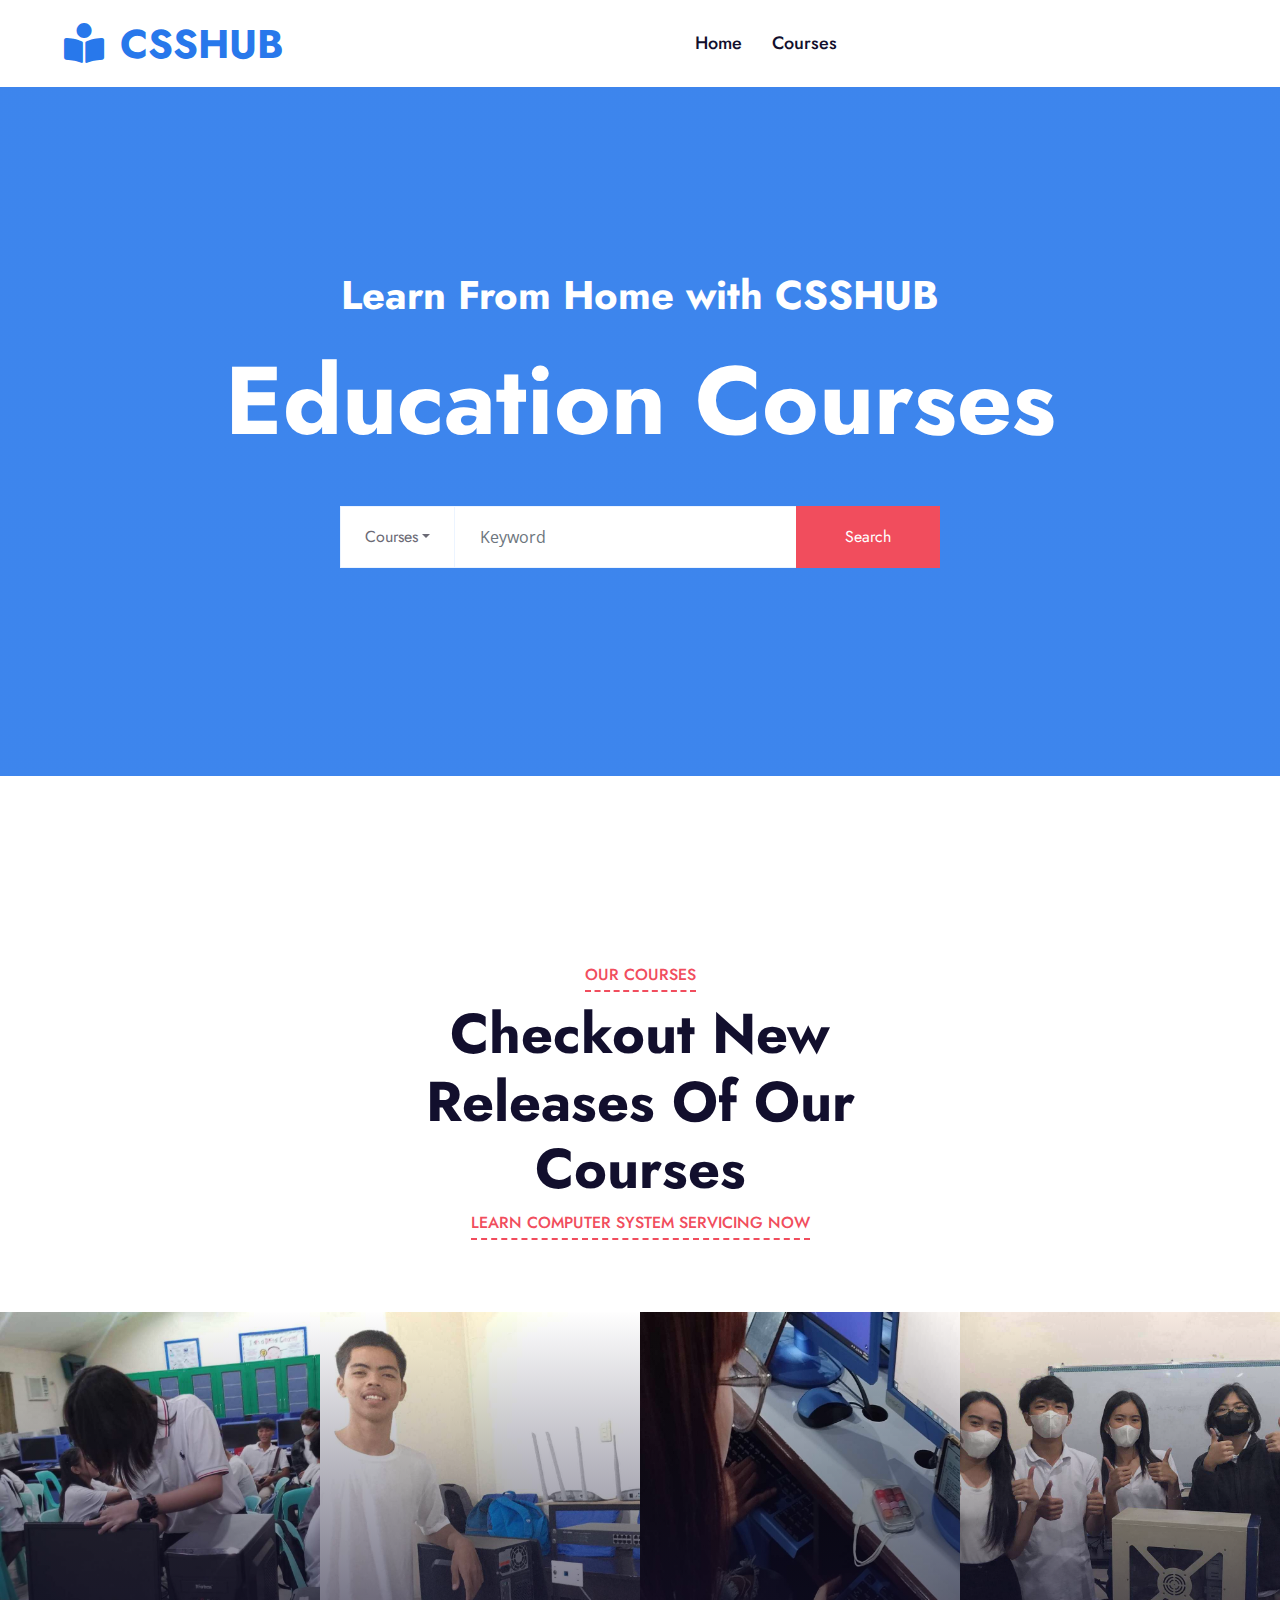
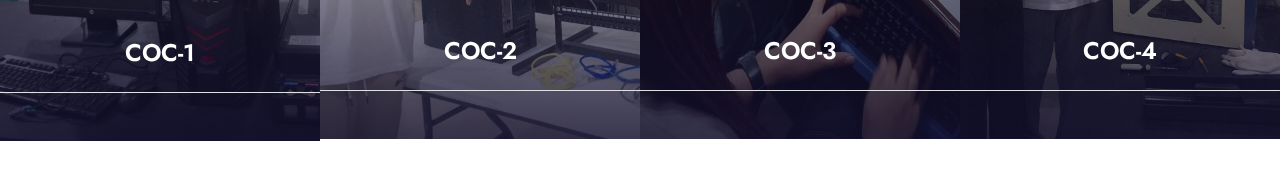
==== commit e245a6e2: "Update index.html" ====
--- a/index.html
+++ b/index.html
@@ -100,7 +100,8 @@
             <div class="col-lg-6">
                 <div class="section-title text-center position-relative mb-4">
                     <h6 class="d-inline-block position-relative text-secondary text-uppercase pb-2">Our Courses</h6>
-                    <h1 class="display-4">Start Learning Our Courses Now</h1>
+                    <h1 class="display-4">Checkout New Releases Of Our Courses</h1>
+                    <h6 class="d-inline-block position-relative text-secondary text-uppercase pb-2">Learn Computer System Servicing Now</h6>
                 </div>
             </div>
         </div>
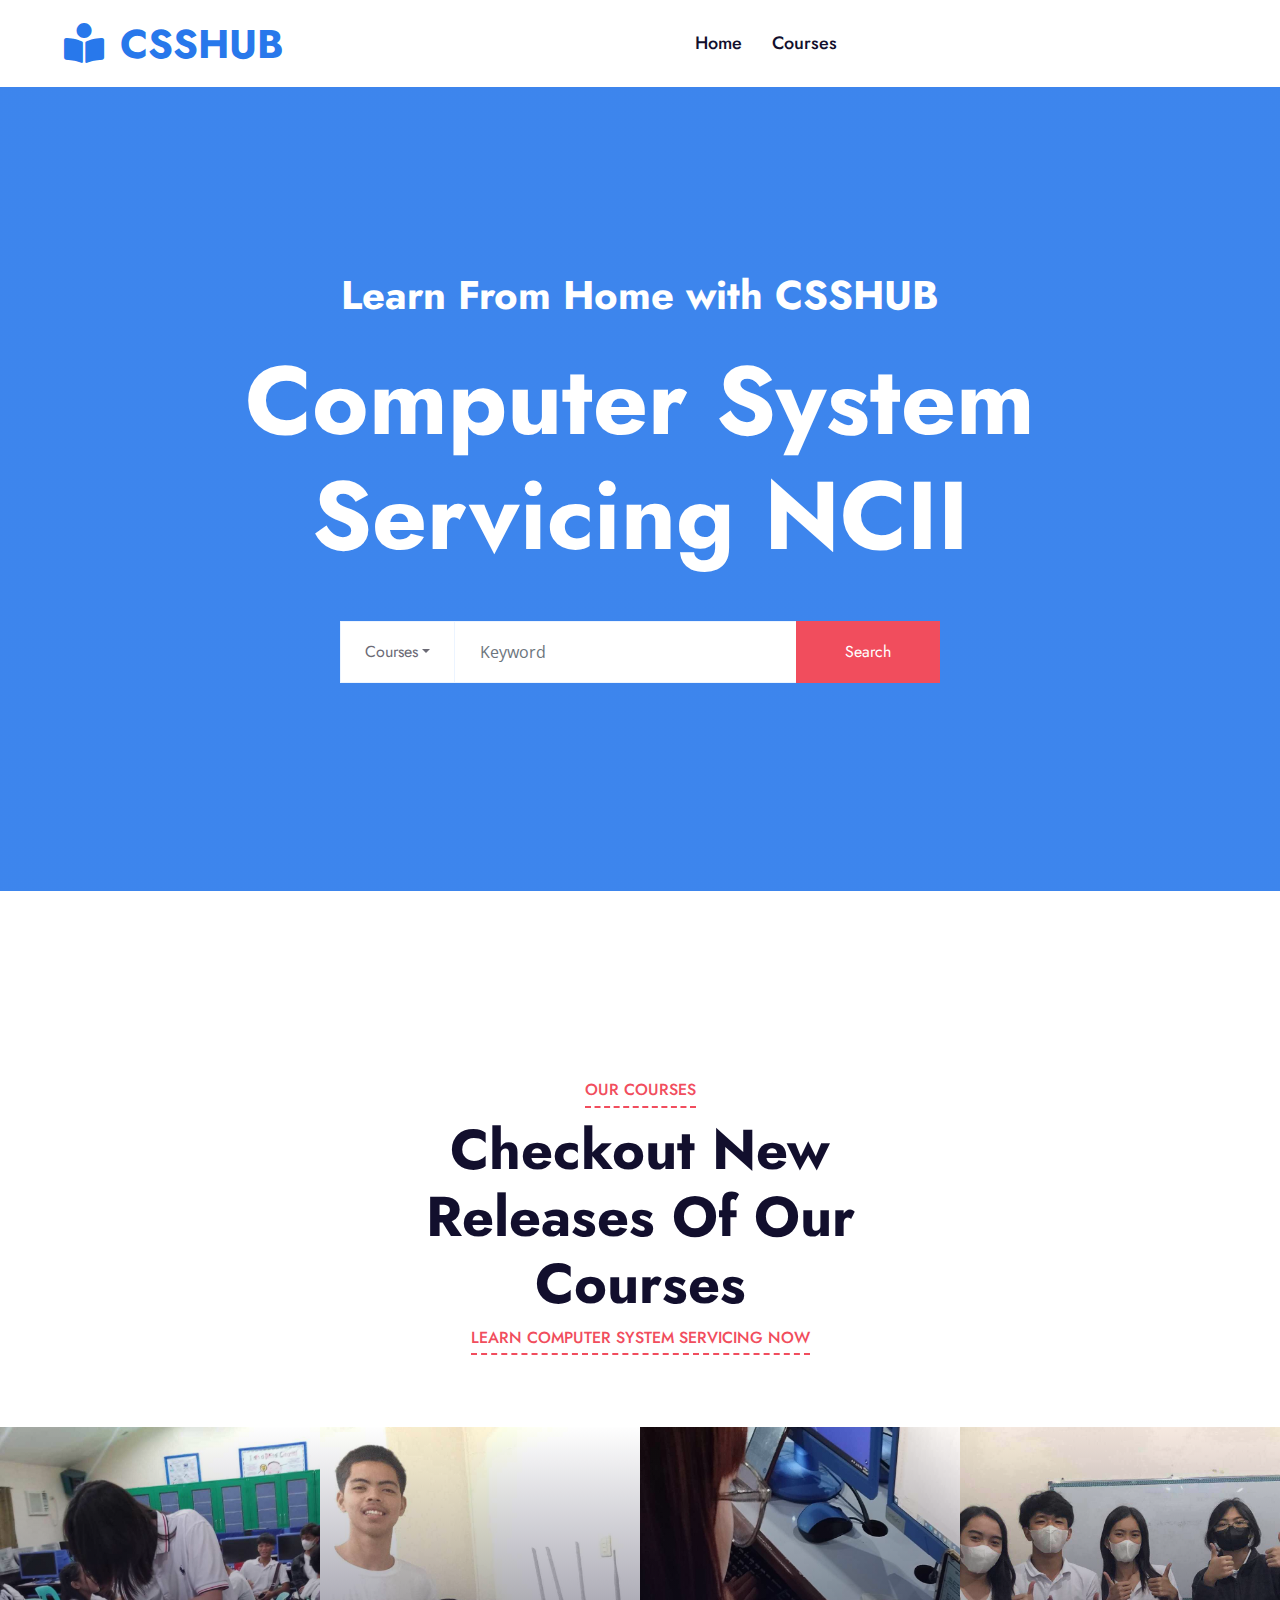
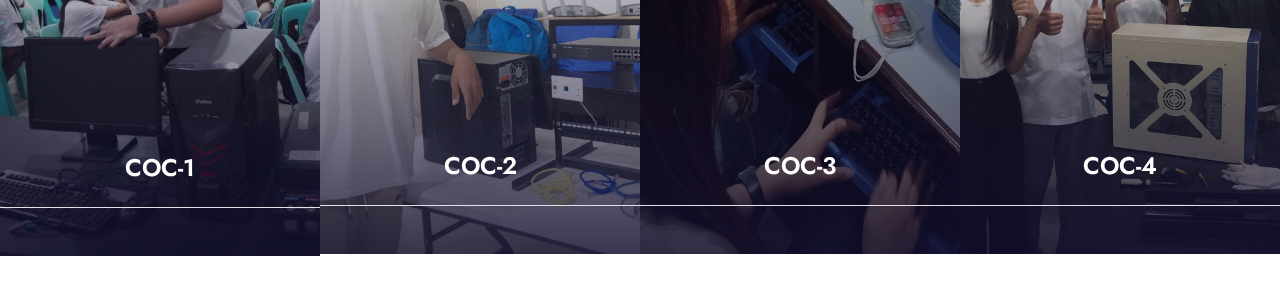
==== commit cbeb58d0: "Update index.html" ====
--- a/index.html
+++ b/index.html
@@ -60,7 +60,7 @@
     <div class="jumbotron jumbotron-fluid position-relative overlay-bottom" style="margin-bottom: 90px;">
         <div class="container text-center my-5 py-5">
             <h1 class="text-white mt-4 mb-4">Learn From Home with CSSHUB</h1>
-            <h1 class="text-white display-1 mb-5">Education Courses</h1>
+            <h1 class="text-white display-1 mb-5">Computer System Servicing NCII</h1>
             <div class="mx-auto mb-5" style="width: 100%; max-width: 600px;">
                 <div class="input-group">
                     <div class="input-group-prepend">
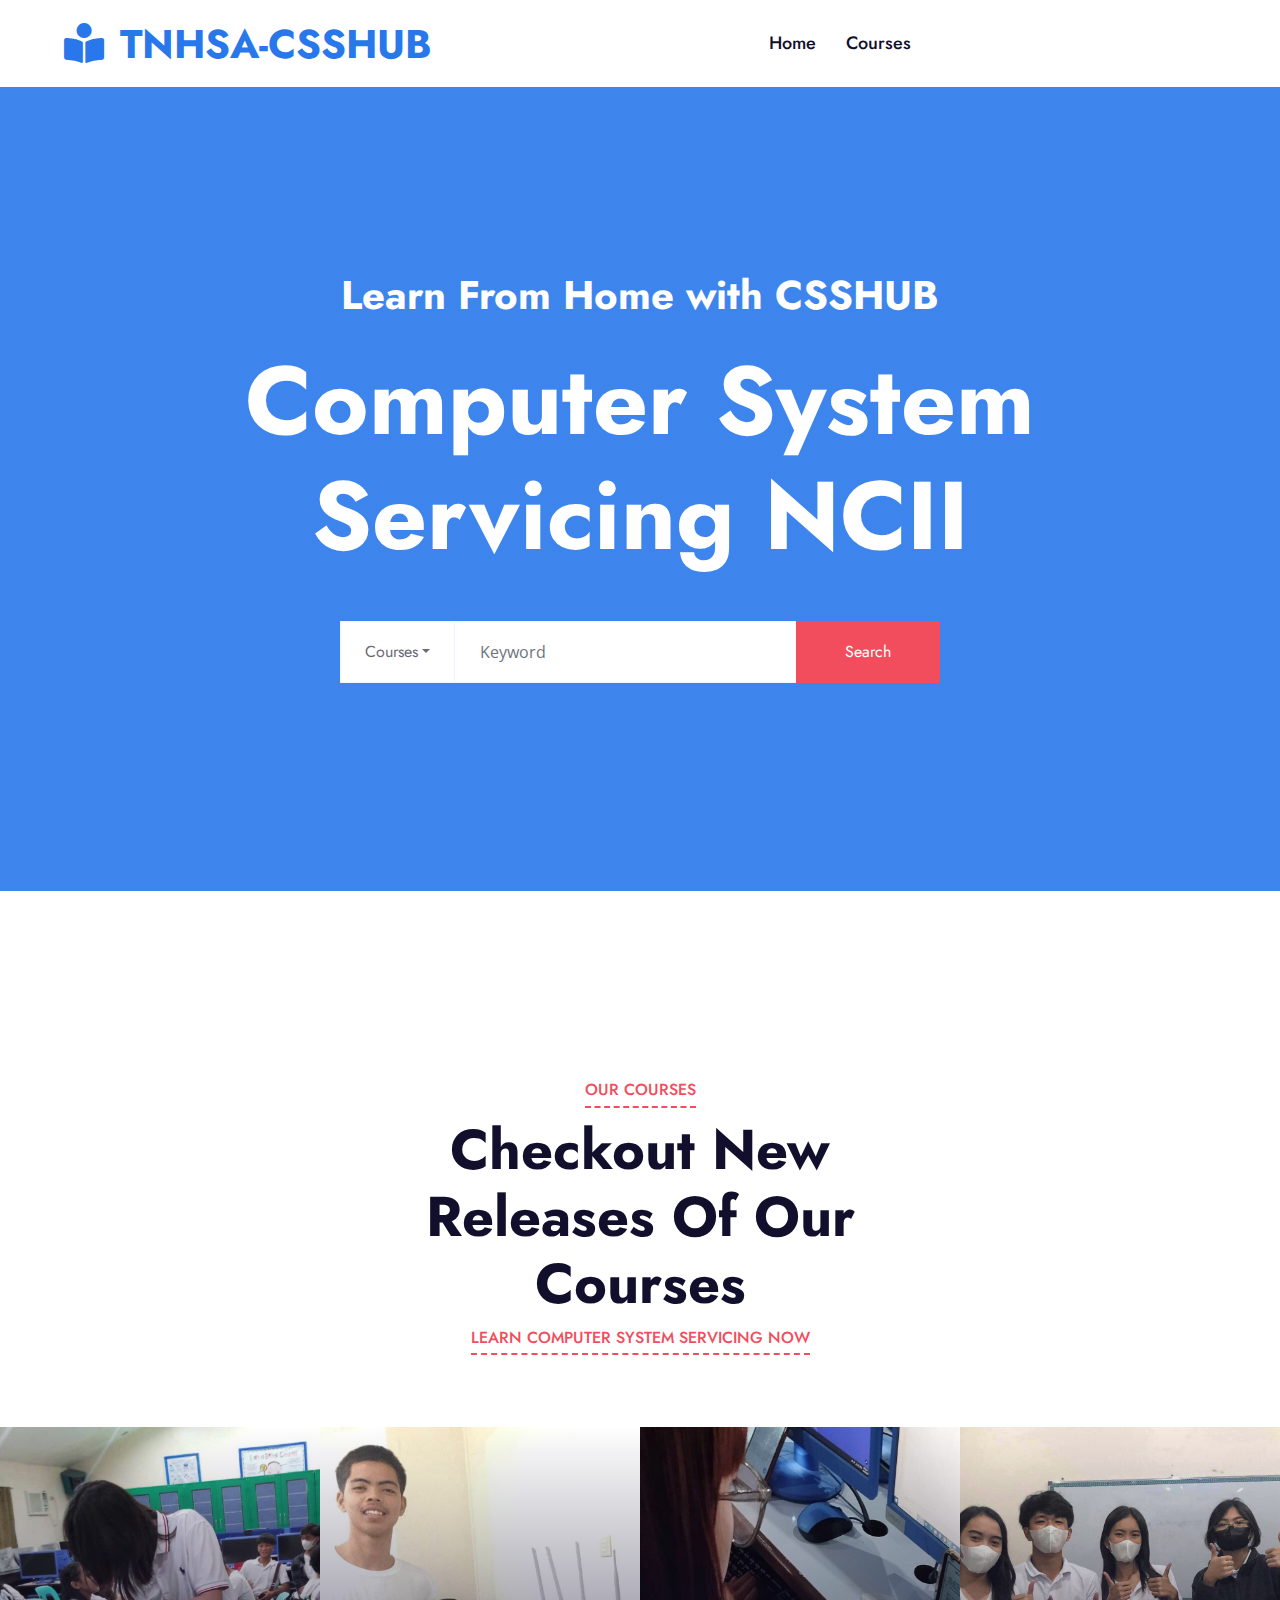
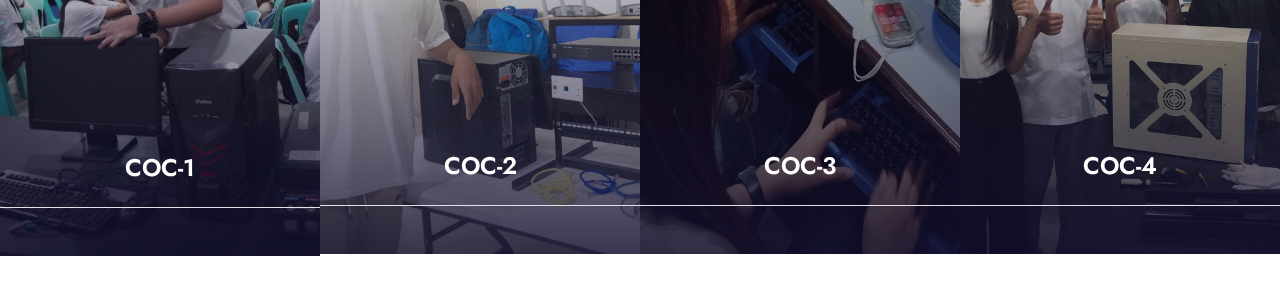
==== commit 9db7f887: "Update index.html" ====
--- a/index.html
+++ b/index.html
@@ -35,7 +35,7 @@
     <div class="container-fluid p-0">
         <nav class="navbar navbar-expand-lg bg-white navbar-light py-3 py-lg-0 px-lg-5">
             <a href="index.html" class="navbar-brand ml-lg-3">
-                <h1 class="m-0 text-uppercase text-primary"><i class="fa fa-book-reader mr-3"></i>CSSHUB</h1>
+                <h1 class="m-0 text-uppercase text-primary"><i class="fa fa-book-reader mr-3"></i>TNHSA-CSSHUB</h1>
             </a>
             <button type="button" class="navbar-toggler" data-toggle="collapse" data-target="#navbarCollapse">
                 <span class="navbar-toggler-icon"></span>
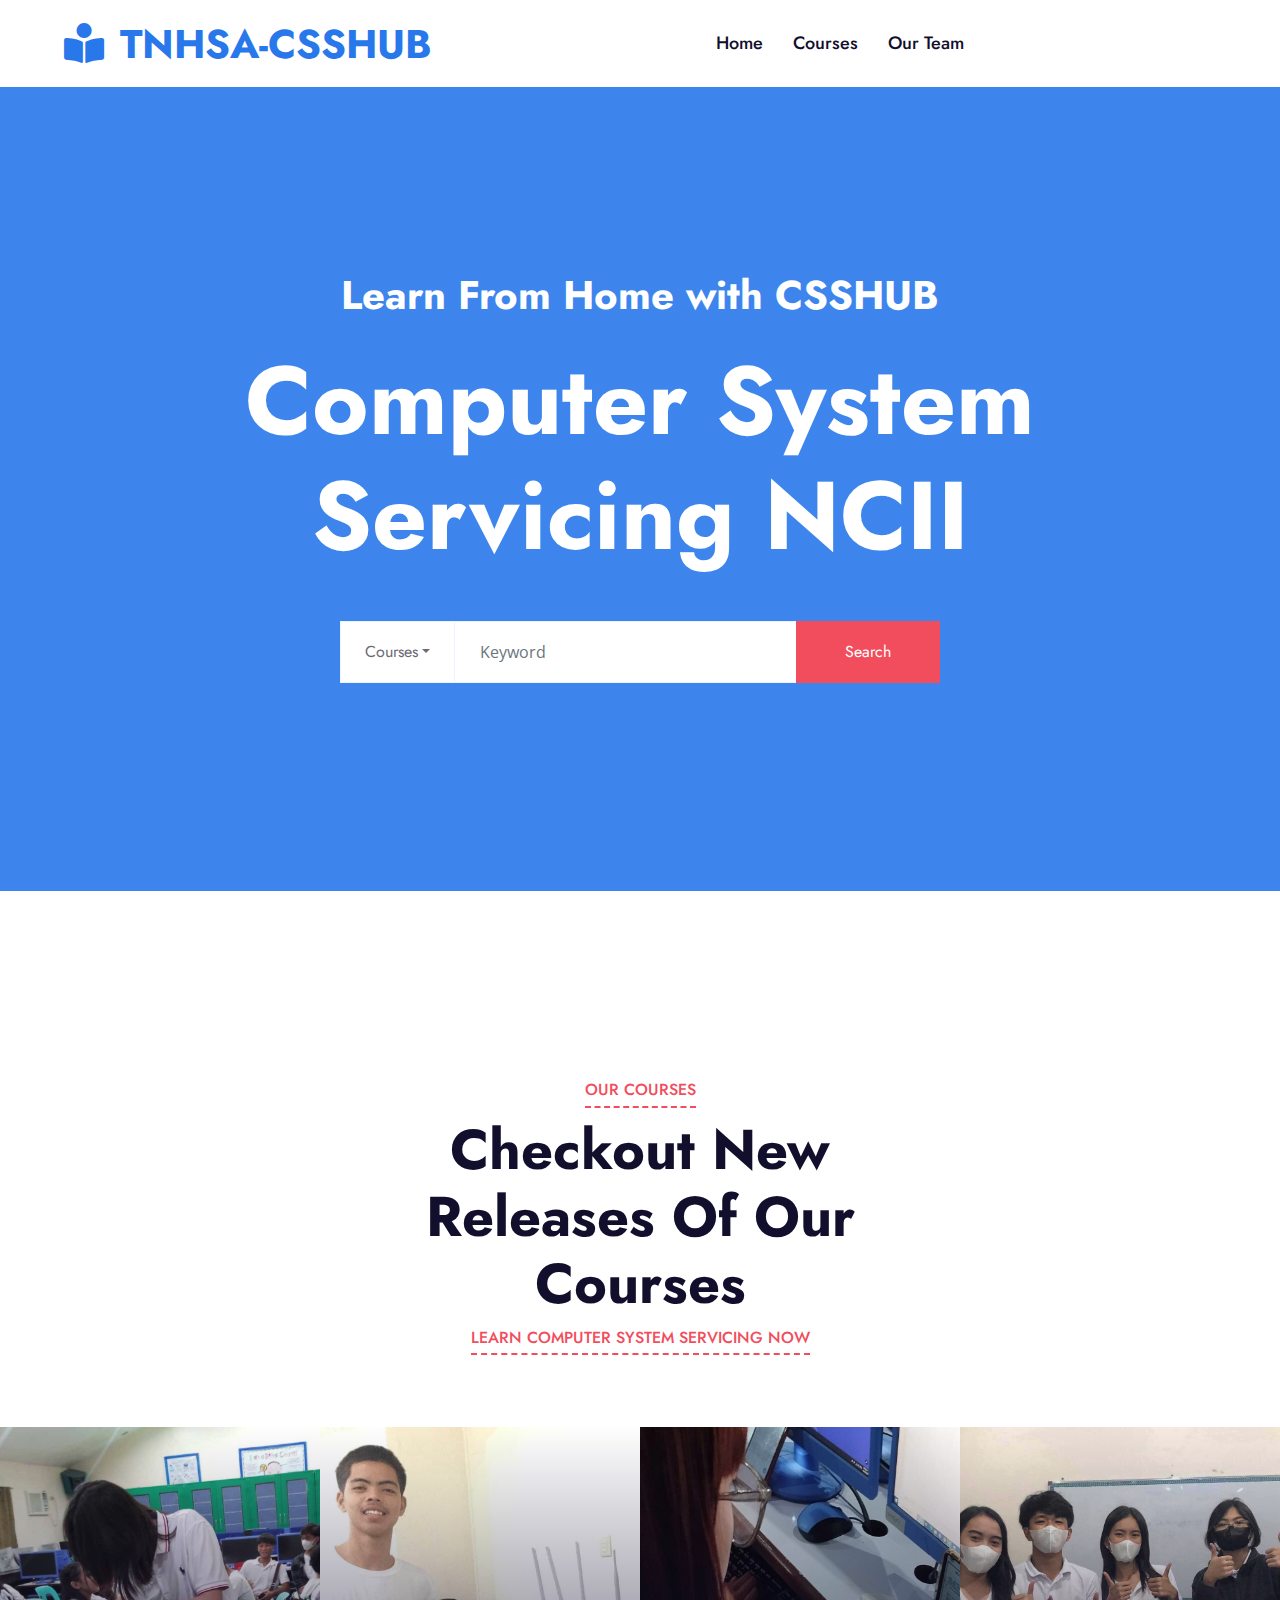
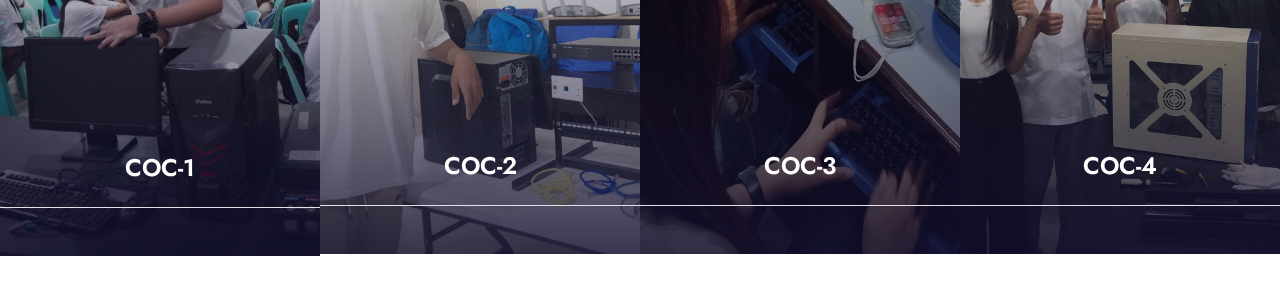
==== commit 21fcc9cc: "Update index.html" ====
--- a/index.html
+++ b/index.html
@@ -43,8 +43,8 @@
             <div class="collapse navbar-collapse justify-content-between px-lg-3" id="navbarCollapse">
                 <div class="navbar-nav mx-auto py-0">
                     <a href="index.html" class="nav-item nav-link">Home</a>
-
                     <a href="course.html" class="nav-item nav-link">Courses</a>
+                    <a href="team.html" class="nav-item nav-link">Our Team</a>
 
                         </div>
                     </div>
--- a/css/style.css
+++ b/css/style.css
@@ -49,6 +49,29 @@
   -webkit-tap-highlight-color: rgba(0, 0, 0, 0);
 }
 
+.description-box {
+  position:absolute;
+  top: 28%;
+  right: -50%;
+  transform: translateY(-50%);
+  width: 350px;
+  height: fit-content;
+  padding: 20px;
+  background-color: #ffffff;
+  border: 1px solid #ccc;
+  box-shadow: 0 0 10px rgba(0, 0, 0, 0.1);
+}
+
+.course-feature {
+  position:absolute;
+  top: 60%;
+  right: -50%;
+  transform: translateY(-50%);
+  width: 350px;
+  height: 350px;
+
+}
+
 article, aside, figcaption, figure, footer, header, hgroup, main, nav, section {
   display: block;
 }
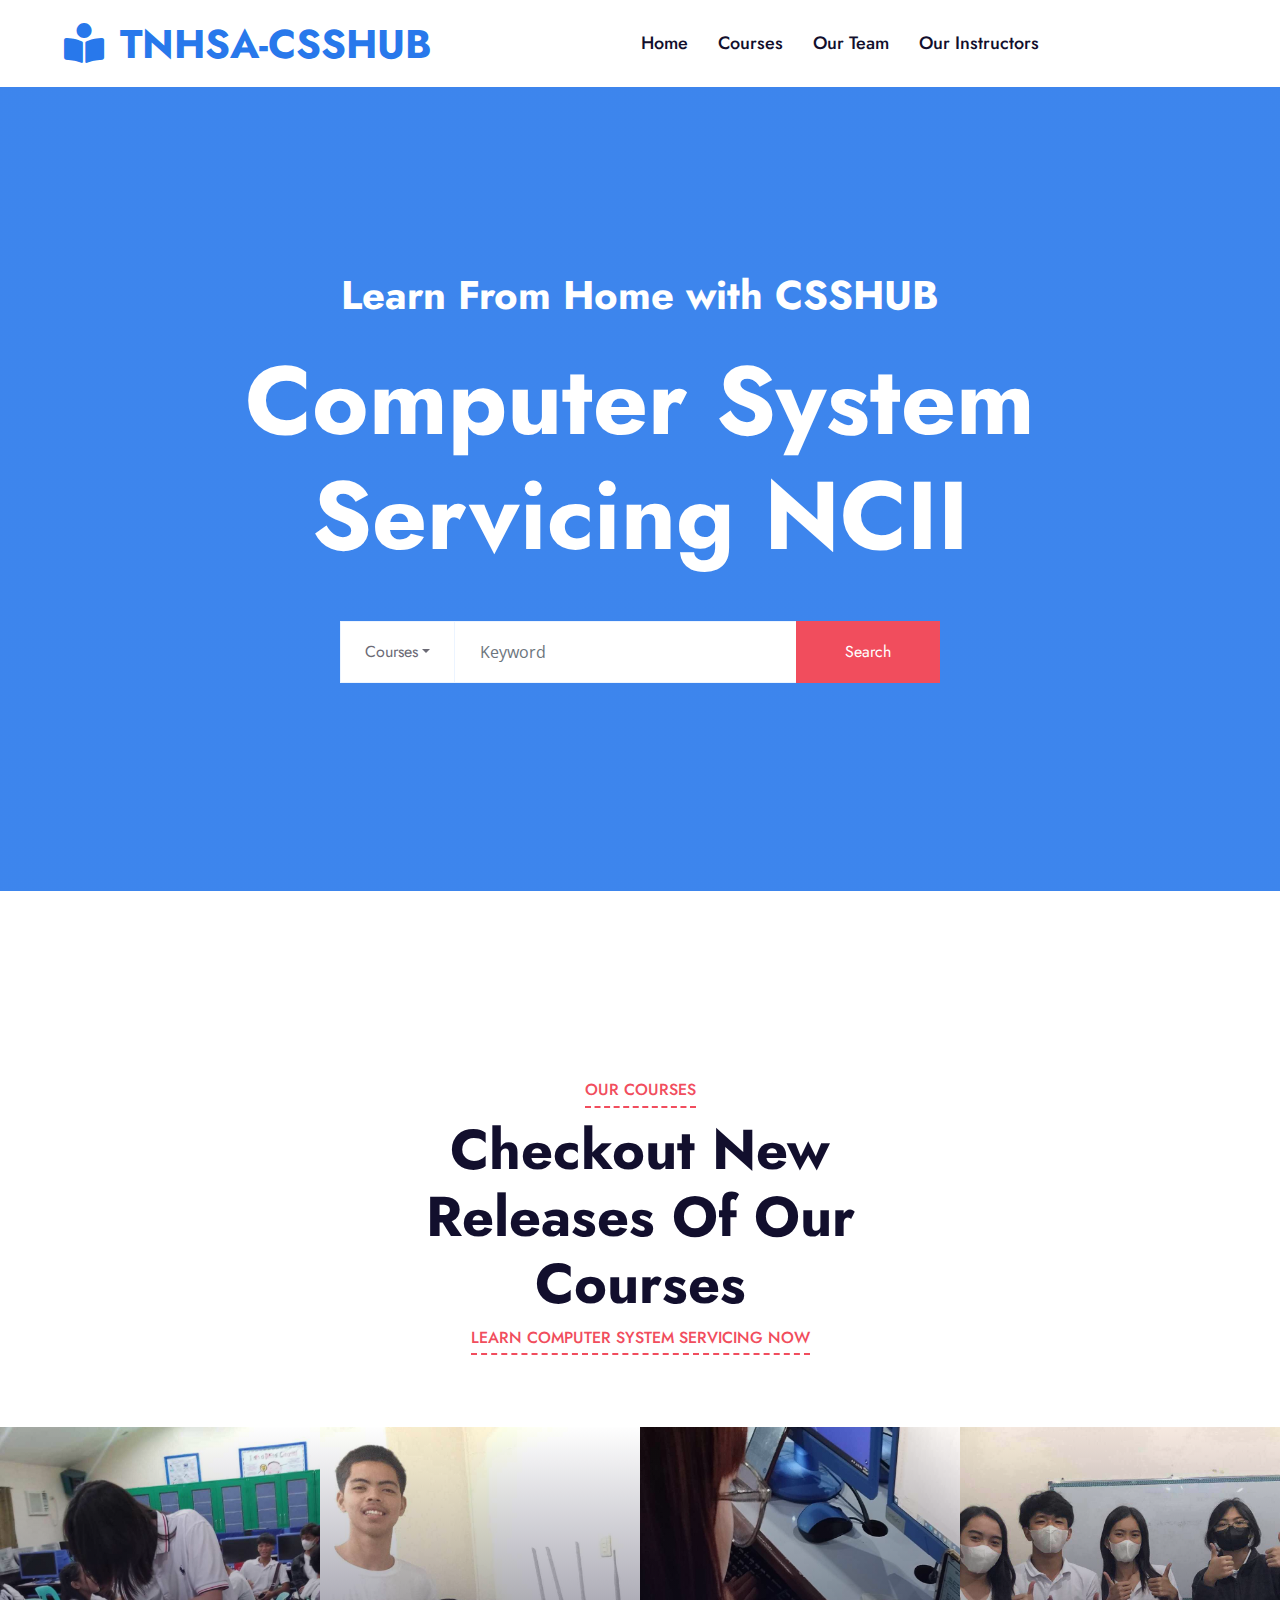
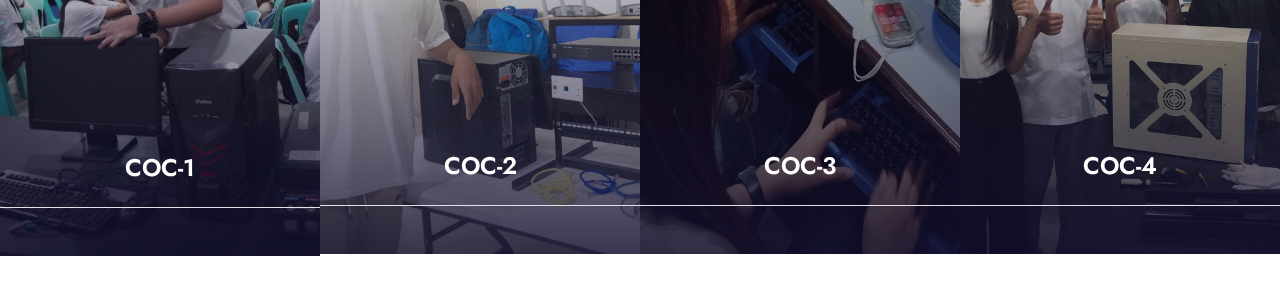
==== commit 7f663163: "Update index.html" ====
--- a/index.html
+++ b/index.html
@@ -45,6 +45,7 @@
                     <a href="index.html" class="nav-item nav-link">Home</a>
                     <a href="course.html" class="nav-item nav-link">Courses</a>
                     <a href="team.html" class="nav-item nav-link">Our Team</a>
+                    <a href="instructor.html" class="nav-item nav-link">Our Instructors</a>
 
                         </div>
                     </div>
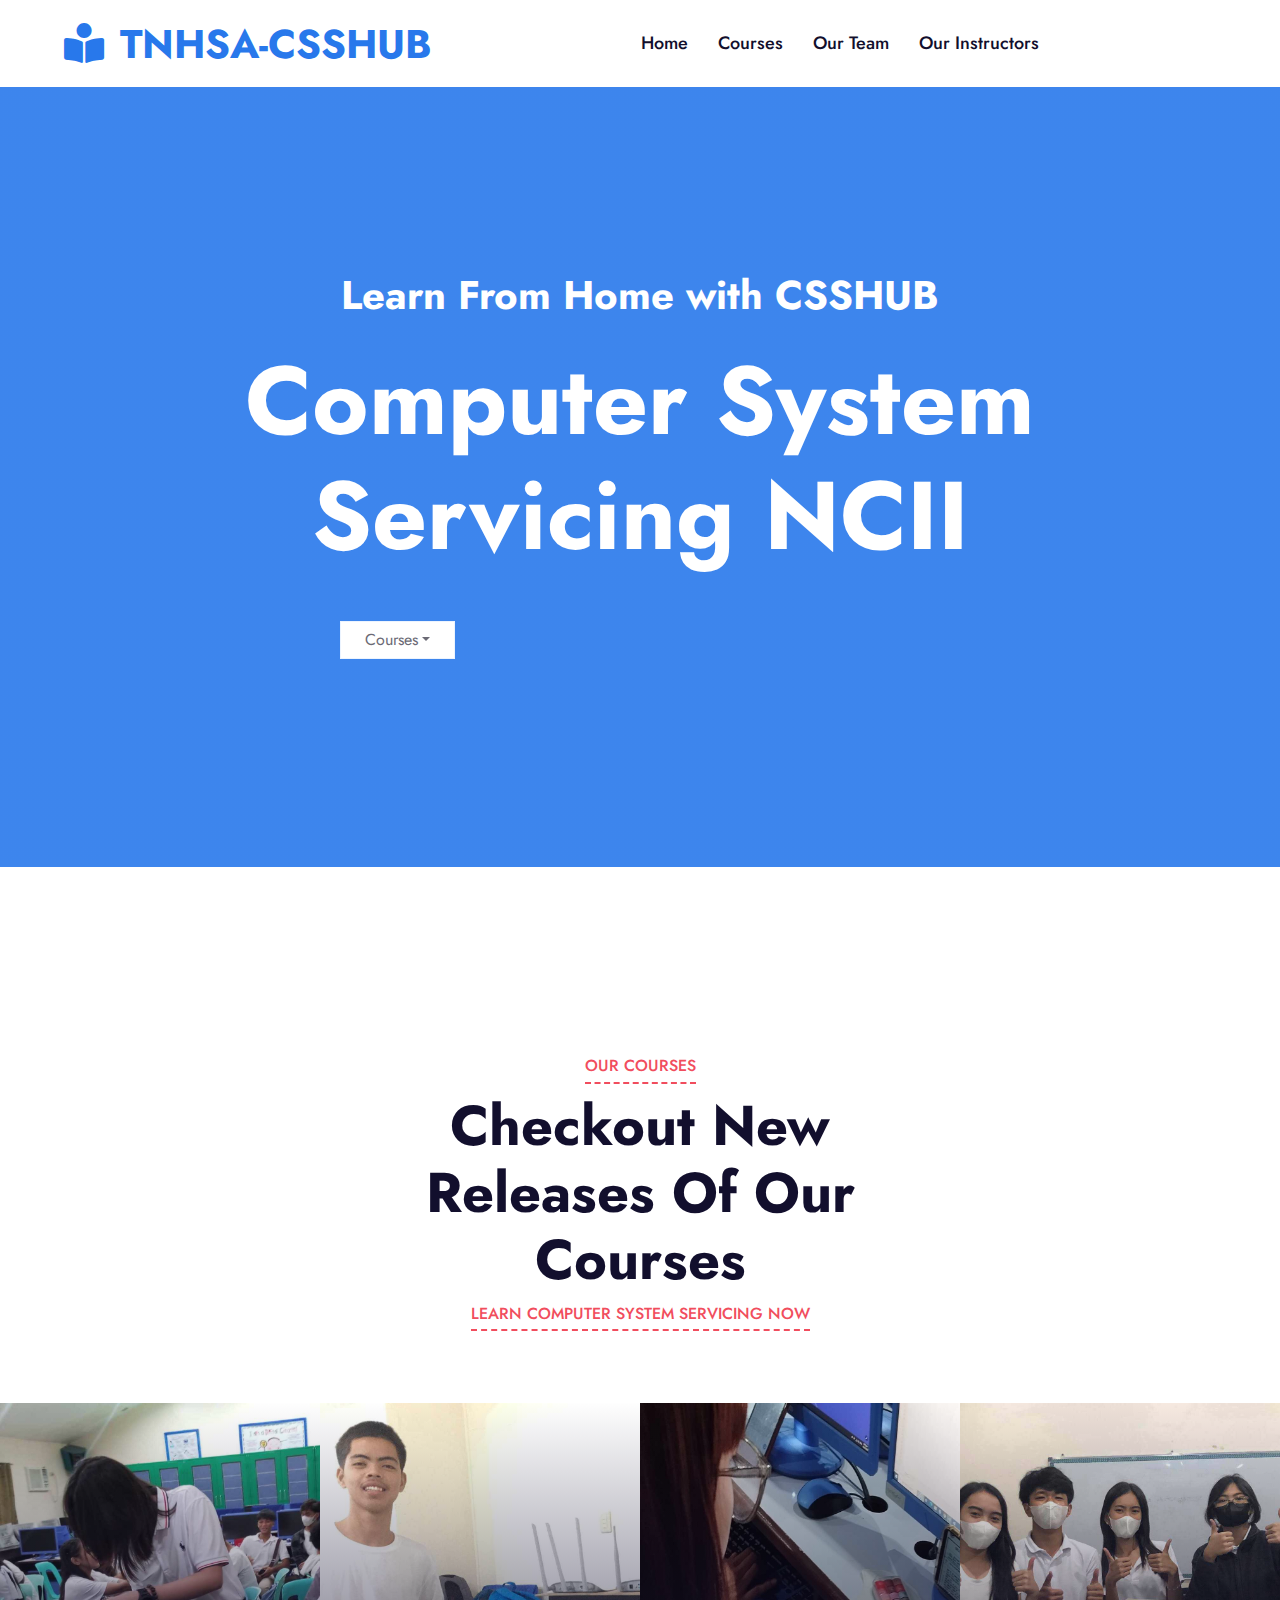
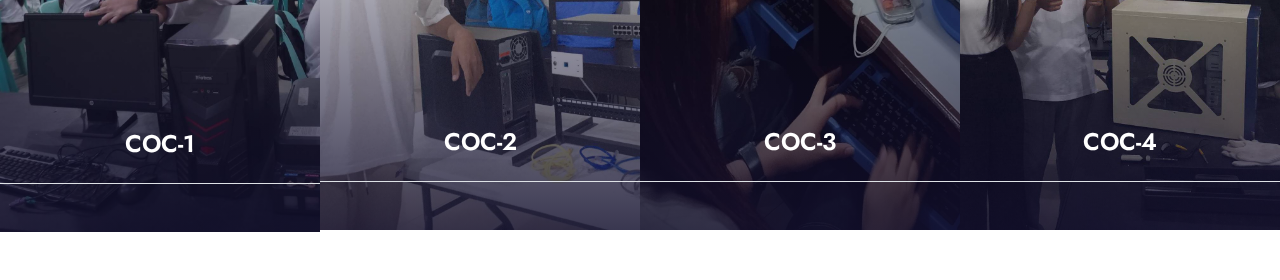
==== commit eb89f785: "Update index.html" ====
--- a/index.html
+++ b/index.html
@@ -74,10 +74,7 @@
                             <a class="dropdown-item" href="coc4.html">COC-4</a>
                         </div>
                     </div>
-                    <input type="text" class="form-control border-light" style="padding: 30px 25px;" placeholder="Keyword">
-                    <div class="input-group-append">
-                        <button class="btn btn-secondary px-4 px-lg-5">Search</button>
-                    </div>
+                   
                 </div>
             </div>
         </div>
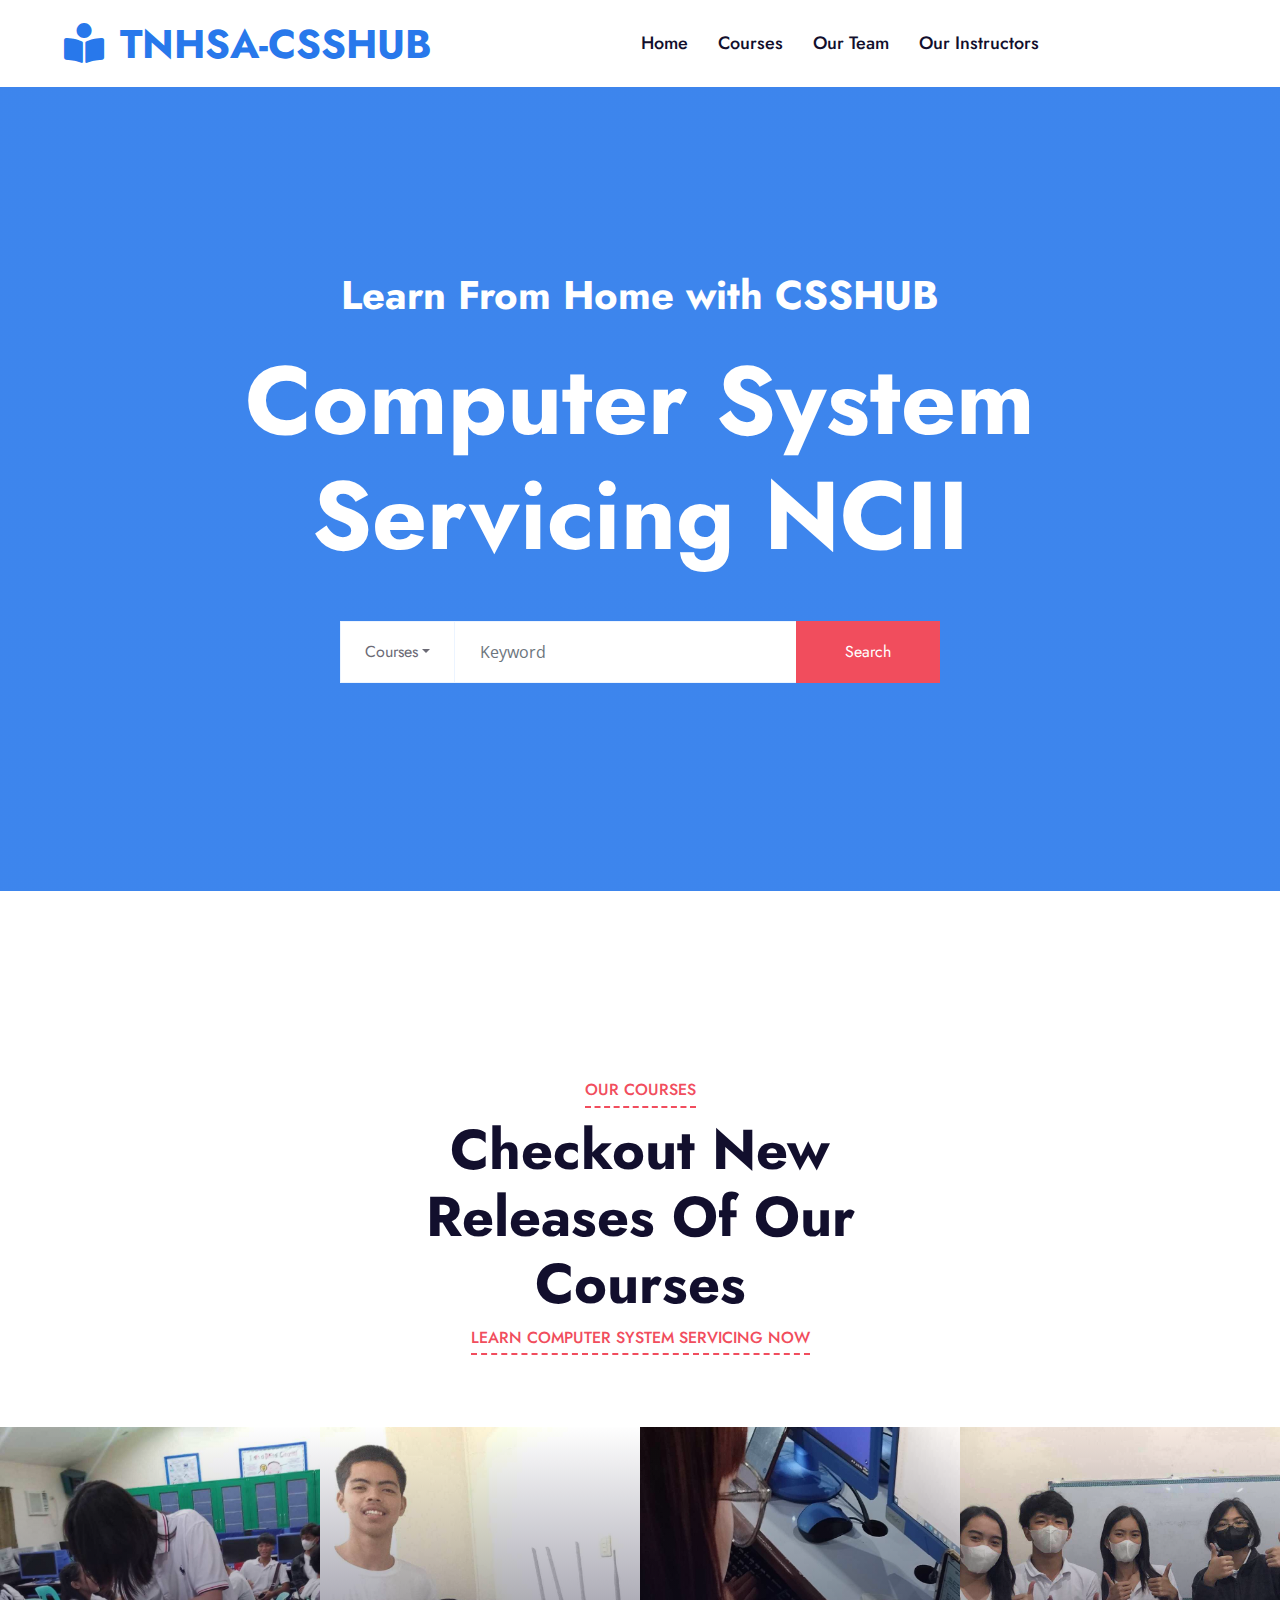
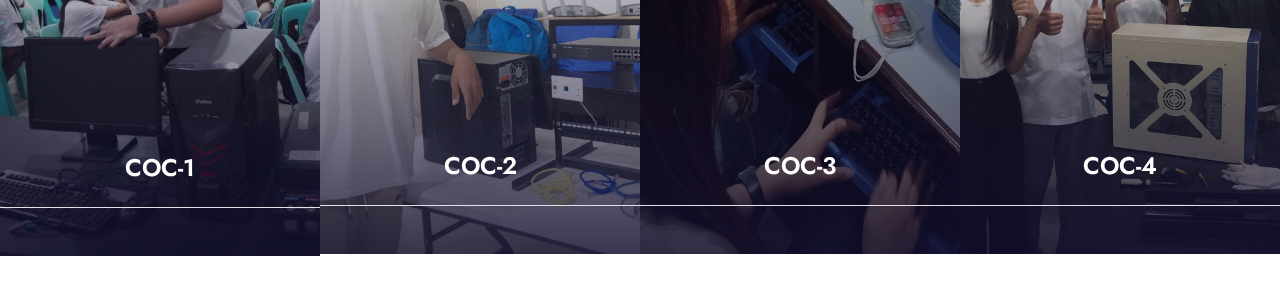
==== commit 9415deef: "Update index.html" ====
--- a/index.html
+++ b/index.html
@@ -74,6 +74,10 @@
                             <a class="dropdown-item" href="coc4.html">COC-4</a>
                         </div>
                     </div>
+                     <input type="text" class="form-control border-light" style="padding: 30px 25px;" placeholder="Keyword">
+                    <div class="input-group-append">
+                        <button class="btn btn-secondary px-4 px-lg-5">Search</button>
+                    </div>
                    
                 </div>
             </div>
